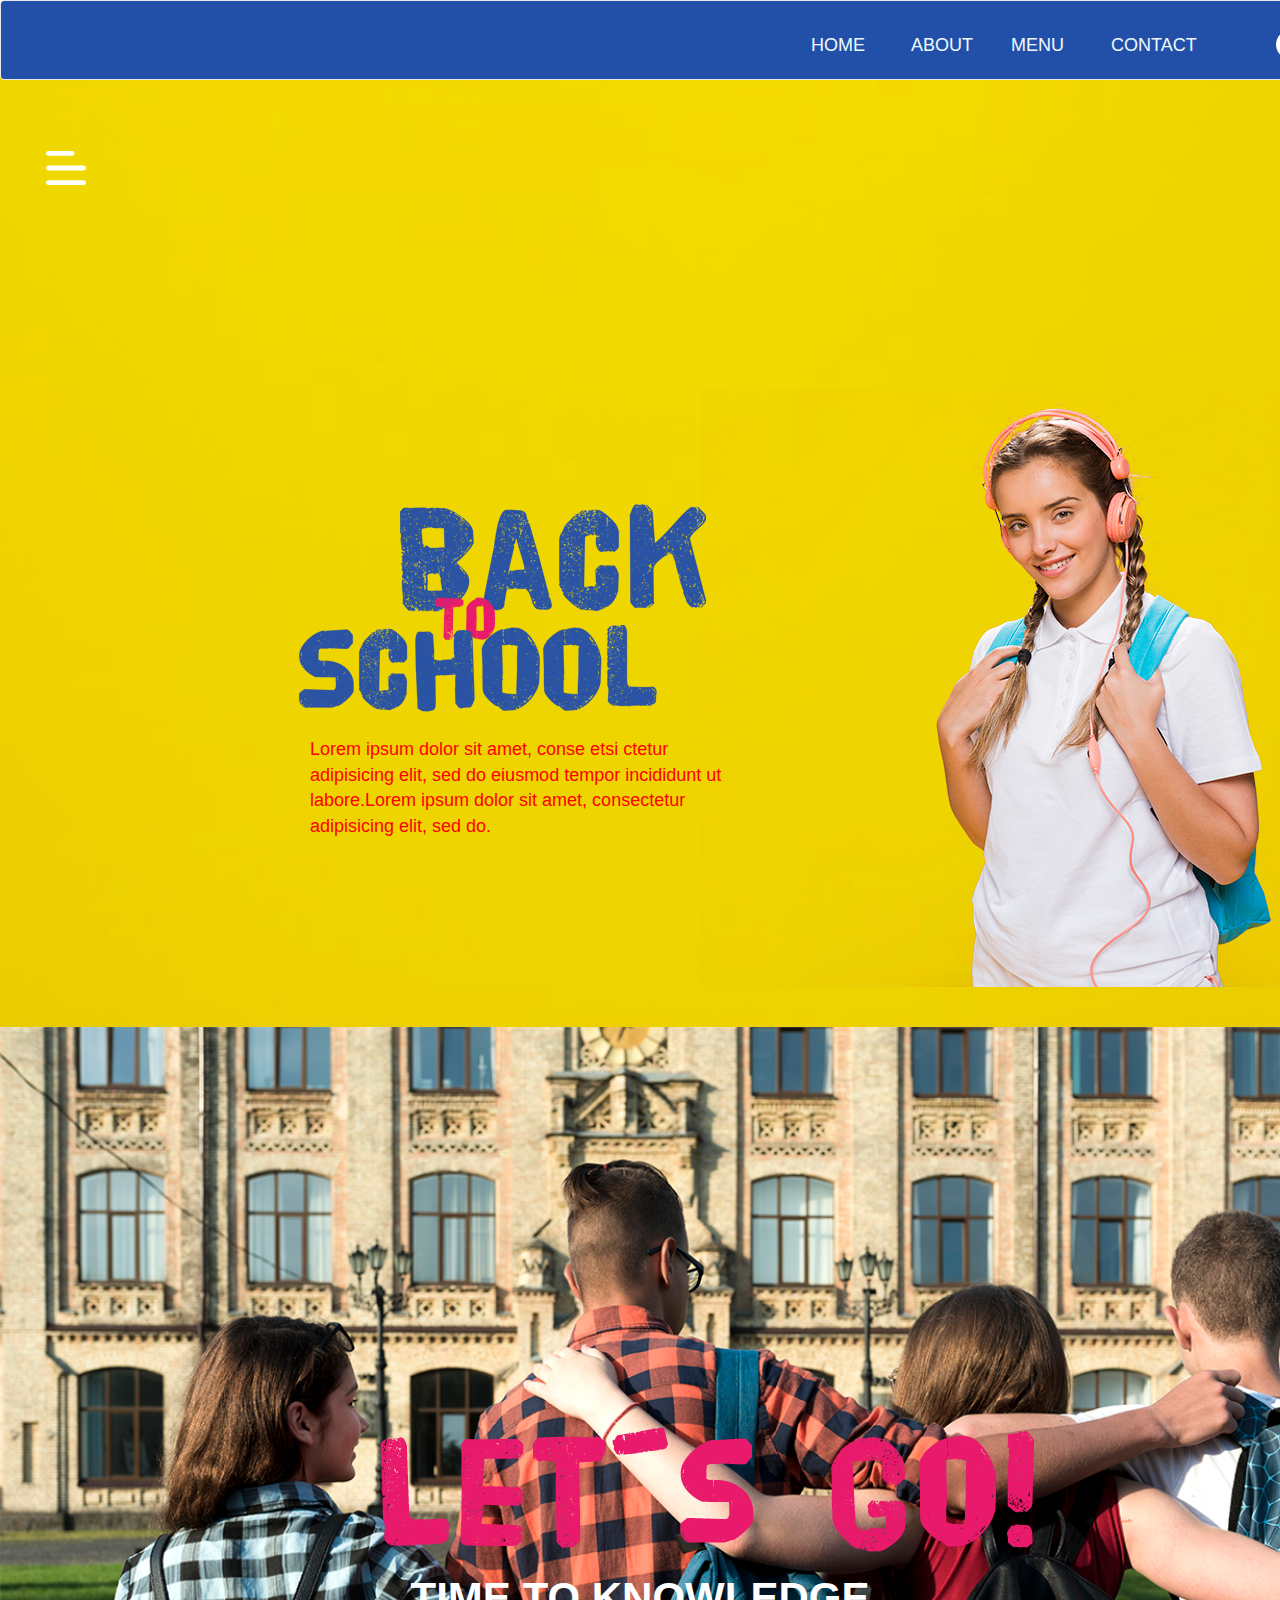
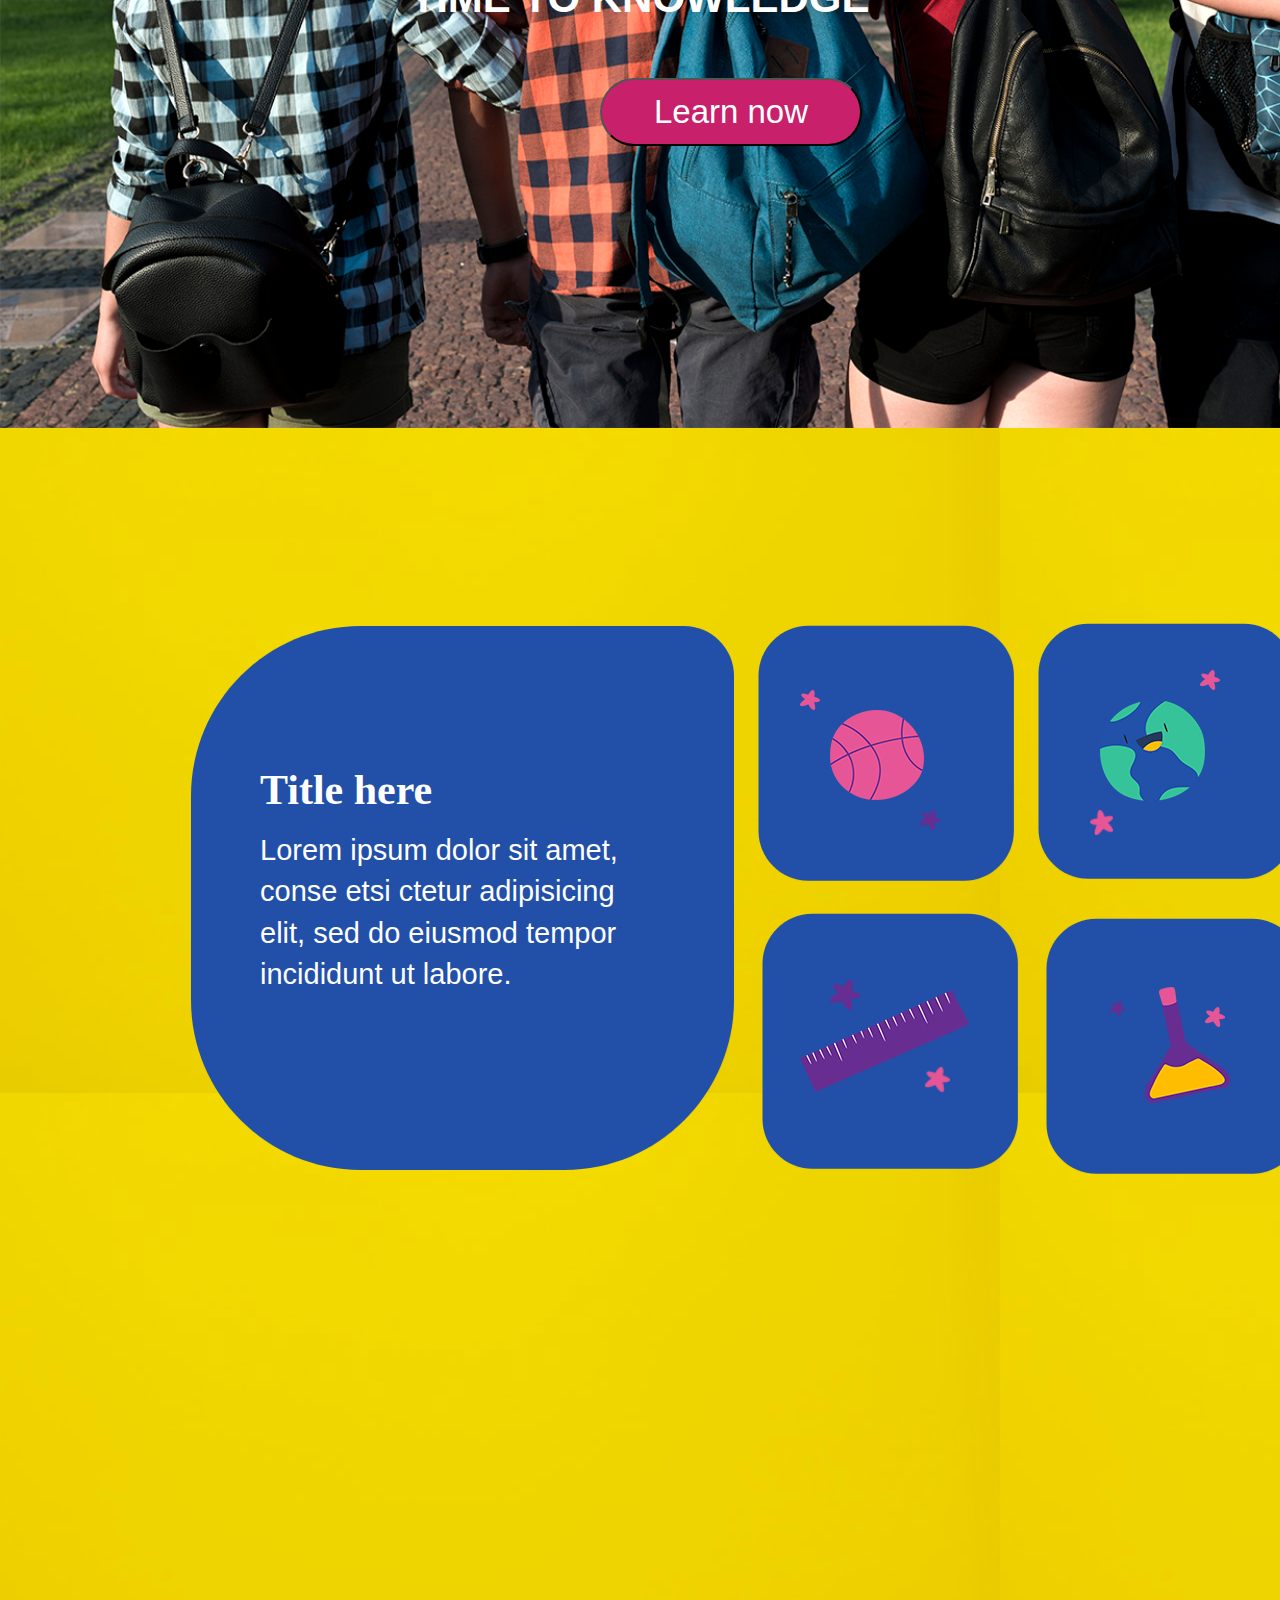
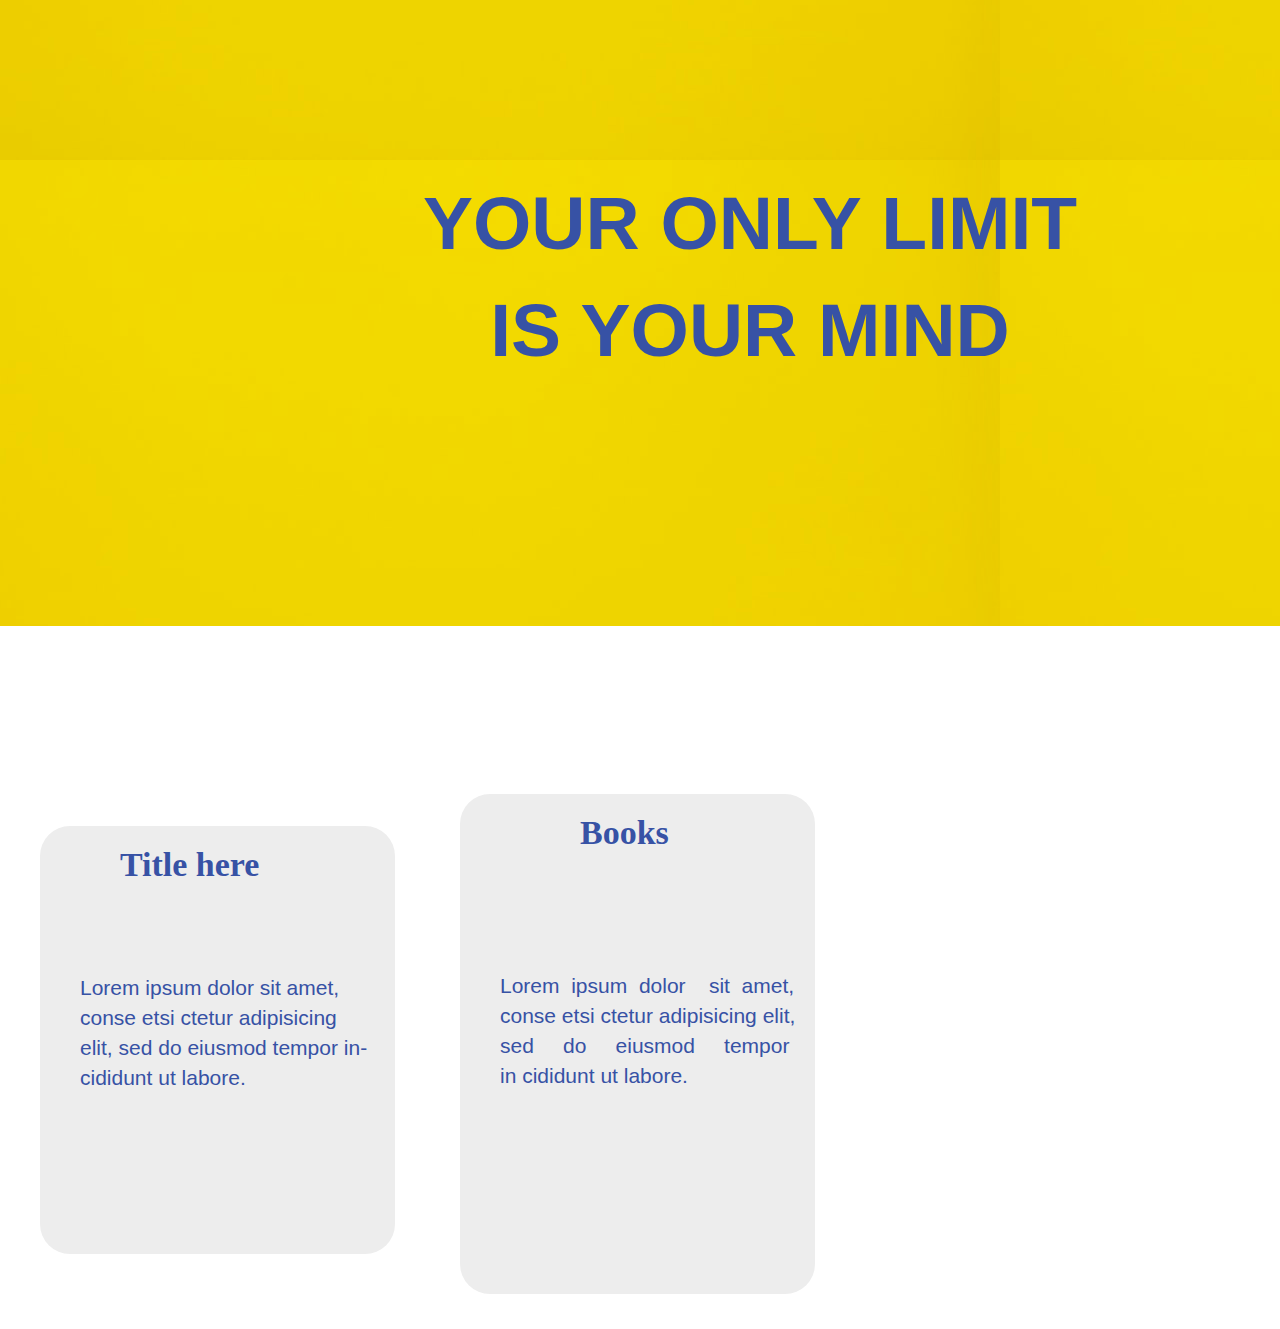
==== psp.html @ 30b1efba "commit" ====
<!DOCTYPE html>
<html lang="en">

<head>
    <meta charset="UTF-8">
    <meta http-equiv="X-UA-Compatible" content="IE=edge">
    <meta name="viewport" content="width=device-width, initial-scale=1.0">
    <title>Document</title>
    <link rel="stylesheet" href="PSP.CSS">
    <link rel="stylesheet" href="https://maxcdn.bootstrapcdn.com/bootstrap/3.4.1/css/bootstrap.min.css">
    <script src="https://ajax.googleapis.com/ajax/libs/jquery/3.6.3/jquery.min.js"></script>
    <script src="https://maxcdn.bootstrapcdn.com/bootstrap/3.4.1/js/bootstrap.min.js"></script>
</head>

<body>
    <nav class="navbar navbar-default" id="nav1">
        <div class="container-fluid">
            <div class="navbar-header">
                <div id="shape">
                    <img style="margin-top: 50px;" src="assests/Shape.png">
                </div>
                <div id="nav">
                    <a style="margin-left: 780px;color: aliceblue;margin-top: -165px;" class="navbar-brand"
                        href="#">HOME</a>
                    <a style="margin-left: 880px;color: aliceblue;margin-top: -165px;" class="navbar-brand"
                        href="#">ABOUT</a>
                    <a style="margin-left: 980px;color: aliceblue;margin-top: -165px;" class="navbar-brand"
                        href="#">MENU</a>
                    <a style="margin-left: 1080px;color: aliceblue;margin-top: -165px;" class="navbar-brand"
                        href="#">CONTACT</a>
                </div>
                <div id="img">
                    <img style="margin-right: 4px;" src="assests/Instagram.png">
                    <img style="margin-right: 4px;" src="assests/Facebook.png">
                    <img style="margin-right: 4px;" src="assests/Twitter.png">
                    <img style="margin-right: 4px;" src="assests/WhatsApp.png">
                </div>
            </div>
        </div>
    </nav>
    <div class="page1">
        <img id="pg1img1" src="assests/firstpg1.jfif" alt="">
        <img style="margin-top: -700px;margin-left: 700px;" src="assests/girl.png">
        <img style="margin-top: -1000px;margin-left: 400px;" src="assests/back.png" alt="back">
        <img style="margin-top: -880px;margin-left:-275px ;" src="assests/To.png">
        <img style="margin-left: -200px;margin-top: -780px;" src="assests/School.png">
        <p id="pg1p1">Lorem ipsum dolor sit amet, conse etsi ctetur<br>
            adipisicing elit, sed do eiusmod tempor incididunt ut <br>
            labore.Lorem ipsum dolor sit amet, consectetur<br>
            adipisicing elit, sed do.</p>
    </div>
    <div>
        <img style="margin-top: -135px;width:1500px;" src="assests/pg.png">
        <img style="margin-left: 380px;margin-top: -1100px;" src="assests/Let´s go!.png">
        <p id="pg2p1">TIME TO KNOWLEDGE</p>
        <button type="button" id="pg2b1">Learn now</button>
    </div>
    <div id="pg3div1">
        <img id="pg3img1" src="assests\Rectangle (2).png">
        <img id="pg3img2" src="assests\Rectangle (1).png">
        <img id="pg3img3" src="assests\Rectangle (1).png">
        <img id="pg3img4" src="assests\Rectangle (1).png">
        <img id="pg3img5" src="assests\Rectangle (1).png">
        <p id="pg3p1">Title here</p>
        <p id="pg3p2">Lorem ipsum dolor sit amet,<br>
            conse etsi ctetur adipisicing <br>
            elit, sed do eiusmod tempor<br>
            incididunt ut labore. </p><br>
        <img id="pg3i6star" src="assests\star.png">
        <img id="pg3i7ball" src="assests\ball.png">
        <img id="pg3i8star" src="assests\star1.png"><br>
        <img id="pg3i9bigstar" src="assests\big star.png">
        <img id="pg3i10world" src="assests\world.png">
        <img id="pg3i11star" src="assests\star.png"><br>
        <img id="pg3i12star" src="assests\star1.png">
        <img id="pg3i13scale" src="assests\scale.png" ;>
        <img id="pg3i14star" src="assests\star.png" ;><br>
        <img id="pg3i15star" src="assests\star1.png">
        <img id="pg3i16" src="assests\Vector Smart Object (Double Click to Edit) (5).png">
        <img id="pg3i17" src="assests\star.png">
        <p id="pg3p3">YOUR ONLY LIMIT <br>
            IS YOUR MIND</p>


    </div>

    <div class="card">
        <div class="card-body">
            <h5 id="pg4h1"class="card-title light by light">Title here</h5>
            <p id="pg4p1"class="card-text">Lorem ipsum dolor sit amet,<br>
                                 conse etsi ctetur adipisicing <br>
                                 elit, sed do eiusmod tempor in-<br>
                                 cididunt ut labore. </p>
        </div>
    </div>
    
    <div class="card1">
        <div class="card-body">
            <h5 id="pg4h2"class="card-title light by light">Books</h5>
            <p id="pg4p2"class="card-text">   Lorem &nbsp;ipsum&nbsp; dolor &nbsp;&nbsp; sit&nbsp;&nbsp;amet,<br>
                                              conse etsi ctetur adipisicing elit, <br>
                                              sed  &nbsp;&nbsp;&nbsp; do  &nbsp;&nbsp;&nbsp; eiusmod  &nbsp;&nbsp;&nbsp; tempor <br>
                                              in cididunt ut labore. </p>
        </div>
    </div>


</body>

</html>
---- PSP.CSS ----
#nav1 {
    background-image: url('assests/Rectangle.png');
    width: 1500px;
    height: 80px;
}

#shape {
    margin-top: 100px;
    margin-left: 30px;
    width: -40px;
}

#img {
    margin-left: 1260px;
    margin-right: 40px;
    margin-top: -155px;
}

#cls1 {
    margin-top: 60px;
    margin-left: 420px;
    height: 150px;
    display: inline-block;
}

#cls2 {
    margin-left: 320px;
    height: 50px;
    display: inline-block;
}

#cls3 {
    margin-left: 320px;
    height: 25px;
    display: inline-block;
}

#cls4 {
    margin-left: 320px;
    height: 35px;
    display: inline-block;
}

#frstpage {
    background-color: #f0b52b;
    position: absolute;
    margin-top: 0%;
    width: 1500px;
}

#p1 {
    margin-left: 70px;
}

#cls {
    float: top;
    margin-top: 50px;
}

#lg {
    height: 100px;
    width: 450px;
    margin-left: 580px;
    margin-top: 300px;
    margin-bottom: 40px;
}

#tk {
    font-size: 42px;
    color: #ffffff;
    font-weight: 600;
    font-family: "Josefin Sans";
    text-align: center;
}

#ln {
    font-size: xx-large;
    width: 262px;
    height: 68px;
    border-radius: 34px;
    text-align: center;
    background-color: #c8206a;
    margin-left: 600px;
    padding-top: 20px;
    padding-left: 10px;
    padding-right: 10px;
    color: #ffffff;
    font-family: "Josefin Sans";
}

#bg {
    height: 600px;
    width: 1500px;
    margin-top: 500px;
    background-color: #3752a5;
    /*background-image: url('pg.png');*/
    position: absolute;
}

#pg1img1 {
    width: 1500px;
    height: 1000px;
    margin-top: -158px;
}

#pg1p1 {
    color: red;
    margin-top: -330px;
    margin-left: 310px;
    width: 880px;
    height: 415px;
    font-size: 18px;
    font-weight: 400;

}

#pg2p1 {
    text-align: center;
    font-size: 42px;
    font-weight: 600;
    color: #ffffff;
    margin-top: -480px;
}

#pg2b1 {
    margin-left: 600px;
    margin-top: 40px;
    font-size: 33px;
    font-weight: 400;
    width: 262px;
    height: 68px;
    border-radius: 34px;
    background-color: #c8206a;
    color: #ffffff;
}

#pg3div1 {
    background-image: url('assests/firstpg1.jfif');
    height: 1800px;
    margin-top: 280px;
    width: 1500px;
}

#pg3img1 {
    width: 544px;
    height: 544px;
    margin-top: 200px;
    margin-left: 190px;
    border-radius: 50px;
    position: relative;
}

#pg3img2 {
    width: 256px;
    height: 256px;
    margin-top: -90px;
    margin-left: 20px;
    position: relative;
}

#pg3img3 {
    width: 256px;
    height: 256px;
    margin-top: -95px;
    margin-left: 20px;
    position: relative;
}

#pg3img4 {
    width: 256px;
    height: 256px;
    margin-left: 762px;
    margin-top: -280px;
    position: relative;
}

#pg3img5 {
    width: 256px;
    height: 256px;
    margin-left: 1046px;
    margin-top: -311px;
    position: relative;
}

#pg3p1 {
    position: absolute;
    font-size: 42px;
    font-family: "Josefin Sans";
    color: #ffffff;
    font-weight: 600;
    margin-top: -450px;
    margin-left: 260px;
}

#pg3p2 {
    position: absolute;
    width: 892px;
    height: 297px;
    font-size: 29px;
    color: #ffffff;
    font-weight: 400;
    margin-top: -380px;
    margin-left: 260px;
}

#pg3i6star {
    position: absolute;
    margin-left: 800px;
    margin-top: -520px;
}

#pg3i7ball {
    position: absolute;
    margin-left: 830px;
    margin-top: -500px;
}

#pg3i8star {
    position: absolute;
    margin-left: 920px;
    margin-top: -400px;
    height: 20px;
}

#pg3i9bigstar {
    position: absolute;
    margin-left: 1090px;
    margin-top: -420px;
    height: 25px;
}

#pg3i10world {
    position: absolute;
    margin-left: 1100px;
    margin-top: -530px;

}

#pg3i11star {
    position: absolute;
    margin-left: 1200px;
    margin-top: -560px;
}

#pg3i13scale {
    position: absolute;
    margin-left: 800px;
    margin-top: -260px;
}

#pg3i12star {
    position: absolute;
    margin-left: 830px;
    margin-top: -270px;
    height: 30px;
}

#pg3i14star {
    position: absolute;
    margin-left: 925px;
    margin-top: -183px;
    height: 25px;
}

#pg3i15star {
    position: absolute;
    margin-left: 1110px;
    margin-top: -269px;
    height: 15px;
}

#pg3i16 {
    position: absolute;
    margin-left: 1145px;
    margin-top: -283px;

}

#pg3i17 {
    position: absolute;
    margin-left: 1205px;
    margin-top: -263px;

}

#pg3p3 {
    text-align: center;
    font-size: 75px;
    color: #3752a5;
    font-weight: 700;
    margin-top: 500px;
}

.card {
    width: 355px;
    height: 428px;
    border-radius: 30px;
    background-color: #ededed;
    margin-left: 40px;
    margin-top: 200px;
}

#pg4h1 {
    font-size: 34px;
    color: #3752a5;
    font-weight: 700;
    padding-left: 80px;
    padding-top: 20px;
    font-family: "Josefin Sans";
}

#pg4p1 {
    width: 674px;
    height: 436px;
    font-size: 21px;
    color: #3752a5;
    font-weight: 400;
    padding-left: 40px;
    padding-top: 80px;

}
.card1 {
    width: 355px;
    height: 500px;
    border-radius: 30px;
    background-color: #ededed;
    margin-left: 460px;
    margin-top: -470px;
}
#pg4h2{
    font-size: 34px;
    color: #3752a5;
    font-weight: 700;
    padding-left: 120px;
    padding-top: 20px;
    font-family: "Josefin Sans";
}
#pg4p2{
    width: 674px;
    height: 436px;
    font-size: 21px;
    color: #3752a5;
    font-weight: 400;
    padding-left: 40px;
    padding-top: 110px;
}
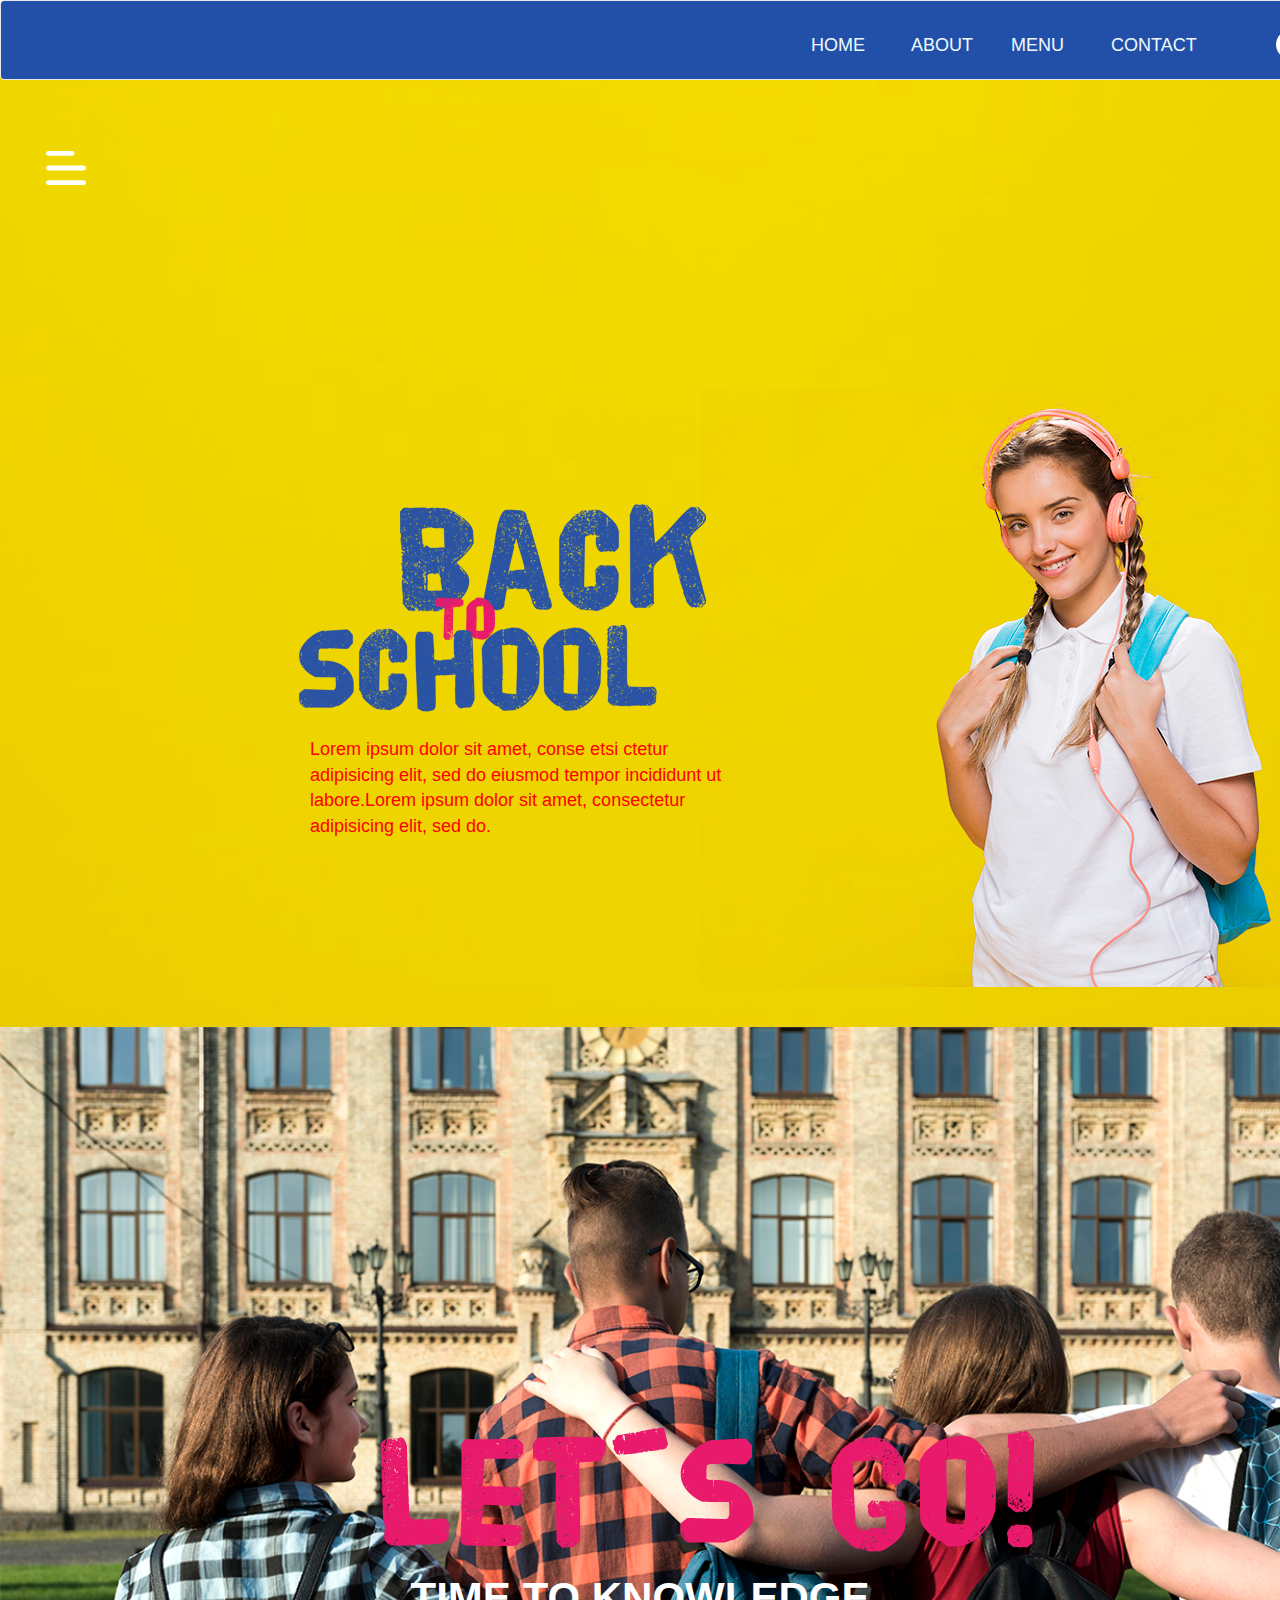
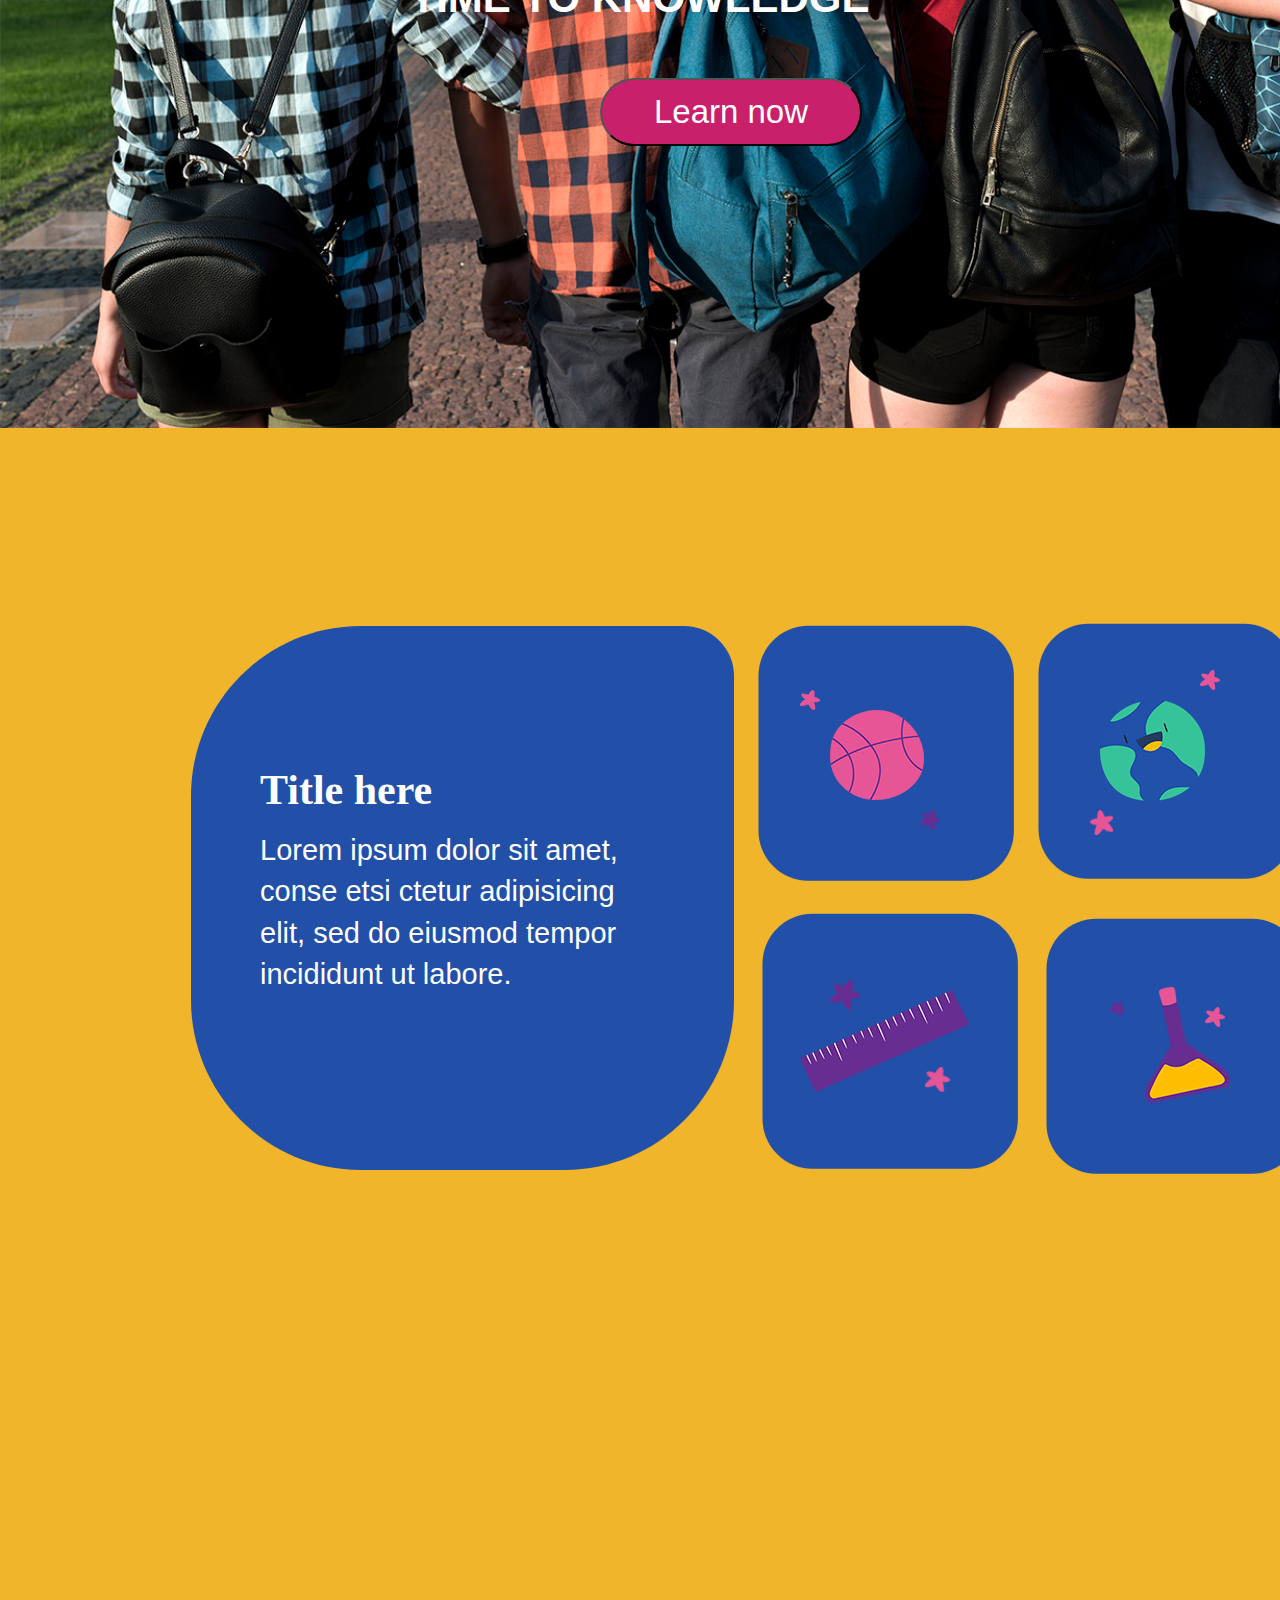
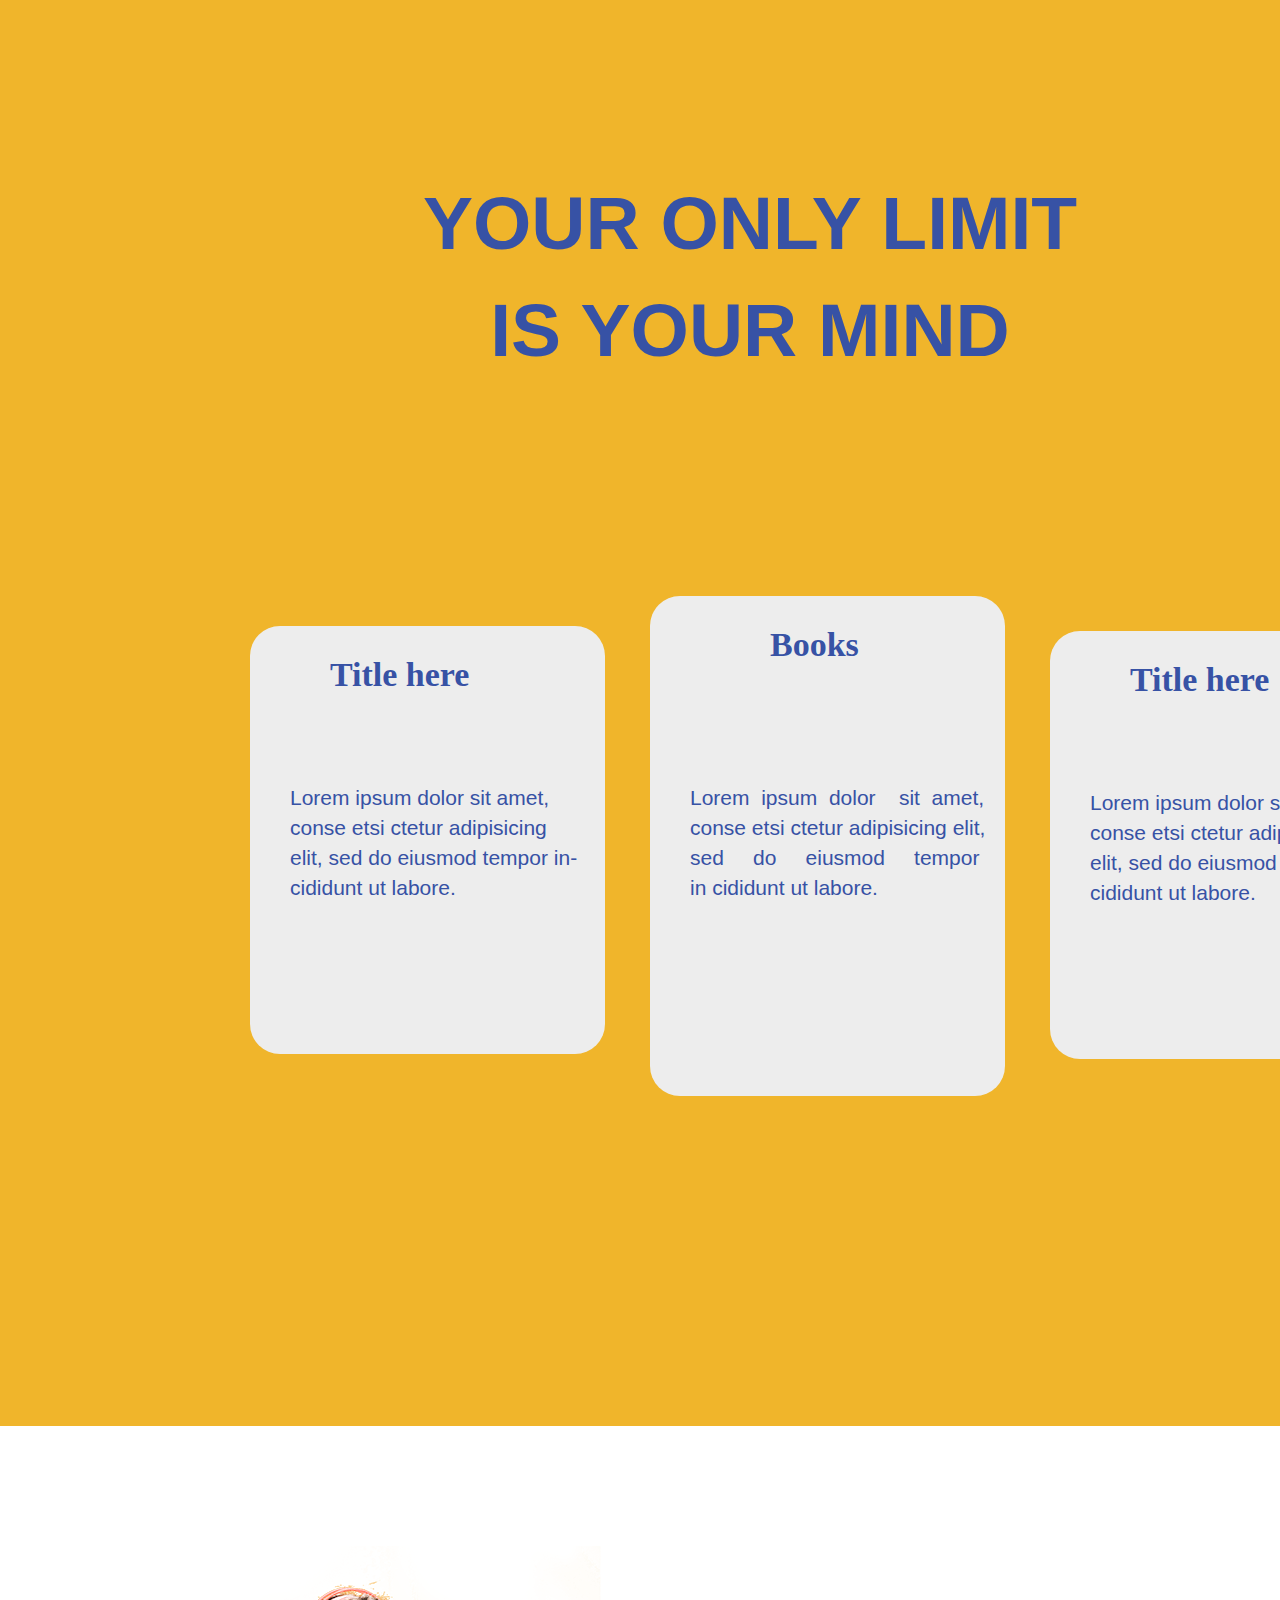
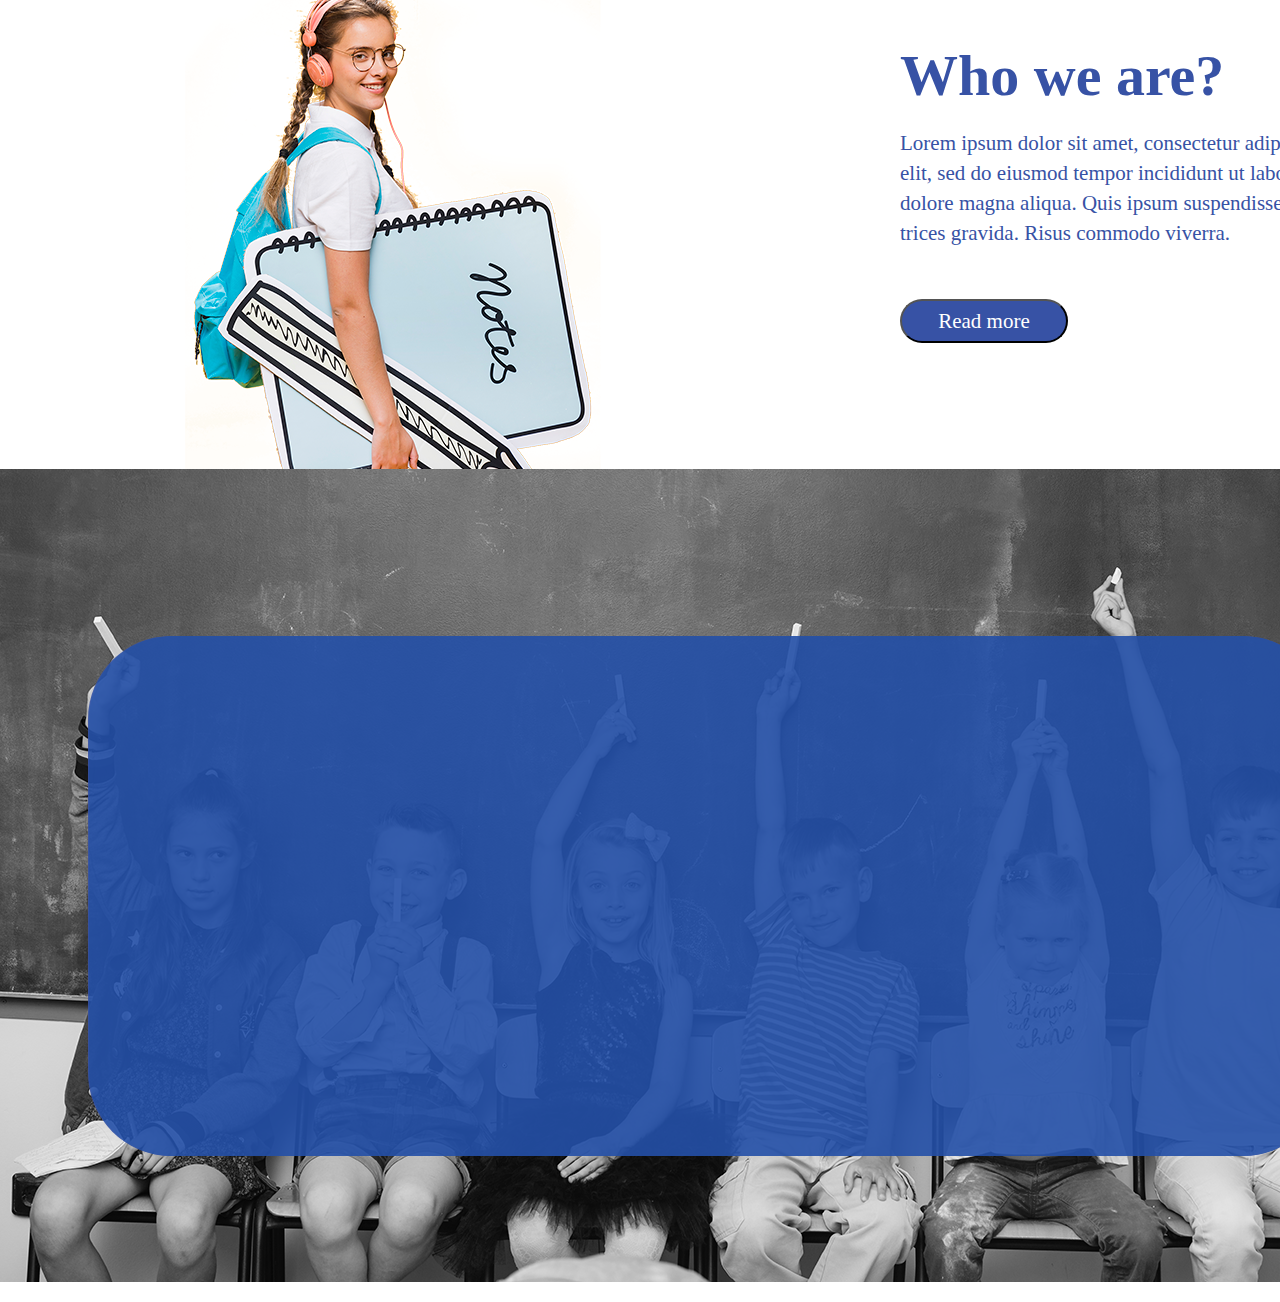
==== commit 4299e006: "commit" ====
--- a/psp.html
+++ b/psp.html
@@ -83,28 +83,51 @@
 
 
     </div>
+    <div id="pg4div1">
+        <div class="card">
+            <div class="card-body">
+                <h5 id="pg4h1" class="card-title light by light">Title here</h5>
+                <p id="pg4p1" class="card-text">Lorem ipsum dolor sit amet,<br>
+                    conse etsi ctetur adipisicing <br>
+                    elit, sed do eiusmod tempor in-<br>
+                    cididunt ut labore. </p>
+            </div>
+        </div>
 
-    <div class="card">
-        <div class="card-body">
-            <h5 id="pg4h1"class="card-title light by light">Title here</h5>
-            <p id="pg4p1"class="card-text">Lorem ipsum dolor sit amet,<br>
-                                 conse etsi ctetur adipisicing <br>
-                                 elit, sed do eiusmod tempor in-<br>
-                                 cididunt ut labore. </p>
+        <div class="card1">
+            <div class="card-body">
+                <h5 id="pg4h2" class="card-title light by light">Books</h5>
+                <p id="pg4p2" class="card-text"> Lorem &nbsp;ipsum&nbsp; dolor &nbsp;&nbsp; sit&nbsp;&nbsp;amet,<br>
+                    conse etsi ctetur adipisicing elit, <br>
+                    sed &nbsp;&nbsp;&nbsp; do &nbsp;&nbsp;&nbsp; eiusmod &nbsp;&nbsp;&nbsp; tempor <br>
+                    in cididunt ut labore. </p>
+            </div>
+        </div>
+        <div class="card2">
+            <div class="card-body">
+                <h5 id="pg4h3" class="card-title light by light">Title here</h5>
+                <p id="pg4p3" class="card-text">Lorem ipsum dolor sit amet,<br>
+                    conse etsi ctetur adipisicing <br>
+                    elit, sed do eiusmod tempor in-<br>
+                    cididunt ut labore. </p>
+            </div>
         </div>
     </div>
-    
-    <div class="card1">
-        <div class="card-body">
-            <h5 id="pg4h2"class="card-title light by light">Books</h5>
-            <p id="pg4p2"class="card-text">   Lorem &nbsp;ipsum&nbsp; dolor &nbsp;&nbsp; sit&nbsp;&nbsp;amet,<br>
-                                              conse etsi ctetur adipisicing elit, <br>
-                                              sed  &nbsp;&nbsp;&nbsp; do  &nbsp;&nbsp;&nbsp; eiusmod  &nbsp;&nbsp;&nbsp; tempor <br>
-                                              in cididunt ut labore. </p>
-        </div>
+    <div class="pg5div1">
+        <img id="pg5img1" src="assests\girl1.png">
+        <p id="pg5p1"><b>Who we are?</b></p>
+        <p id="pg5p2">Lorem ipsum dolor sit amet, 
+            consectetur adipiscing <br> elit, sed do eiusmod tempor incididunt ut
+            labore et <br>dolore magna aliqua. Quis ipsum suspendisse ul-<br>trices gravida. Risus commodo viverra.</p>
+        <button id="pg5b1"type="button">Read more</button>
+
     </div>
+<div class="pg6div1">
+    <img id="pg6img1" src="assests\childrens.png">
+    <img id="pg6img2" src="assests\Rectangle (3).png">
 
 
+</div>
 </body>
 
 </html>--- a/PSP.CSS
+++ b/PSP.CSS
@@ -135,7 +135,7 @@
 }
 
 #pg3div1 {
-    background-image: url('assests/firstpg1.jfif');
+    background-color: #f0b52b;
     height: 1800px;
     margin-top: 280px;
     width: 1500px;
@@ -296,8 +296,9 @@
     height: 428px;
     border-radius: 30px;
     background-color: #ededed;
-    margin-left: 40px;
+    margin-left: 250px;
     margin-top: 200px;
+    position: absolute;
 }
 
 #pg4h1 {
@@ -319,23 +320,28 @@
     padding-top: 80px;
 
 }
+
 .card1 {
     width: 355px;
     height: 500px;
     border-radius: 30px;
     background-color: #ededed;
-    margin-left: 460px;
-    margin-top: -470px;
-}
-#pg4h2{
+    margin-left: 650px;
+    margin-top: 170px;
+    position: absolute;
+}
+
+#pg4h2 {
     font-size: 34px;
     color: #3752a5;
     font-weight: 700;
     padding-left: 120px;
     padding-top: 20px;
     font-family: "Josefin Sans";
-}
-#pg4p2{
+
+}
+
+#pg4p2 {
     width: 674px;
     height: 436px;
     font-size: 21px;
@@ -343,4 +349,95 @@
     font-weight: 400;
     padding-left: 40px;
     padding-top: 110px;
+}
+
+.card2 {
+    width: 355px;
+    height: 428px;
+    border-radius: 30px;
+    background-color: #ededed;
+    margin-left: 1050px;
+    margin-top: 205px;
+    position: absolute;
+}
+
+#pg4h3 {
+    font-size: 34px;
+    color: #3752a5;
+    font-weight: 700;
+    padding-left: 80px;
+    padding-top: 20px;
+    font-family: "Josefin Sans";
+}
+
+#pg4p3 {
+    width: 674px;
+    height: 436px;
+    font-size: 21px;
+    color: #3752a5;
+    font-weight: 400;
+    padding-left: 40px;
+    padding-top: 80px;
+}
+
+#pg4div1 {
+    background-color: #f0b52b;
+    height: 1000px;
+    margin-top: -200px;
+    width: 1500px;
+    position: relative;
+}
+
+#pg5img1 {
+    margin-top: 120px;
+    margin-left: 160px;
+}
+
+#pg5p1 {
+    font-size: 58px;
+    color: #3752a5;
+    font-weight: 700;
+    margin-left: 900px;
+    margin-top: -500px;
+    font-family: "Josefin Sans";
+}
+
+#pg5p2 {
+    width: 452px;
+    height: 331px;
+    font-size: 21px;
+    color: #3752a5;
+    font-weight: 400;
+    font-family: "Josefin Sans";
+    margin-left: 900px;
+}
+
+#pg5b1 {
+    font-size: 21px;
+    color: #ffffff;
+    font-weight: 400;
+    text-align: center;
+    font-family: "Josefin Sans";
+    background-color: #3752a5;
+    margin-left: 900px;
+    margin-top: -170px;
+    width: 168px;
+    height: 44px;
+    border-radius: 22px;
+    position: absolute;
+}
+
+#pg6img1 {
+    position: relative;
+    filter: grayscale(100%);
+}
+
+#pg6img2 {
+    opacity: 0.902;
+    width: 1238px;
+    height: 520px;
+    border-radius: 83px;
+    background-color: #3752a5;
+    margin-top: -795px;
+    margin-left: 88px;
 }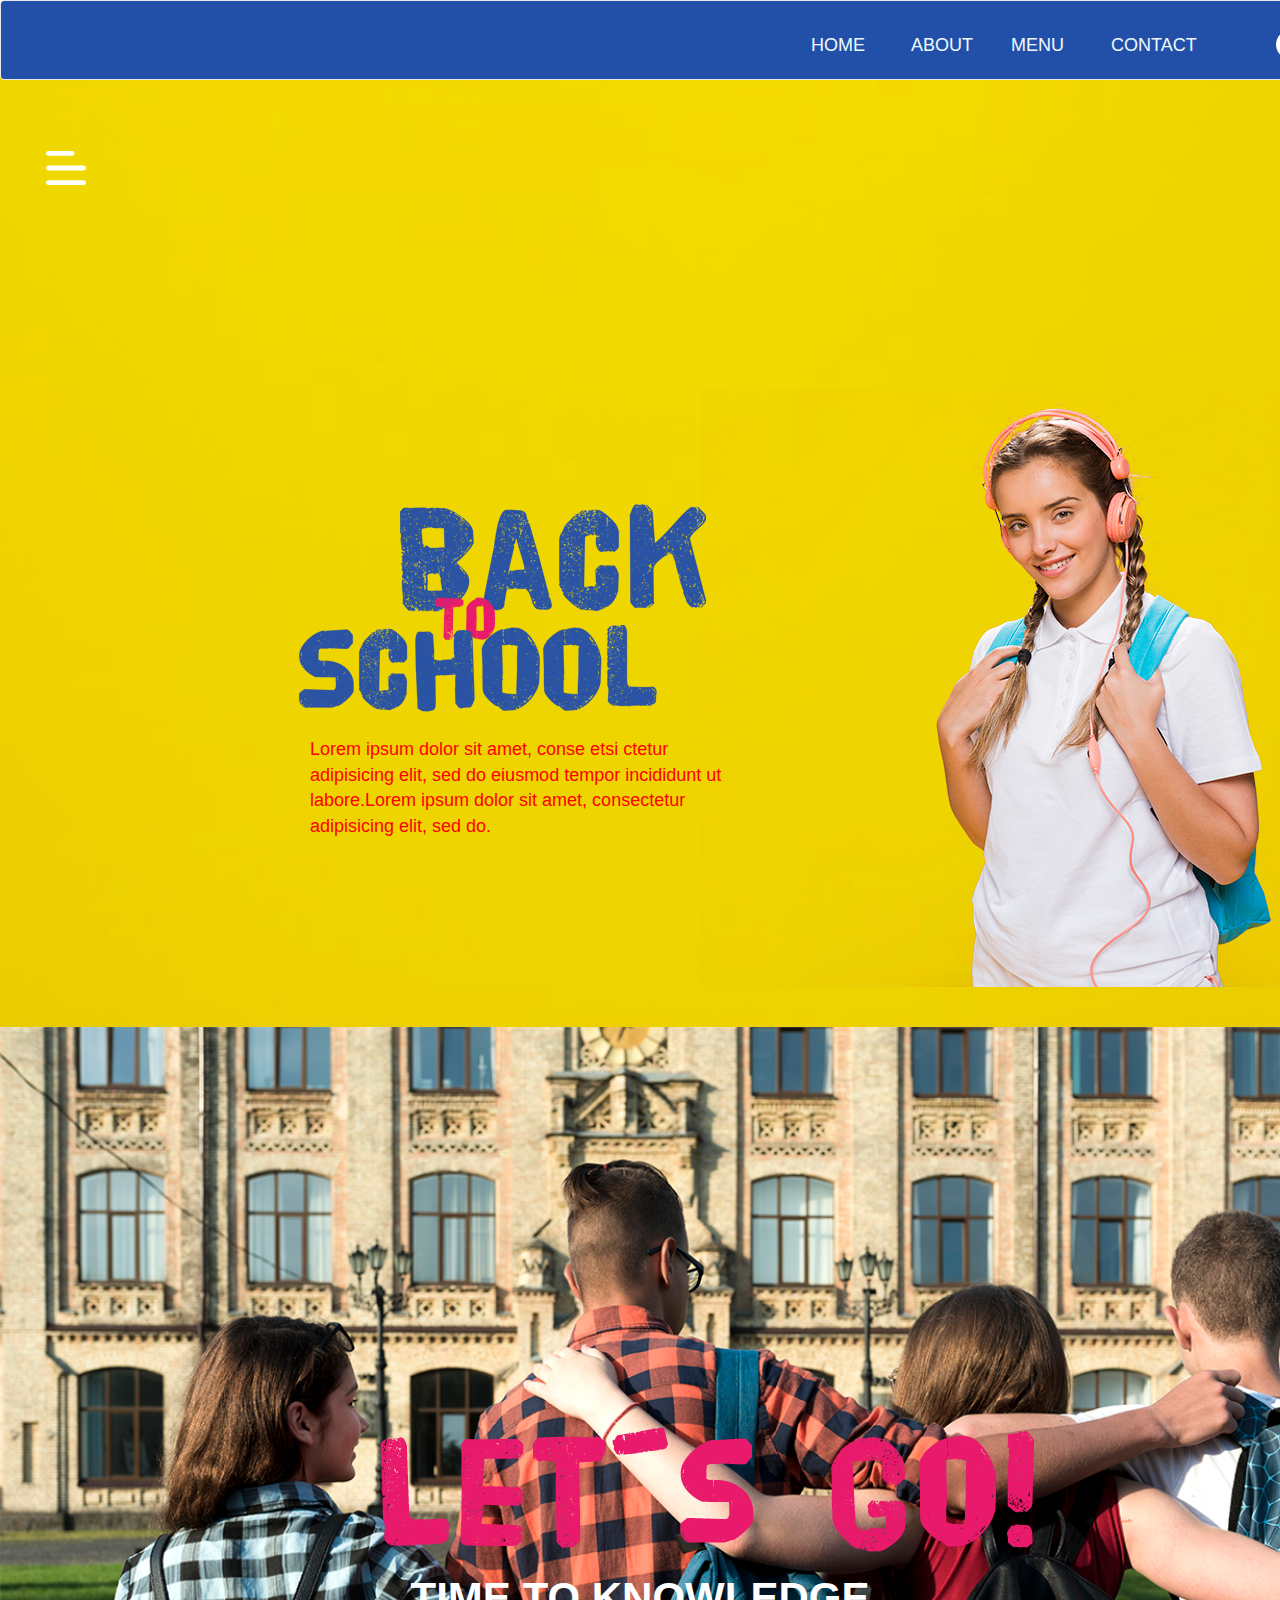
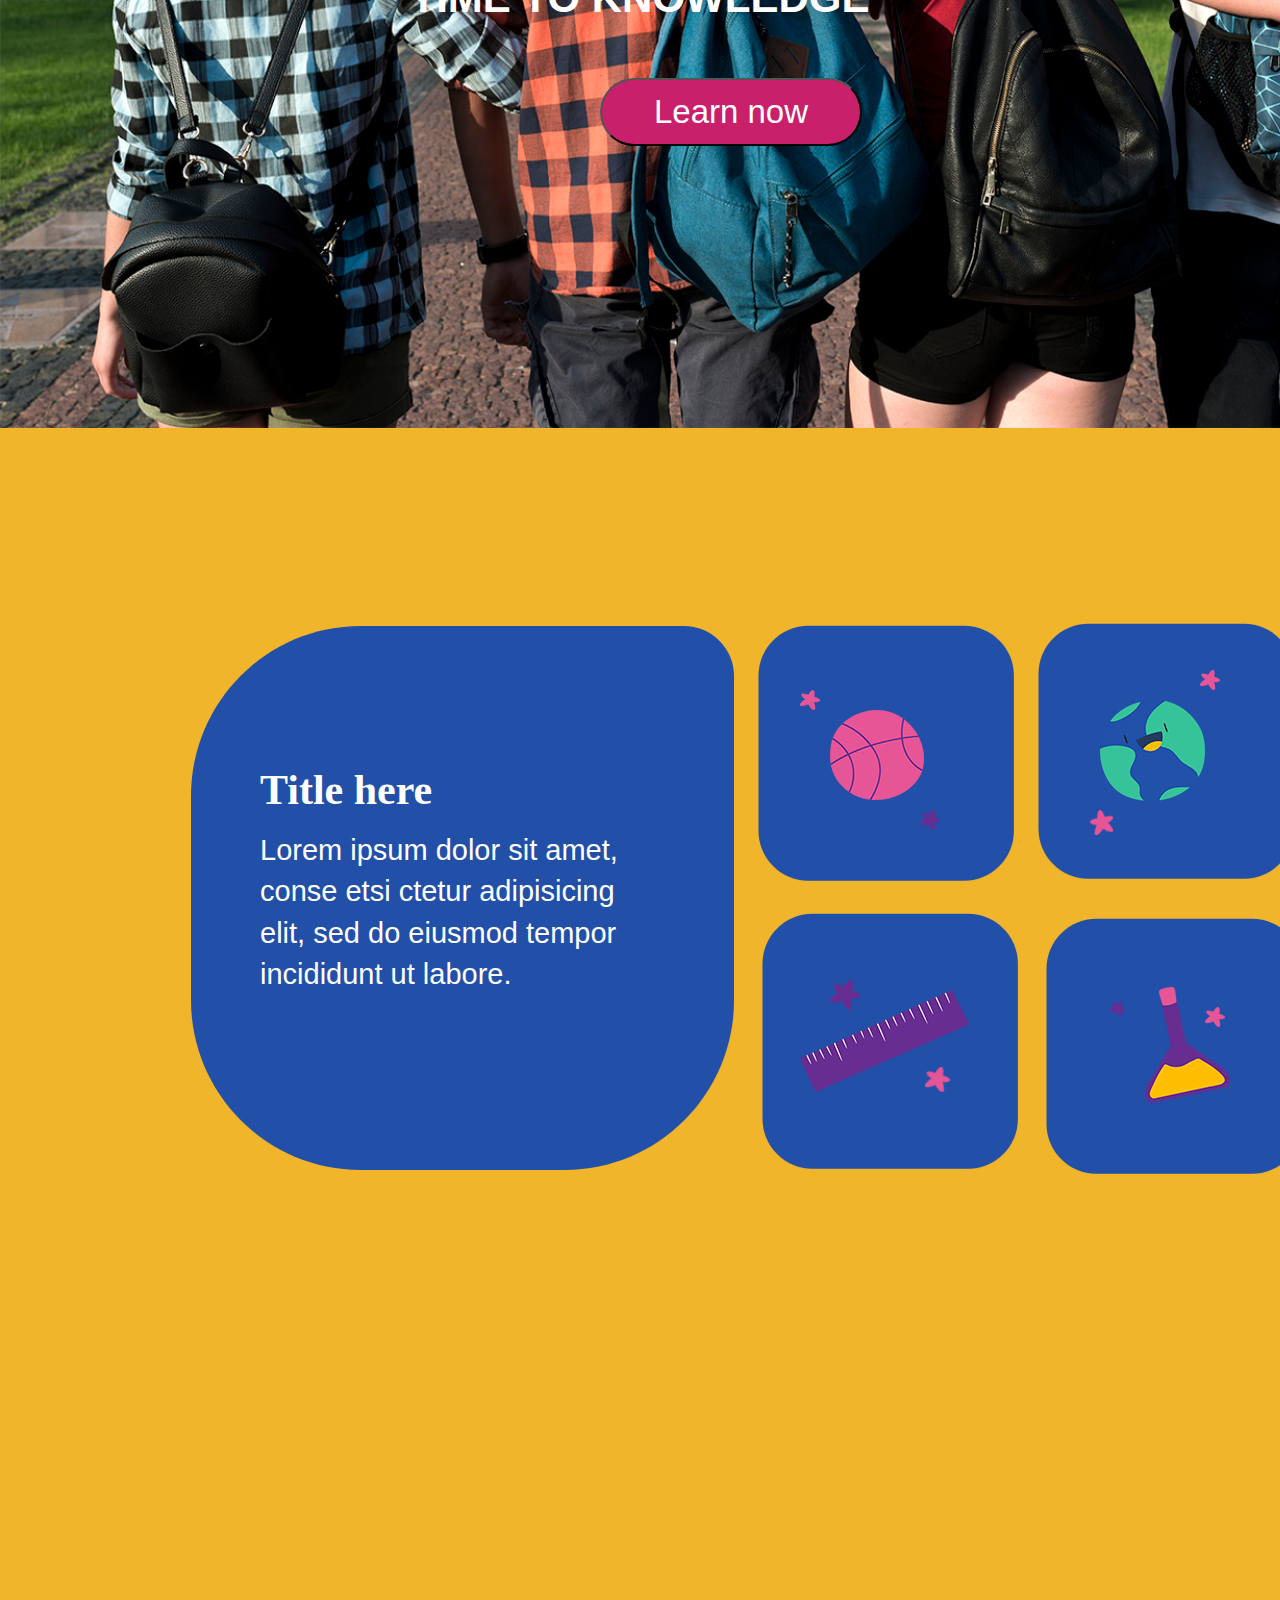
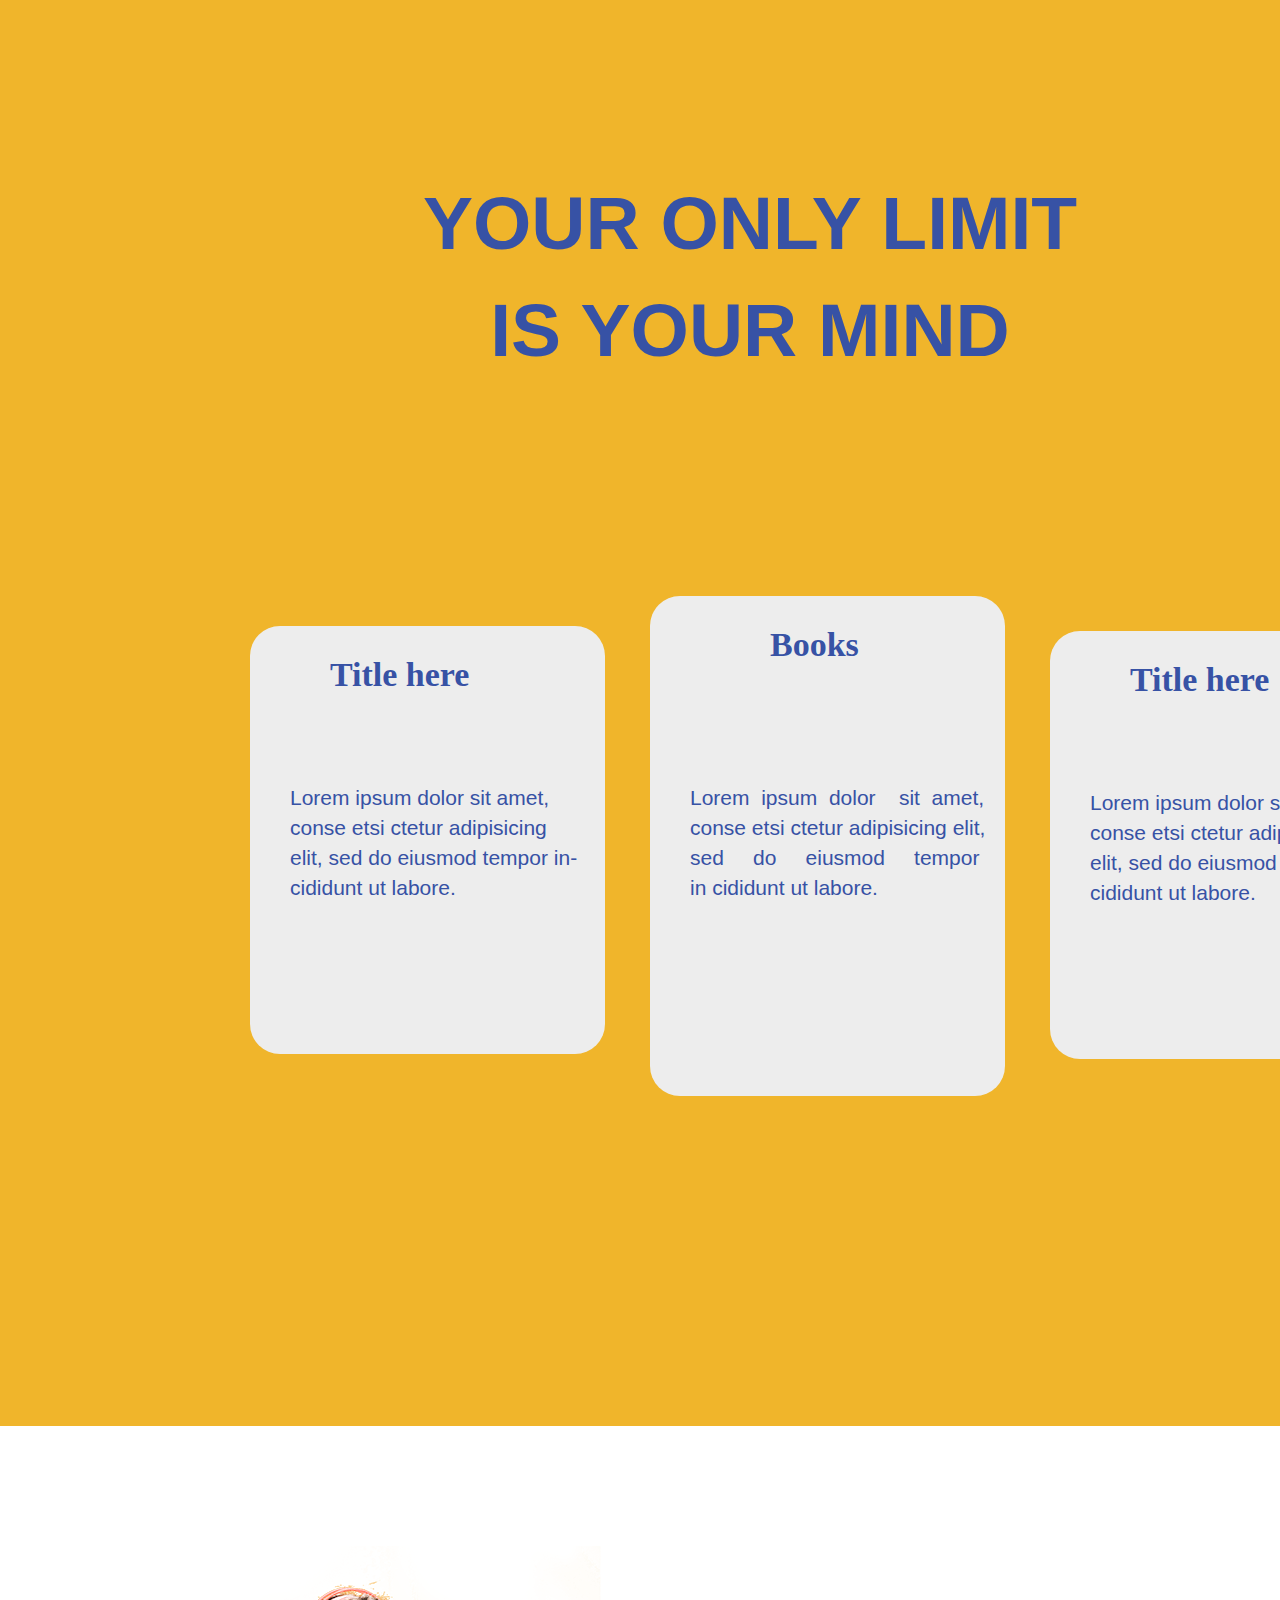
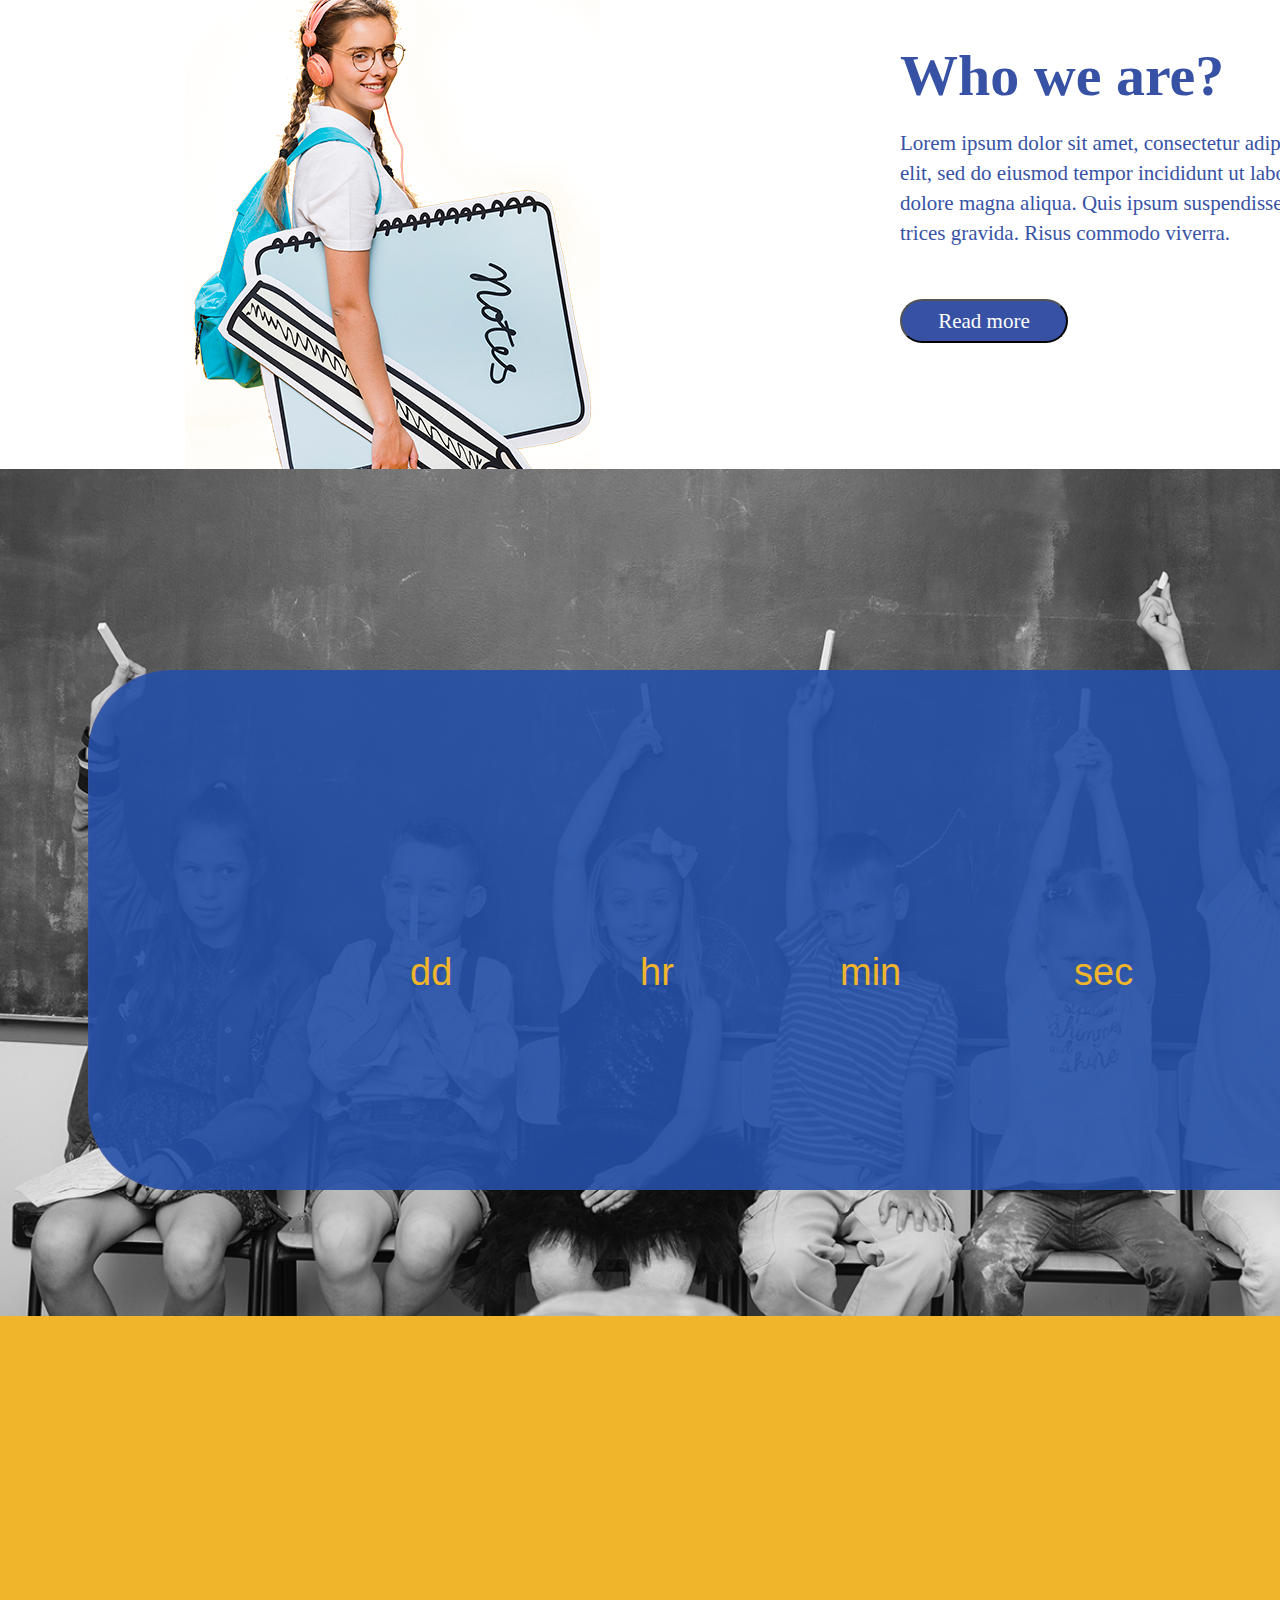
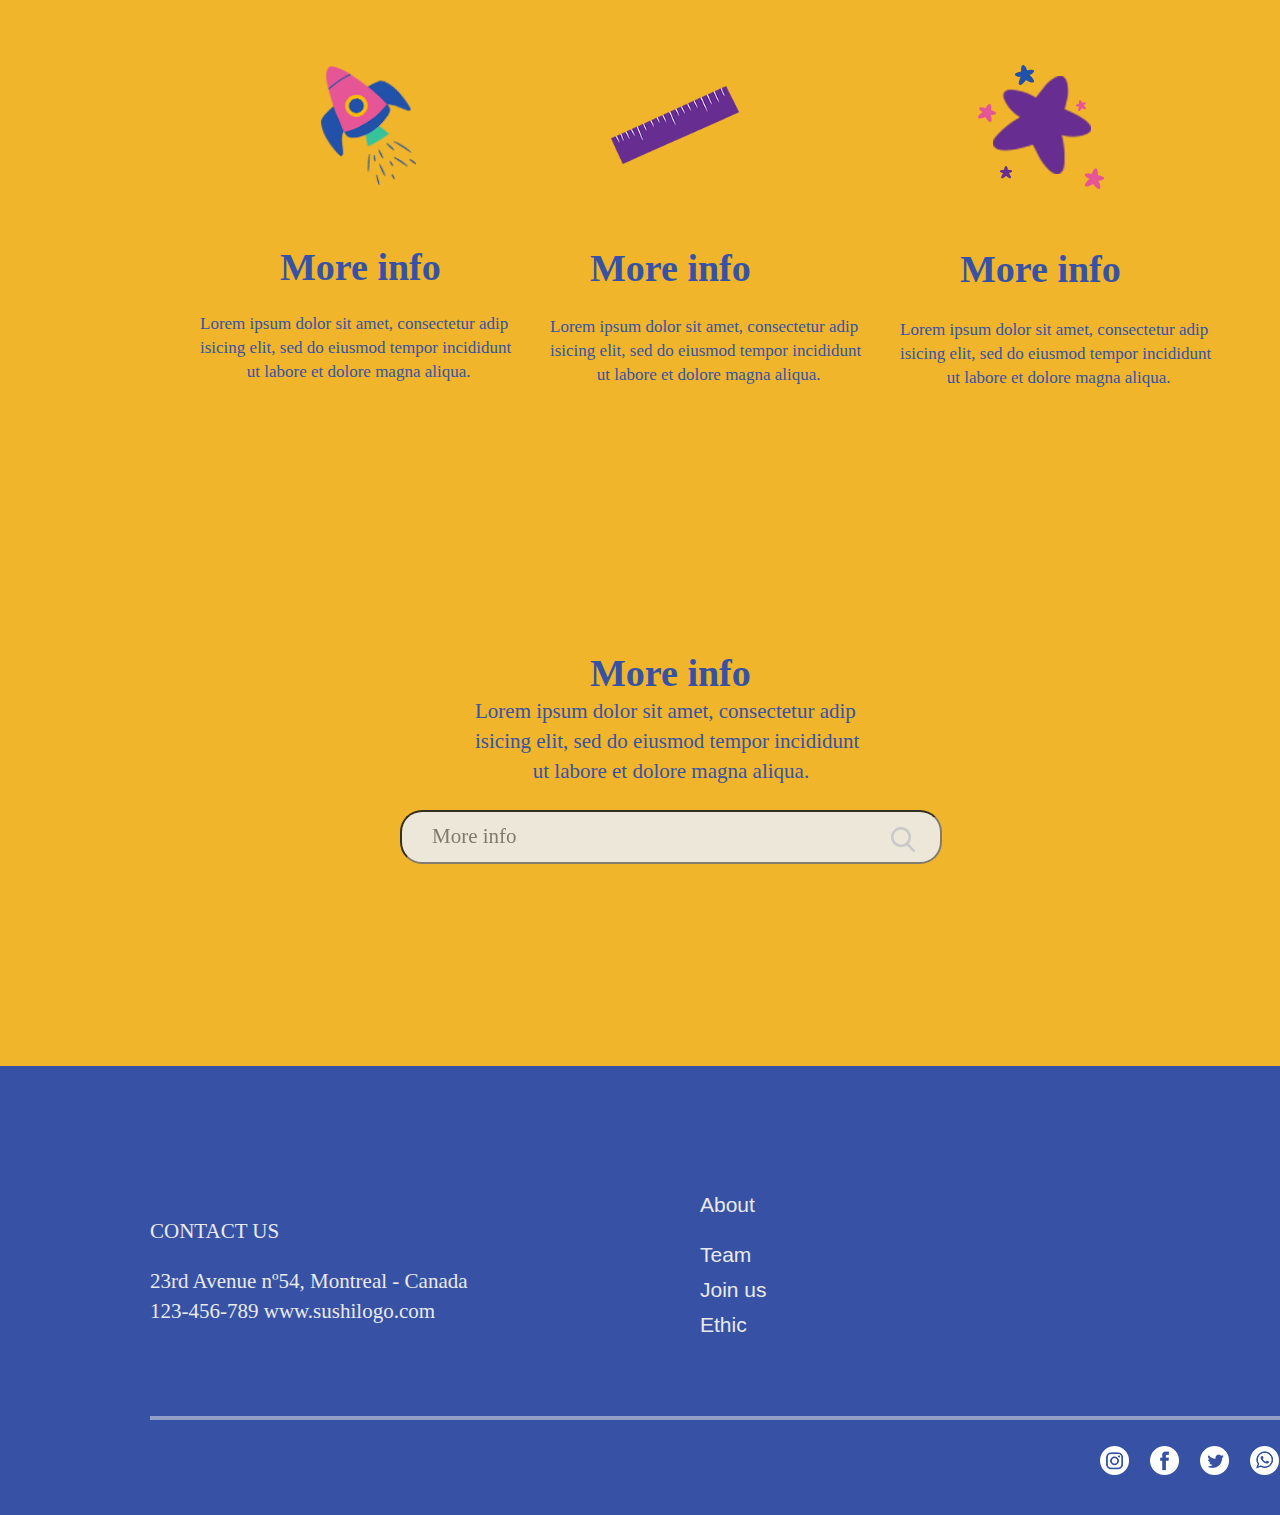
==== commit 5ad64afc: "commit" ====
--- a/psp.html
+++ b/psp.html
@@ -50,8 +50,8 @@
             adipisicing elit, sed do.</p>
     </div>
     <div>
-        <img style="margin-top: -135px;width:1500px;" src="assests/pg.png">
-        <img style="margin-left: 380px;margin-top: -1100px;" src="assests/Let´s go!.png">
+        <img id="pg2img1" style="margin-top: -135px;width:1500px;" src="assests/pg.png">
+        <img id="pg2img2" style="margin-left: 380px;margin-top: -1100px;" src="assests/Let´s go!.png">
         <p id="pg2p1">TIME TO KNOWLEDGE</p>
         <button type="button" id="pg2b1">Learn now</button>
     </div>
@@ -116,18 +116,70 @@
     <div class="pg5div1">
         <img id="pg5img1" src="assests\girl1.png">
         <p id="pg5p1"><b>Who we are?</b></p>
-        <p id="pg5p2">Lorem ipsum dolor sit amet, 
+        <p id="pg5p2">Lorem ipsum dolor sit amet,
             consectetur adipiscing <br> elit, sed do eiusmod tempor incididunt ut
             labore et <br>dolore magna aliqua. Quis ipsum suspendisse ul-<br>trices gravida. Risus commodo viverra.</p>
-        <button id="pg5b1"type="button">Read more</button>
+        <button id="pg5b1" type="button">Read more</button>
 
     </div>
-<div class="pg6div1">
-    <img id="pg6img1" src="assests\childrens.png">
-    <img id="pg6img2" src="assests\Rectangle (3).png">
-
-
-</div>
+    <div class="pg6div1">
+        <img id="pg6img1" src="assests\childrens.png">
+        <img id="pg6img2" src="assests\Rectangle (3).png">
+        <img id="pg6img3" src="assests\15.png">
+        <img id="pg6img4" src="assests\30.png">
+        <img id="pg6img5" src="assests\23.png">
+        <img id="pg6img6" src="assests\05.png">
+        <img id="pg6img7" src="assests\Shape 1.png">
+        <img id="pg6img8" src="assests\Shape 1.png">
+        <img id="pg6img9" src="assests\Shape 1.png">
+        <img id="pg6img10" src="assests\Shape 1.png">
+        <img id="pg6img11" src="assests\Shape 1.png">
+        <p id="pg6p1">dd</p>
+        <p id="pg6p2">hr</p>
+        <p id="pg6p3">min</p>
+        <p id="pg6p4">sec</p>
+    </div>
+    <div class="pg7div1">
+        <img id="pg7img1" src="assests\rocket.png">
+        <img id="pg7img2" src="assests\scale.png">
+        <img id="pg7img3" src="assests\s.png">
+        <img id="pg7img4" src="assests\s1.png">
+        <img id="pg7img5" src="assests\s2.png">
+        <img id="pg7img6" src="assests\s3.png">
+        <img id="pg7img7" src="assests\s4.png">
+        <p id="pg7p1">More info</p>
+        <p id="pg7p2">More info</p>
+        <p id="pg7p3">More info</p>
+        <P id="pg7p4">Lorem ipsum dolor sit amet, consectetur
+            adip<br>isicing elit, sed do eiusmod tempor incididunt<br>
+            &nbsp;&nbsp;&nbsp;&nbsp;&nbsp;&nbsp;&nbsp;&nbsp;&nbsp;&nbsp;&nbsp;ut labore et dolore magna aliqua.</P>
+        <P id="pg7p5">Lorem ipsum dolor sit amet, consectetur
+            adip<br>isicing elit, sed do eiusmod tempor incididunt<br>
+            &nbsp;&nbsp;&nbsp;&nbsp;&nbsp;&nbsp;&nbsp;&nbsp;&nbsp;&nbsp;&nbsp;ut labore et dolore magna aliqua.</P>
+        <P id="pg7p6">Lorem ipsum dolor sit amet, consectetur
+            adip<br>isicing elit, sed do eiusmod tempor incididunt<br>
+            &nbsp;&nbsp;&nbsp;&nbsp;&nbsp;&nbsp;&nbsp;&nbsp;&nbsp;&nbsp;&nbsp;ut labore et dolore magna aliqua.</P>
+        <p id="pg7p7">More info</p>
+        <P id="pg7p8">Lorem ipsum dolor sit amet, consectetur
+            adip<br>isicing elit, sed do eiusmod tempor incididunt<br>
+            &nbsp;&nbsp;&nbsp;&nbsp;&nbsp;&nbsp;&nbsp;&nbsp;&nbsp;&nbsp;&nbsp;ut labore et dolore magna aliqua.</P>
+        <input id="pg7ip1" type="text" placeholder="More info">
+        <img id="pg7img8" src="assests\Glasses.png">
+    </div>
+    <div class="pg8div1">
+        <p id="pg8p1">contact us</p>
+        <p id="pg8p2">23rd Avenue nº54, Montreal - Canada<br>
+            123-456-789 www.sushilogo.com</p>
+        <p id="pg8p3">About</p>
+        <p id="pg8p4">Team</p>
+        <p id="pg8p5">Join us</p>
+        <p id="pg8p6">Ethic</p>
+        <hr id="pg8hr1">
+        <img id="pg8img9" src="assests/Instagram.png">
+        <img id="pg8img10" src="assests/Facebook.png">
+        <img id="pg8img11"src="assests/Twitter.png">
+        <img id="pg8img12" src="assests/WhatsApp.png">
+    </div>
 </body>
 
 </html>--- a/PSP.CSS
+++ b/PSP.CSS
@@ -388,6 +388,9 @@
     position: relative;
 }
 
+.pg5div1{
+  
+}
 #pg5img1 {
     margin-top: 120px;
     margin-left: 160px;
@@ -430,14 +433,380 @@
 #pg6img1 {
     position: relative;
     filter: grayscale(100%);
+    width: 1500px;
 }
 
 #pg6img2 {
     opacity: 0.902;
-    width: 1238px;
+    width: 1298px;
     height: 520px;
     border-radius: 83px;
     background-color: #3752a5;
     margin-top: -795px;
     margin-left: 88px;
-}+}
+
+#pg6img3 {
+    position: absolute;
+    margin-left: -980px;
+    margin-top: -455px;
+}
+
+#pg6img4 {
+    margin-left: -780px;
+    position: absolute;
+    margin-top: -450px;
+}
+
+#pg6img5 {
+    margin-left: -560px;
+    position: absolute;
+    margin-top: -455px;
+}
+
+#pg6img6 {
+    position: absolute;
+    margin-left: -335px;
+    margin-top: -455px;
+
+}
+
+#pg6img7 {
+    position: absolute;
+    margin-left: -1050px;
+    margin-top: -440px;
+}
+
+#pg6img8 {
+    position: absolute;
+    margin-left: -830px;
+    margin-top: -440px;
+}
+
+#pg6img9 {
+    position: absolute;
+    margin-left: -620px;
+    margin-top: -440px;
+}
+
+#pg6img10 {
+    position: absolute;
+    margin-left: -405px;
+    margin-top: -440px;
+}
+
+#pg6img11 {
+    position: absolute;
+    margin-left: -185px;
+    margin-top: -440px;
+}
+
+#pg6p1 {
+    position: absolute;
+    font-size: 38px;
+    color: #f0b52b;
+    font-weight: 400;
+    margin-left: 410px;
+    margin-top: -391px;
+}
+
+#pg6p2 {
+    position: absolute;
+    font-size: 38px;
+    color: #f0b52b;
+    font-weight: 400;
+    margin-left: 640px;
+    margin-top: -391px;
+}
+
+#pg6p3 {
+    position: absolute;
+    font-size: 38px;
+    color: #f0b52b;
+    font-weight: 400;
+    margin-left: 840px;
+    margin-top: -391px;
+}
+
+#pg6p4 {
+    position: absolute;
+    font-size: 38px;
+    color: #f0b52b;
+    font-weight: 400;
+    margin-left: 1074px;
+    margin-top: -391px;
+}
+
+.pg7div1 {
+    background-color: #f0b52b;
+    height: 1500px;
+    width: 1500px;
+    margin-top: -20px;
+}
+
+#pg7img1 {
+    margin-left: 320px;
+    margin-top: 350px;
+    height: 119px;
+    width: 97px;
+}
+
+#pg7img2 {
+    margin-left: 190px;
+    margin-top: 350px;
+    height: 78px;
+    width: 128px;
+}
+
+#pg7img3 {
+    margin-left: 250px;
+    margin-top: 350px;
+}
+
+#pg7img4 {
+    position: absolute;
+    margin-top: 450px;
+    margin-left: -95px;
+}
+
+#pg7img5 {
+    margin-left: -80px;
+    margin-top: 250px;
+}
+
+#pg7img6 {
+    margin-left: -60px;
+    margin-top: 325px;
+}
+
+#pg7img7 {
+    margin-left: 77px;
+    margin-top: 310px;
+}
+
+#pg7p1 {
+    width: 410px;
+    height: 60px;
+    font-size: 38px;
+    color: #3752a5;
+    font-weight: 700;
+    font-family: "Josefin Sans";
+    margin-left: 280px;
+    margin-top: 55px;
+}
+
+#pg7p2 {
+    width: 410px;
+    height: 60px;
+    font-size: 38px;
+    color: #3752a5;
+    font-weight: 700;
+    font-family: "Josefin Sans";
+    margin-left: 590px;
+    margin-top: -69px;
+}
+
+#pg7p3 {
+    width: 410px;
+    height: 60px;
+    font-size: 38px;
+    color: #3752a5;
+    font-weight: 700;
+    font-family: "Josefin Sans";
+    margin-left: 960px;
+    margin-top: -69px;
+}
+
+#pg7p4 {
+    width: 348px;
+    height: 58px;
+    font-size: 17px;
+    color: #3752a5;
+    font-weight: 400;
+    font-family: "Josefin Sans";
+    margin-left: 200px;
+}
+
+#pg7p5 {
+
+    width: 348px;
+    height: 58px;
+    font-size: 17px;
+    color: #3752a5;
+    font-weight: 400;
+    font-family: "Josefin Sans";
+    margin-left: 550px;
+    margin-top: -65px;
+}
+
+#pg7p6 {
+
+    width: 348px;
+    height: 58px;
+    font-size: 17px;
+    color: #3752a5;
+    font-weight: 400;
+    font-family: "Josefin Sans";
+    margin-left: 900px;
+    margin-top: -65px;
+}
+
+#pg7p7 {
+    width: 410px;
+    height: 60px;
+    font-size: 38px;
+    color: #3752a5;
+    font-weight: 700;
+    font-family: "Josefin Sans";
+    margin-left: 590px;
+    margin-top: 270px;
+}
+
+#pg7p8 {
+
+
+    width: 532px;
+    height: 74px;
+    font-size: 21px;
+    color: #3752a5;
+    font-weight: 400;
+    font-family: "Josefin Sans";
+    margin-left: 475px;
+    margin-top: -20px;
+
+}
+
+#pg7ip1 {
+    font-size: 21px;
+    color: #c6c6c6;
+    font-weight: 400;
+    font-family: "Josefin Sans";
+    opacity: 0.902;
+    width: 542px;
+    height: 54px;
+    border-radius: 22px;
+    background-color: #ededed;
+    padding-left: 30px;
+    margin-top: 30px;
+    margin-left: 400px;
+}
+
+#pg7img8 {
+    margin-left: -55px;
+    color: #c6c6c6;
+    opacity: 0.9;
+}
+
+.pg8div1 {
+    width: 1500px;
+    height: 449px;
+    background-color: #3752a5;
+    position: relative;
+    margin-top: -150px;
+}
+
+#pg8p1 {
+    position: absolute;
+    width: 235px;
+    height: 32px;
+    font-size: 21px;
+    text-transform: uppercase;
+    color: #eaeaea;
+    font-weight: 400;
+    font-family: "Josefin Sans";
+    margin-left: 150px;
+    margin-top: 150px;
+
+}
+
+#pg8p2 {
+    position: absolute;
+    width: 411px;
+    height: 130px;
+    font-size: 21px;
+    color: #eaeaea;
+    font-weight: 400;
+    font-family: "Josefin Sans";
+    margin-left: 150px;
+    margin-top: 200px;
+}
+
+#pg8p3 {
+    width: 161px;
+    height: 32px;
+    font-size: 21px;
+    line-height: 38px;
+    color: #eaeaea;
+    font-weight: 400;
+    margin-left: 700px;
+    margin-top: 120px;
+    position: absolute;
+}
+
+#pg8p4 {
+    position: absolute;
+    width: 161px;
+    height: 17px;
+    font-size: 21px;
+    line-height: 38px;
+    color: #eaeaea;
+    font-weight: 400;
+    margin-left: 700px;
+    margin-top: 170px;
+
+}
+
+#pg8p5 {
+    position: absolute;
+    width: 161px;
+    height: 17px;
+    font-size: 21px;
+    line-height: 38px;
+    color: #eaeaea;
+    font-weight: 400;
+    margin-left: 700px;
+    margin-top: 205px;
+}
+
+#pg8p6 {
+    position: absolute;
+    width: 161px;
+    height: 17px;
+    font-size: 21px;
+    line-height: 38px;
+    color: #eaeaea;
+    font-weight: 400;
+    margin-left: 700px;
+    margin-top: 240px;
+}
+
+#pg8hr1 {
+    position: absolute;
+    opacity: 0.502;
+    width: 1132px;
+    height: 3px;
+    background-color: #eaeaea;
+    margin-top: 350px;
+    margin-left: 150px;
+   
+}
+#pg8img9{
+    position: absolute;
+    margin-top: 380px;
+    margin-left: 1100px;
+}
+#pg8img10{
+    position: absolute;
+    margin-top: 380px;
+    margin-left: 1150px;
+}
+#pg8img11{
+    position: absolute;
+    margin-top: 380px;
+    margin-left: 1200px;
+}
+#pg8img12{
+    position: absolute;
+    margin-top: 380px;
+    margin-left: 1250px;
+}
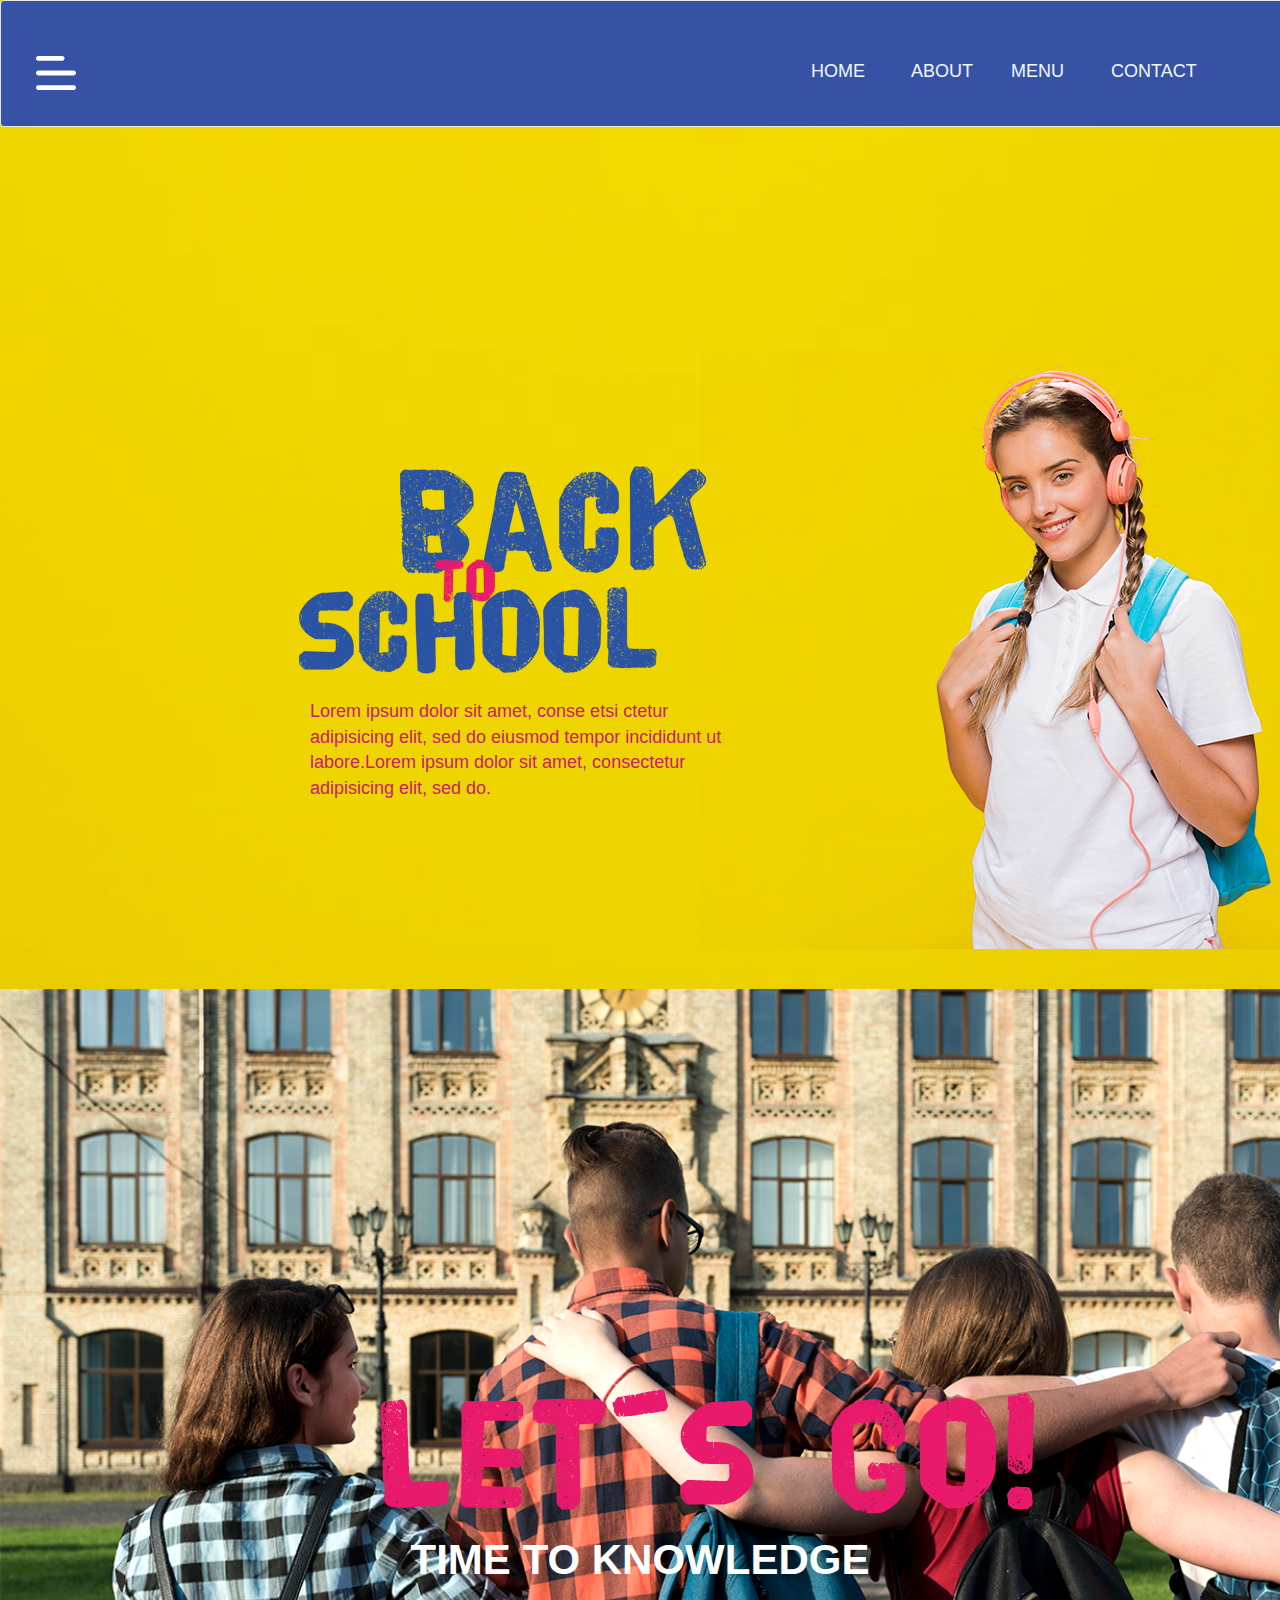
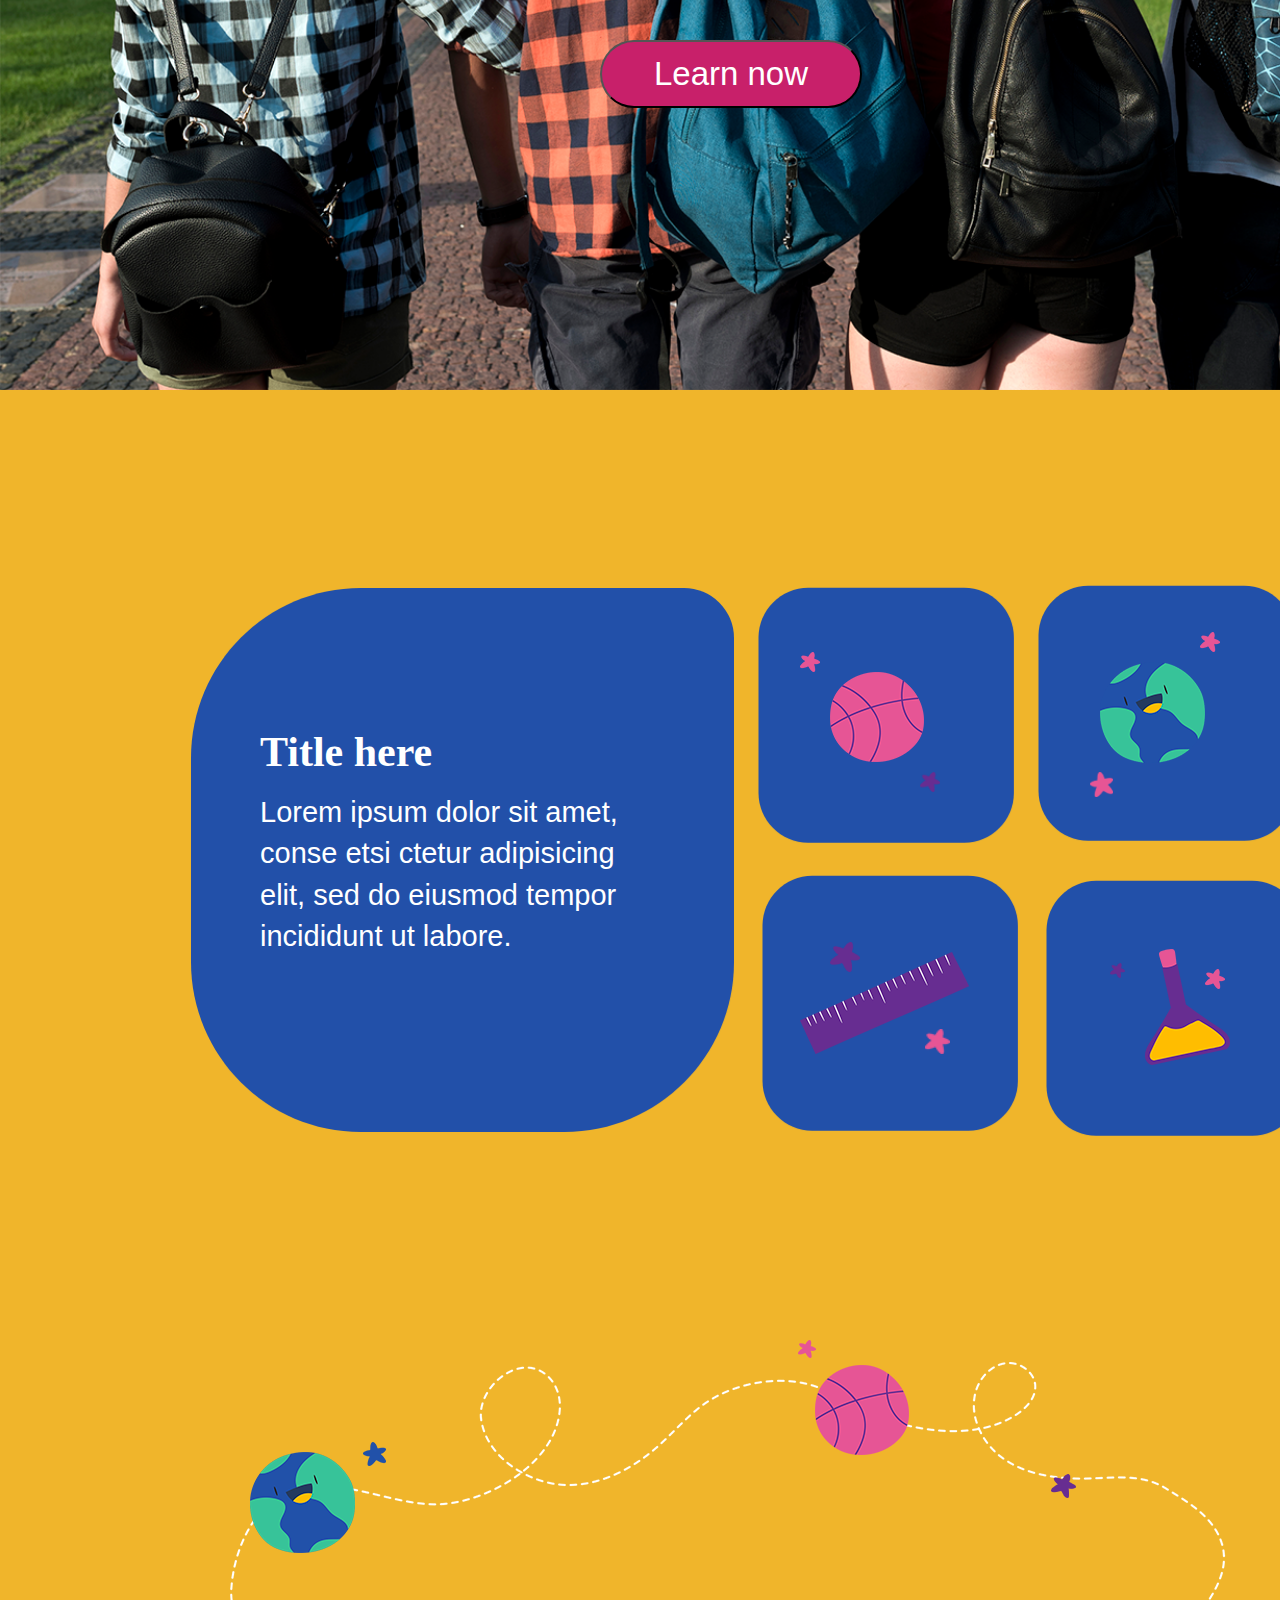
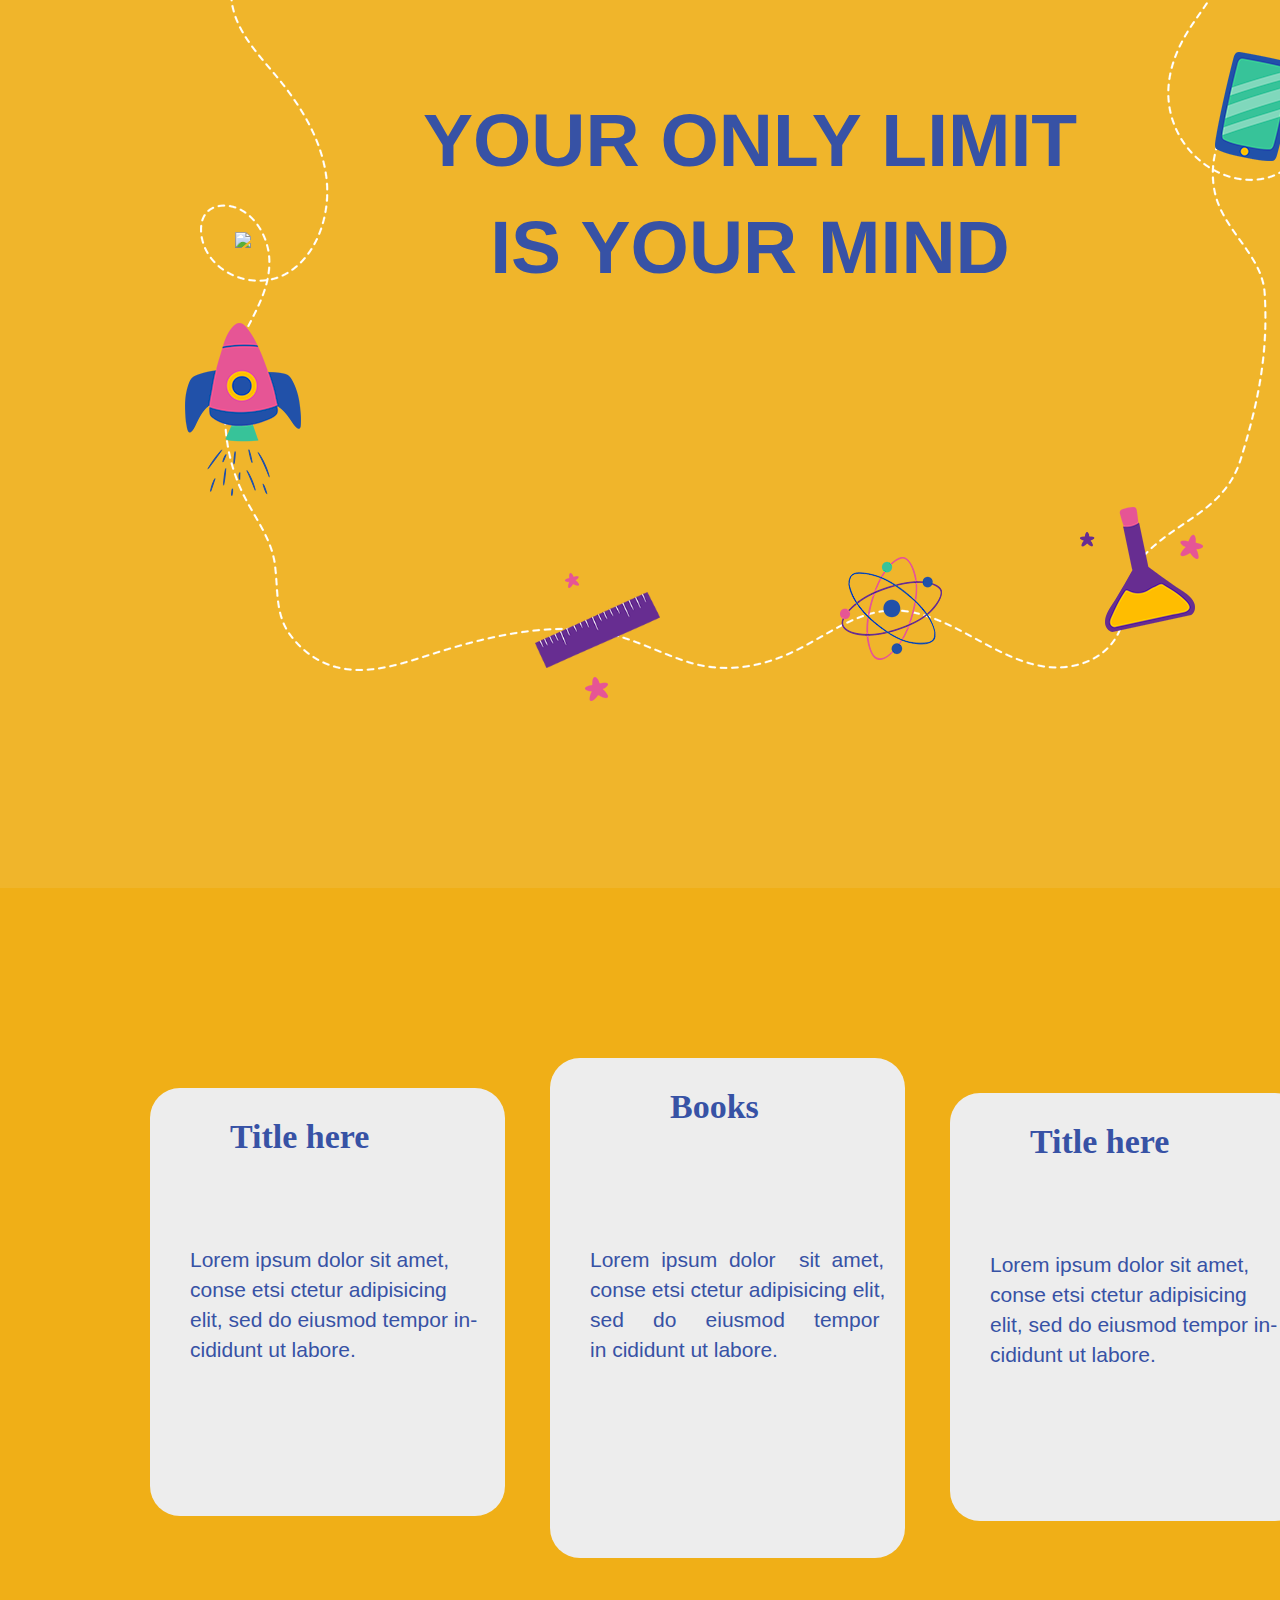
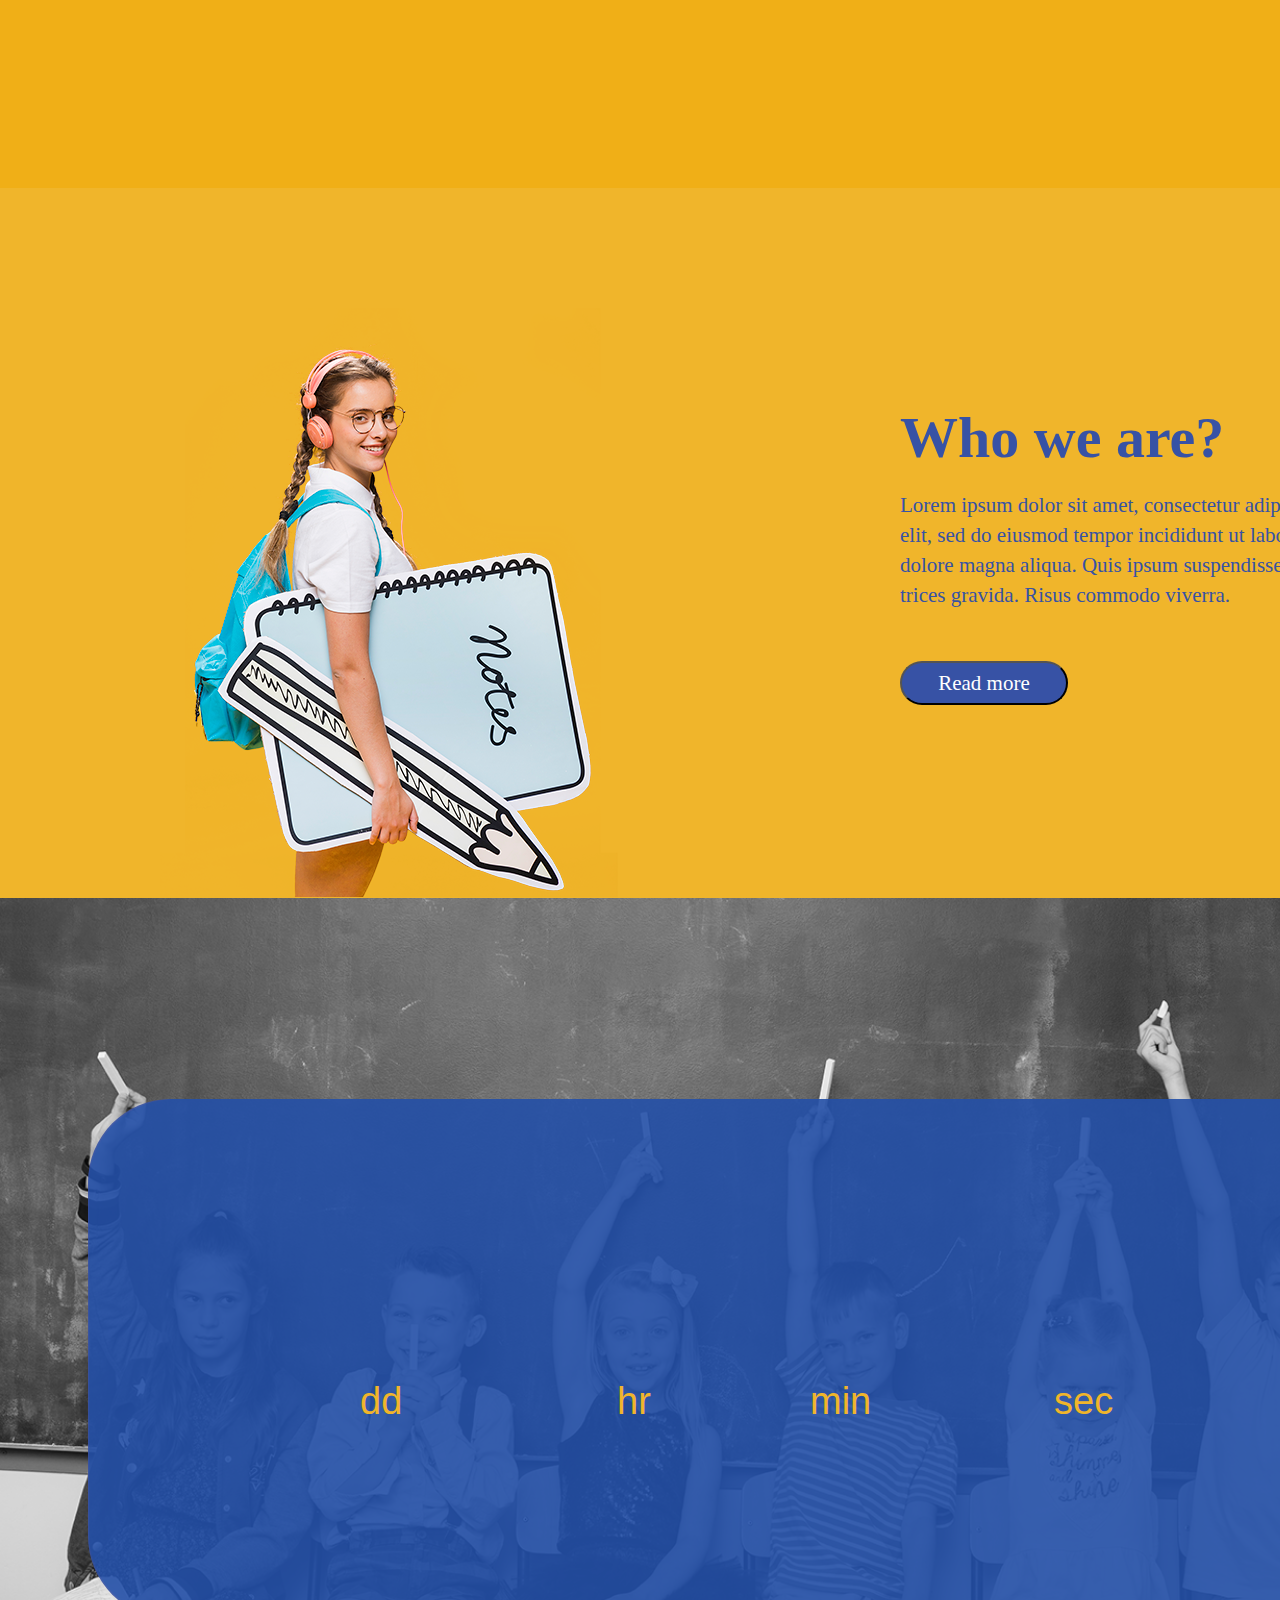
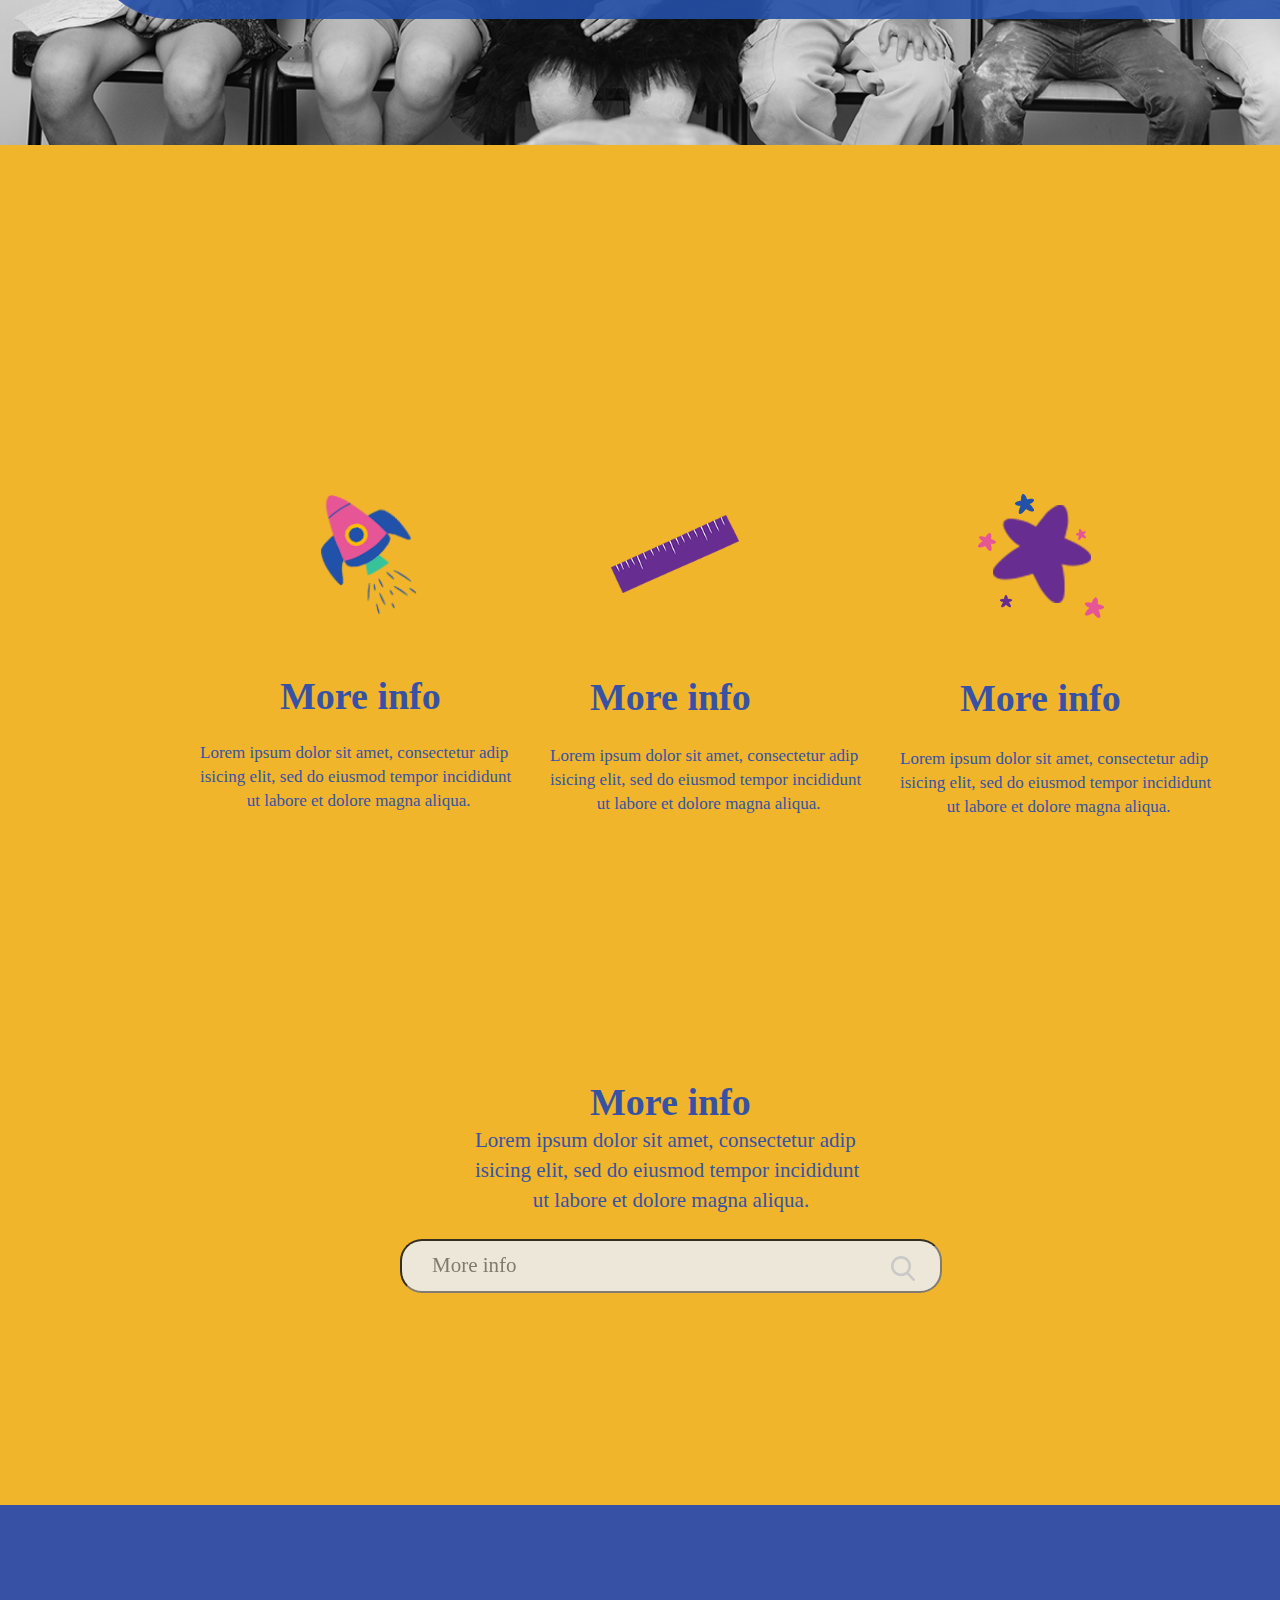
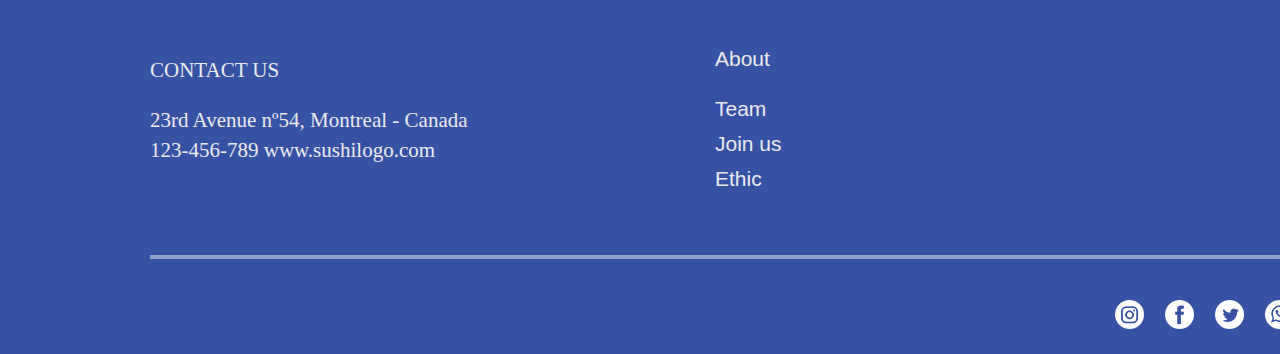
==== commit 818cf76f: "commit" ====
--- a/psp.html
+++ b/psp.html
@@ -5,7 +5,7 @@
     <meta charset="UTF-8">
     <meta http-equiv="X-UA-Compatible" content="IE=edge">
     <meta name="viewport" content="width=device-width, initial-scale=1.0">
-    <title>Document</title>
+    <title> BACK TO SCHOOL </title>
     <link rel="stylesheet" href="PSP.CSS">
     <link rel="stylesheet" href="https://maxcdn.bootstrapcdn.com/bootstrap/3.4.1/css/bootstrap.min.css">
     <script src="https://ajax.googleapis.com/ajax/libs/jquery/3.6.3/jquery.min.js"></script>
@@ -16,40 +16,38 @@
     <nav class="navbar navbar-default" id="nav1">
         <div class="container-fluid">
             <div class="navbar-header">
-                <div id="shape">
-                    <img style="margin-top: 50px;" src="assests/Shape.png">
-                </div>
                 <div id="nav">
-                    <a style="margin-left: 780px;color: aliceblue;margin-top: -165px;" class="navbar-brand"
-                        href="#">HOME</a>
-                    <a style="margin-left: 880px;color: aliceblue;margin-top: -165px;" class="navbar-brand"
-                        href="#">ABOUT</a>
-                    <a style="margin-left: 980px;color: aliceblue;margin-top: -165px;" class="navbar-brand"
-                        href="#">MENU</a>
-                    <a style="margin-left: 1080px;color: aliceblue;margin-top: -165px;" class="navbar-brand"
-                        href="#">CONTACT</a>
-                </div>
-                <div id="img">
-                    <img style="margin-right: 4px;" src="assests/Instagram.png">
-                    <img style="margin-right: 4px;" src="assests/Facebook.png">
-                    <img style="margin-right: 4px;" src="assests/Twitter.png">
-                    <img style="margin-right: 4px;" src="assests/WhatsApp.png">
+                    <a id="nava1" class="navbar-brand" href="https://www.citizensinformation.ie/"
+                        target="_blank">HOME</a>
+                    <a id="nava2" class="navbar-brand"
+                        href="https://www.citizensinformation.ie/en/about_citizens_information.html"
+                        target="_blank">ABOUT</a>
+                    <a id="nava3" class="navbar-brand" href="https://www.citizensinformation.ie/en/categorytree.html"
+                        target="_blank">MENU</a>
+                    <a id="nava4" class="navbar-brand" href="https://www.citizensinformation.ie/en/contact_us.html"
+                        target="_blank">CONTACT</a>
+                    <a id="nava5" class="navbar-brand" href="#"> <img id="navimg1" src="assests/Shape.png"></a>
+                    <a id="navimg2" class="navbar-brand" href="#"> <img src="assests/Instagram.png"></a>
+                    <a id="navimg3" class="navbar-brand" href="#"> <img src="assests/Facebook.png"></a>
+                    <a id="navimg4" class="navbar-brand" href="#"> <img src="assests/Twitter.png"></a>
+                    <a id="navimg5" class="navbar-brand" href="#"> <img src="assests/WhatsApp.png"></a>
+
                 </div>
             </div>
         </div>
     </nav>
     <div class="page1">
         <img id="pg1img1" src="assests/firstpg1.jfif" alt="">
-        <img style="margin-top: -700px;margin-left: 700px;" src="assests/girl.png">
-        <img style="margin-top: -1000px;margin-left: 400px;" src="assests/back.png" alt="back">
-        <img style="margin-top: -880px;margin-left:-275px ;" src="assests/To.png">
-        <img style="margin-left: -200px;margin-top: -780px;" src="assests/School.png">
+        <img id="pg1img2" style="margin-top: -700px;margin-left: 700px;" src="assests/girl.png">
+        <img id="pg1img3" style="margin-top: -1000px;margin-left: 400px;" src="assests/back.png" alt="back">
+        <img id="pg1img4" style="margin-top: -880px;margin-left:-275px ;" src="assests/To.png">
+        <img id="pg1img5" style="margin-left: -200px;margin-top: -780px;" src="assests/School.png">
         <p id="pg1p1">Lorem ipsum dolor sit amet, conse etsi ctetur<br>
             adipisicing elit, sed do eiusmod tempor incididunt ut <br>
             labore.Lorem ipsum dolor sit amet, consectetur<br>
             adipisicing elit, sed do.</p>
     </div>
-    <div>
+    <div class="pg2div1">
         <img id="pg2img1" style="margin-top: -135px;width:1500px;" src="assests/pg.png">
         <img id="pg2img2" style="margin-left: 380px;margin-top: -1100px;" src="assests/Let´s go!.png">
         <p id="pg2p1">TIME TO KNOWLEDGE</p>
@@ -78,11 +76,29 @@
         <img id="pg3i15star" src="assests\star1.png">
         <img id="pg3i16" src="assests\Vector Smart Object (Double Click to Edit) (5).png">
         <img id="pg3i17" src="assests\star.png">
+        <img id="pg3i18" src="assests\design.png">
+        <img id="pg3i19" src="assests\world.png">
+        <img id="pg3i20" src="assests\s5.png">
+        <img id="pg3i21" src="assests\ball.png">
+        <img id="pg3i22" src="assests\s3.png">
+        <img id="pg3i23" src="assests\star1.png">
+        <img id="pg3i24" src="assests\phone.png">
+        <img id="pg3i25" src="assests\s6.png">
+        <img id="pg3i26" src="assests\r1.png">
+        <img id="pg3i27" src="assests\s7.png">
+        <img id="pg3i28" src="assests\scale.png">
+        <img id="pg3i29" src="assests\s8.png">
+        <img id="pg3i30" src="assests\planet.png">
+        <img id="pg3i31" src="assests\s9.png">
+        <img id="pg3i32" src="assests\pg3i.png">
+
+
         <p id="pg3p3">YOUR ONLY LIMIT <br>
             IS YOUR MIND</p>
 
 
     </div>
+
     <div id="pg4div1">
         <div class="card">
             <div class="card-body">
@@ -112,6 +128,7 @@
                     cididunt ut labore. </p>
             </div>
         </div>
+
     </div>
     <div class="pg5div1">
         <img id="pg5img1" src="assests\girl1.png">
@@ -164,21 +181,29 @@
             adip<br>isicing elit, sed do eiusmod tempor incididunt<br>
             &nbsp;&nbsp;&nbsp;&nbsp;&nbsp;&nbsp;&nbsp;&nbsp;&nbsp;&nbsp;&nbsp;ut labore et dolore magna aliqua.</P>
         <input id="pg7ip1" type="text" placeholder="More info">
-        <img id="pg7img8" src="assests\Glasses.png">
+        <img id="pg7img8" src="assests/Glasses.png">
+
     </div>
     <div class="pg8div1">
         <p id="pg8p1">contact us</p>
         <p id="pg8p2">23rd Avenue nº54, Montreal - Canada<br>
             123-456-789 www.sushilogo.com</p>
-        <p id="pg8p3">About</p>
-        <p id="pg8p4">Team</p>
-        <p id="pg8p5">Join us</p>
-        <p id="pg8p6">Ethic</p>
+        <a id="pg8p3" class="navbar-brand" href="#">
+            <p>About
+        </a>
+        <a id="pg8p4" class="navbar-brand" href="#">Team </a>
+        <a id="pg8p5" class="navbar-brand" href="#">Join us</a>
+        <a id="pg8p6" class="navbar-brand" href="#">Ethic</a>
         <hr id="pg8hr1">
-        <img id="pg8img9" src="assests/Instagram.png">
-        <img id="pg8img10" src="assests/Facebook.png">
-        <img id="pg8img11"src="assests/Twitter.png">
-        <img id="pg8img12" src="assests/WhatsApp.png">
+        <a id="pg8img9" class="navbar-brand" href="https://www.instagram.com/" target="_blank"> <img
+                src="assests/Instagram.png"></a>
+        <a id="pg8img10" class="navbar-brand" href="https://www.facebook.com/login/" target="_blank"> <img
+                src="assests/Facebook.png"></a>
+        <a id="pg8img11" class="navbar-brand" href="https://twitter.com/" target="_blank"> <img
+                src="assests/Twitter.png"></a>
+        <a id="pg8img12" class="navbar-brand" href="https://www.whatsapp.com/" target="_blank"> <img
+                src="assests/WhatsApp.png"></a>
+
     </div>
 </body>
 
--- a/PSP.CSS
+++ b/PSP.CSS
@@ -1,46 +1,54 @@
 #nav1 {
-    background-image: url('assests/Rectangle.png');
+
     width: 1500px;
-    height: 80px;
-}
-
-#shape {
-    margin-top: 100px;
-    margin-left: 30px;
-    width: -40px;
-}
-
-#img {
-    margin-left: 1260px;
-    margin-right: 40px;
-    margin-top: -155px;
-}
-
-#cls1 {
-    margin-top: 60px;
-    margin-left: 420px;
-    height: 150px;
-    display: inline-block;
-}
-
-#cls2 {
-    margin-left: 320px;
-    height: 50px;
-    display: inline-block;
-}
-
-#cls3 {
-    margin-left: 320px;
-    height: 25px;
-    display: inline-block;
-}
-
-#cls4 {
-    margin-left: 320px;
-    height: 35px;
-    display: inline-block;
-}
-
+    height: 127px;
+    background-color: #3752a5;
+}
+
+#nava1 {
+    margin-left: 780px;
+    color: aliceblue;
+    margin-top: 45px;
+    position: absolute;
+}
+
+#nava2 {
+    position: absolute;
+    margin-left: 880px;
+    color: aliceblue;
+    margin-top: 45px;
+}
+
+#nava3 {
+    position: absolute;
+    margin-left: 980px;
+    color: aliceblue;
+    margin-top: 45px;
+}
+
+#nava4 {
+    position: absolute;
+    margin-left: 1080px;
+    color: aliceblue;
+    margin-top: 45px;
+}
+#navimg1{
+    margin-top: 40px;
+    margin-left: 20px;
+}
+#navimg2{
+    margin-left: 1200px;
+    margin-top: 40px;
+}
+#navimg3{
+    margin-top: 40px;
+}
+#navimg4{
+    margin-top: 40px;
+}
+#navimg5{
+    margin-top: 40px;
+}
 #frstpage {
     background-color: #f0b52b;
     position: absolute;
@@ -104,7 +112,7 @@
 }
 
 #pg1p1 {
-    color: red;
+    color: #c8206a;
     margin-top: -330px;
     margin-left: 310px;
     width: 880px;
@@ -136,7 +144,7 @@
 
 #pg3div1 {
     background-color: #f0b52b;
-    height: 1800px;
+    height: 2300px;
     margin-top: 280px;
     width: 1500px;
 }
@@ -282,13 +290,97 @@
     margin-top: -263px;
 
 }
-
+#pg3i18{
+    position: absolute;
+    margin-left:200px ;
+    margin-top: 130px;
+}
+#pg3i19{
+    position: absolute;
+    margin-top: 220px;
+    margin-left: 250px;
+}
+#pg3i20{
+    position: absolute;
+    margin-top: 210px;
+    margin-left: 363px;
+}
+#pg3i21{
+    position: absolute;
+    margin-top: 133px;
+    margin-left: 815px;
+}
+#pg3i22{
+    position: absolute;
+    margin-top: 108px;
+    margin-left: 798px;
+}
+#pg3i23{
+    height: 24px;
+    width: 25px;
+    position: absolute;
+    margin-top: 242px;
+    margin-left: 1051px;
+}
+#pg3i24{
+   
+    position: absolute;
+    margin-top: 420px;
+    margin-left: 1215px;
+}
+#pg3i25{
+   
+    position: absolute;
+    margin-top: 600px;
+    margin-left: 235px;
+}
+#pg3i26{
+    position: absolute;
+    margin-top: 691px;
+    margin-left: 185px;
+}
+#pg3i27{
+    position: absolute;
+    margin-top: 941px;
+    margin-left: 565px;
+}
+#pg3i28{
+    position: absolute;
+    margin-top: 960px;
+    margin-left: 535px;
+    height: 76px;
+    width: 125px;
+}
+#pg3i29{
+    position: absolute;
+    margin-top: 1045px;
+    margin-left: 585px;
+  
+}
+#pg3i30{
+    position: absolute;
+    margin-top: 925px;
+    margin-left: 840px;
+  
+}
+#pg3i31{
+    position: absolute;
+    margin-top: 900px;
+    margin-left: 1080px;
+  
+}
+#pg3i32{
+    position: absolute;
+    margin-top: 875px;
+    margin-left: 1105px;
+  
+}
 #pg3p3 {
     text-align: center;
     font-size: 75px;
     color: #3752a5;
     font-weight: 700;
-    margin-top: 500px;
+    margin-top: 455px;
 }
 
 .card {
@@ -296,7 +388,7 @@
     height: 428px;
     border-radius: 30px;
     background-color: #ededed;
-    margin-left: 250px;
+    margin-left: 150px;
     margin-top: 200px;
     position: absolute;
 }
@@ -326,7 +418,7 @@
     height: 500px;
     border-radius: 30px;
     background-color: #ededed;
-    margin-left: 650px;
+    margin-left: 550px;
     margin-top: 170px;
     position: absolute;
 }
@@ -346,6 +438,7 @@
     height: 436px;
     font-size: 21px;
     color: #3752a5;
+   
     font-weight: 400;
     padding-left: 40px;
     padding-top: 110px;
@@ -356,7 +449,7 @@
     height: 428px;
     border-radius: 30px;
     background-color: #ededed;
-    margin-left: 1050px;
+    margin-left: 950px;
     margin-top: 205px;
     position: absolute;
 }
@@ -381,16 +474,19 @@
 }
 
 #pg4div1 {
-    background-color: #f0b52b;
-    height: 1000px;
+    background-color: #f0af17;
+    height: 900px;
     margin-top: -200px;
     width: 1500px;
     position: relative;
 }
 
 .pg5div1{
-  
-}
+    background-color: #f0b52b;
+    width: 1500px;
+    height: 710px;
+}
+
 #pg5img1 {
     margin-top: 120px;
     margin-left: 160px;
@@ -430,6 +526,9 @@
     position: absolute;
 }
 
+.pg6div1{
+    margin-top: 0px;
+}
 #pg6img1 {
     position: relative;
     filter: grayscale(100%);
@@ -448,56 +547,56 @@
 
 #pg6img3 {
     position: absolute;
-    margin-left: -980px;
+    margin-left: -1028px;
     margin-top: -455px;
 }
 
 #pg6img4 {
-    margin-left: -780px;
+    margin-left: -810px;
     position: absolute;
     margin-top: -450px;
 }
 
 #pg6img5 {
-    margin-left: -560px;
+    margin-left: -590px;
     position: absolute;
     margin-top: -455px;
 }
 
 #pg6img6 {
     position: absolute;
-    margin-left: -335px;
+    margin-left: -357px;
     margin-top: -455px;
 
 }
 
 #pg6img7 {
     position: absolute;
-    margin-left: -1050px;
+    margin-left: -1100px;
     margin-top: -440px;
 }
 
 #pg6img8 {
     position: absolute;
-    margin-left: -830px;
+    margin-left: -873px;
     margin-top: -440px;
 }
 
 #pg6img9 {
     position: absolute;
-    margin-left: -620px;
+    margin-left: -650px;
     margin-top: -440px;
 }
 
 #pg6img10 {
     position: absolute;
-    margin-left: -405px;
+    margin-left: -425px;
     margin-top: -440px;
 }
 
 #pg6img11 {
     position: absolute;
-    margin-left: -185px;
+    margin-left: -195px;
     margin-top: -440px;
 }
 
@@ -506,7 +605,7 @@
     font-size: 38px;
     color: #f0b52b;
     font-weight: 400;
-    margin-left: 410px;
+    margin-left: 360px;
     margin-top: -391px;
 }
 
@@ -515,7 +614,7 @@
     font-size: 38px;
     color: #f0b52b;
     font-weight: 400;
-    margin-left: 640px;
+    margin-left: 617px;
     margin-top: -391px;
 }
 
@@ -524,7 +623,7 @@
     font-size: 38px;
     color: #f0b52b;
     font-weight: 400;
-    margin-left: 840px;
+    margin-left: 810px;
     margin-top: -391px;
 }
 
@@ -533,7 +632,7 @@
     font-size: 38px;
     color: #f0b52b;
     font-weight: 400;
-    margin-left: 1074px;
+    margin-left: 1054px;
     margin-top: -391px;
 }
 
@@ -693,7 +792,7 @@
 
 #pg7img8 {
     margin-left: -55px;
-    color: #c6c6c6;
+    color: #c6c6c6;;
     opacity: 0.9;
 }
 
@@ -788,24 +887,28 @@
     background-color: #eaeaea;
     margin-top: 350px;
     margin-left: 150px;
-   
-}
-#pg8img9{
+
+}
+
+#pg8img9 {
     position: absolute;
     margin-top: 380px;
     margin-left: 1100px;
 }
-#pg8img10{
+
+#pg8img10 {
     position: absolute;
     margin-top: 380px;
     margin-left: 1150px;
 }
-#pg8img11{
+
+#pg8img11 {
     position: absolute;
     margin-top: 380px;
     margin-left: 1200px;
 }
-#pg8img12{
+
+#pg8img12 {
     position: absolute;
     margin-top: 380px;
     margin-left: 1250px;
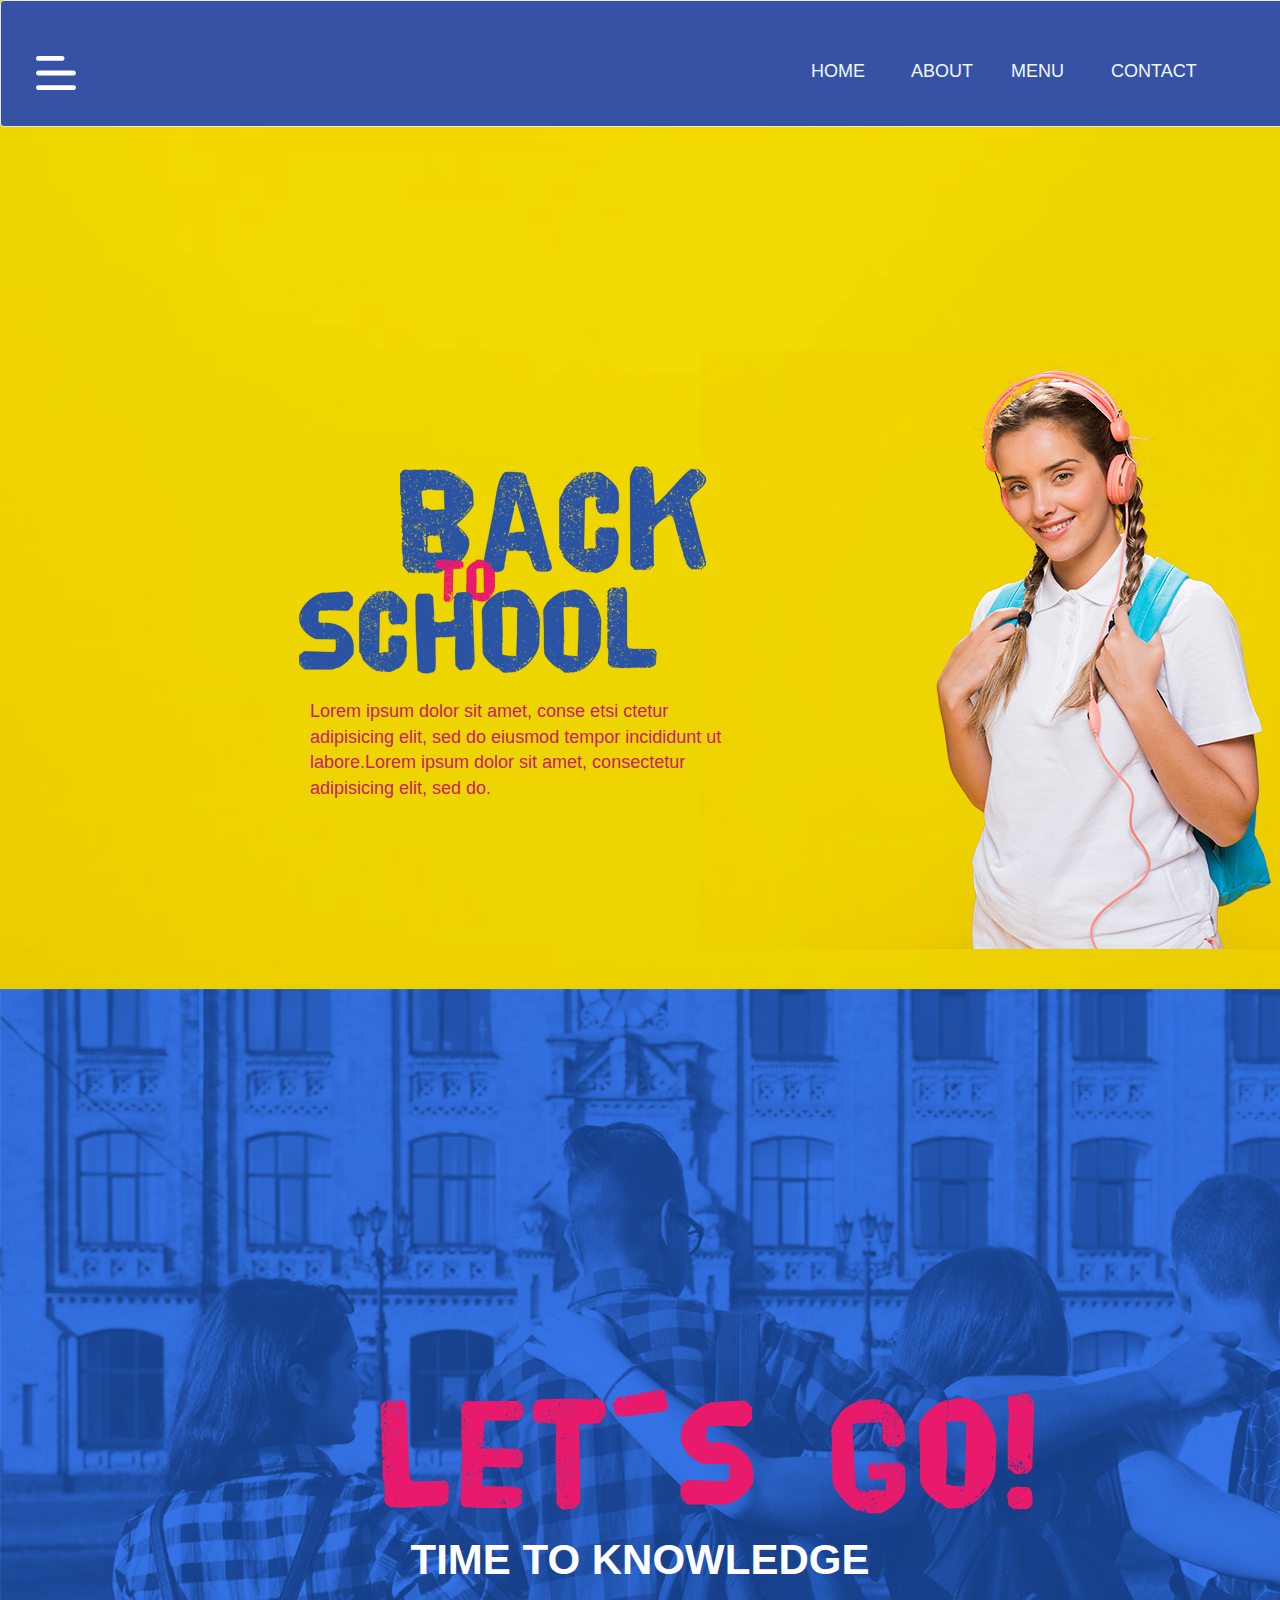
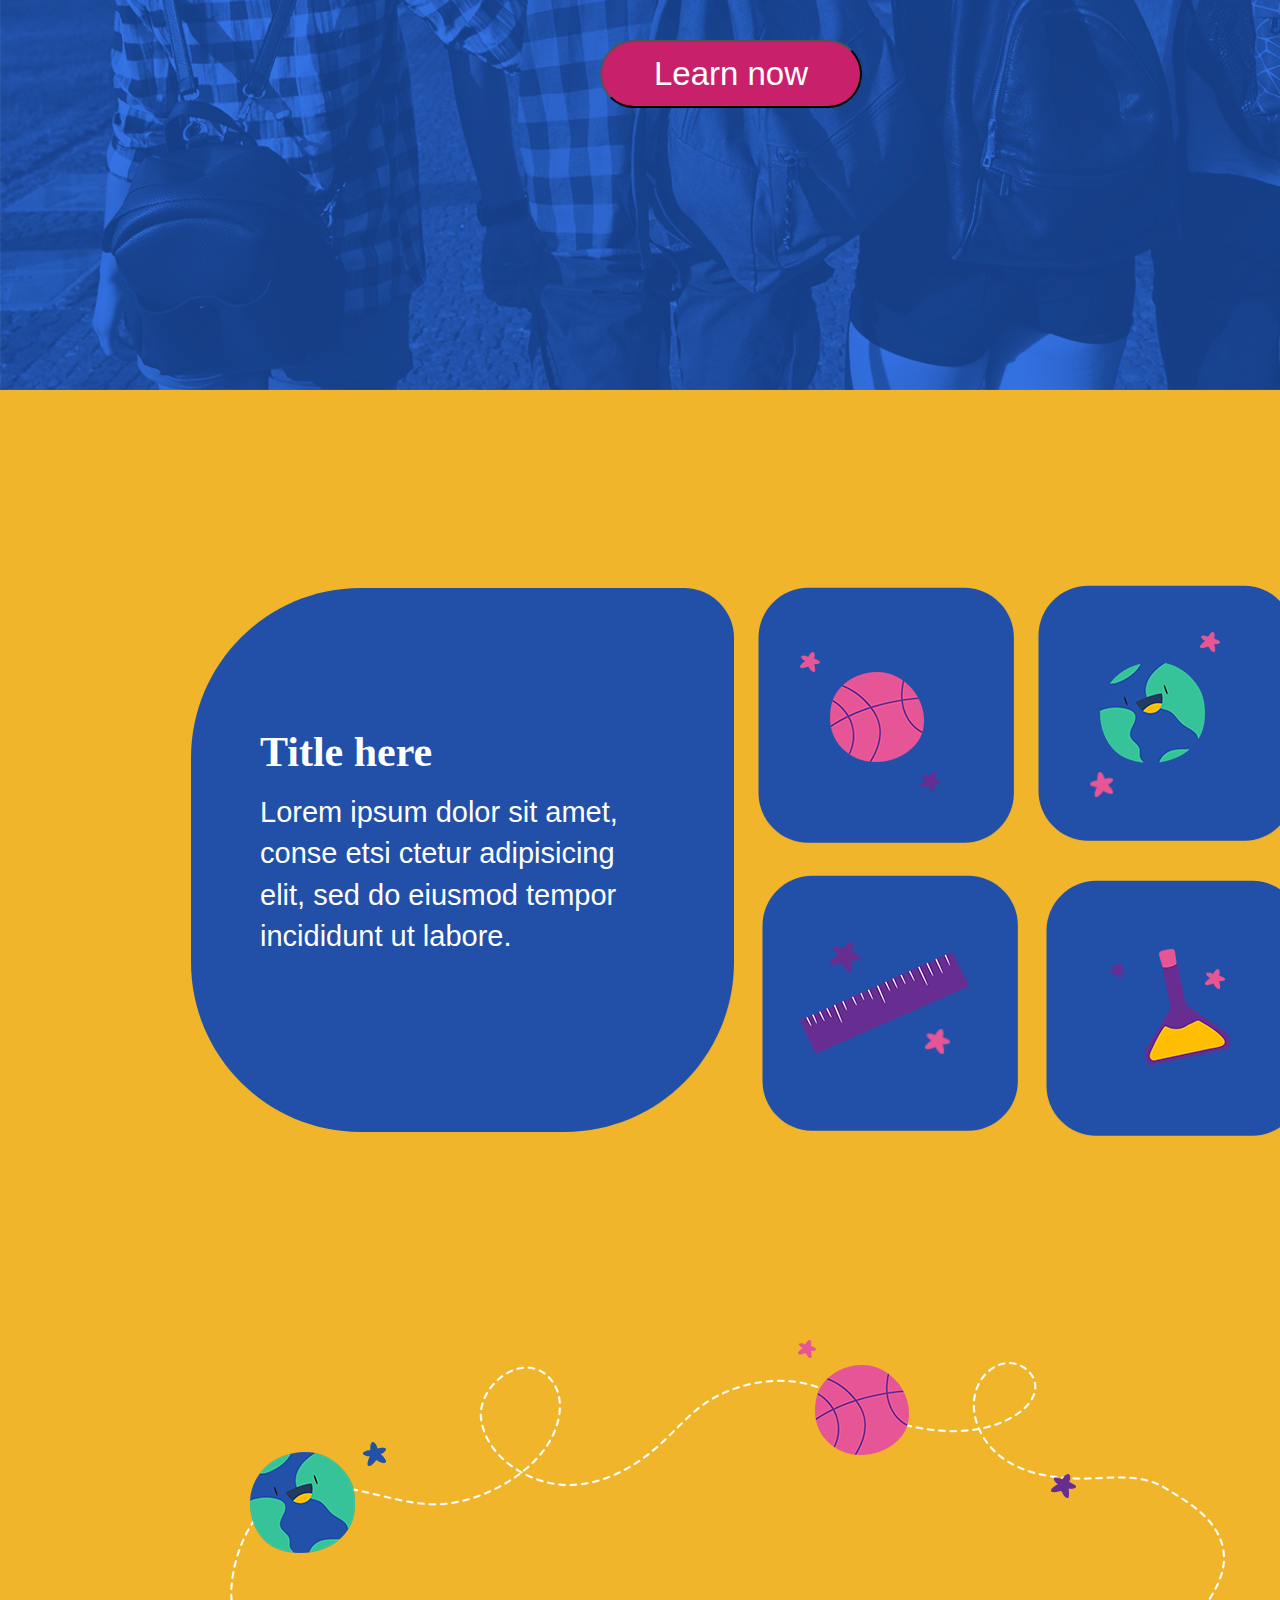
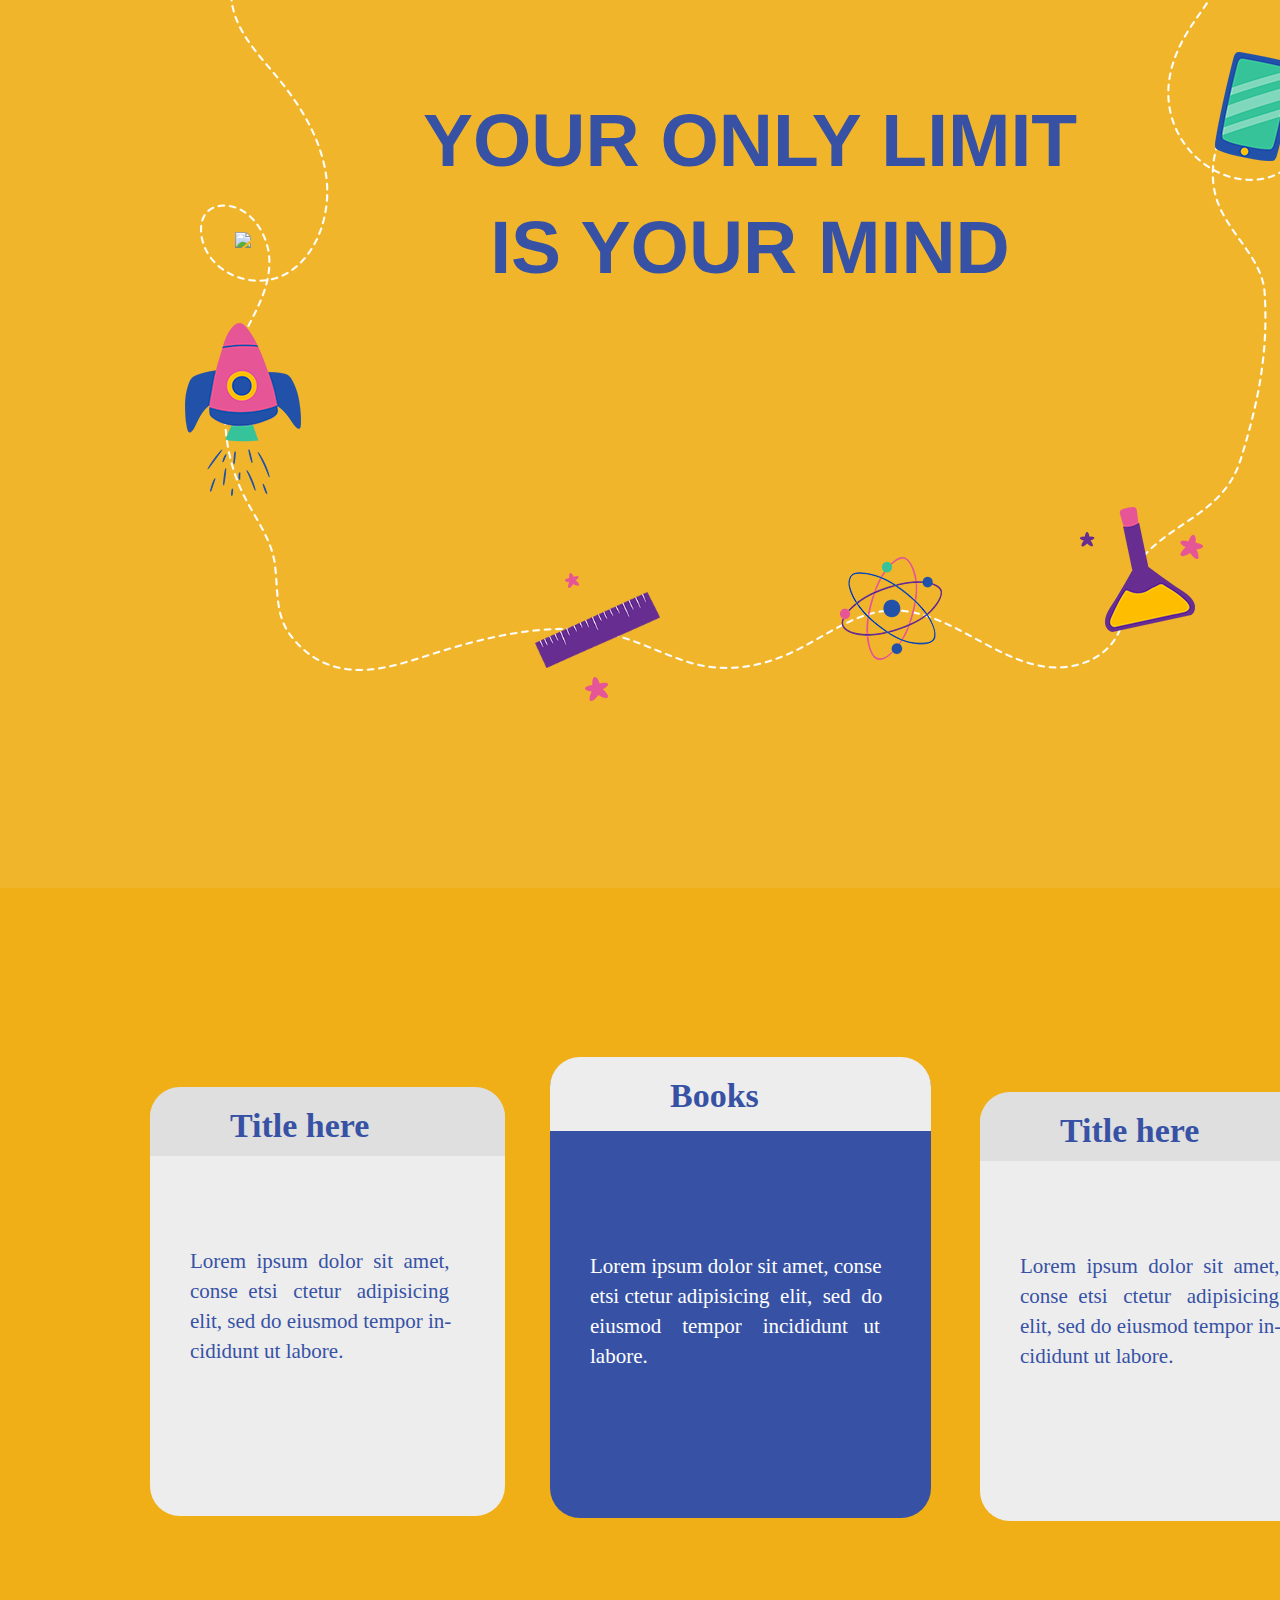
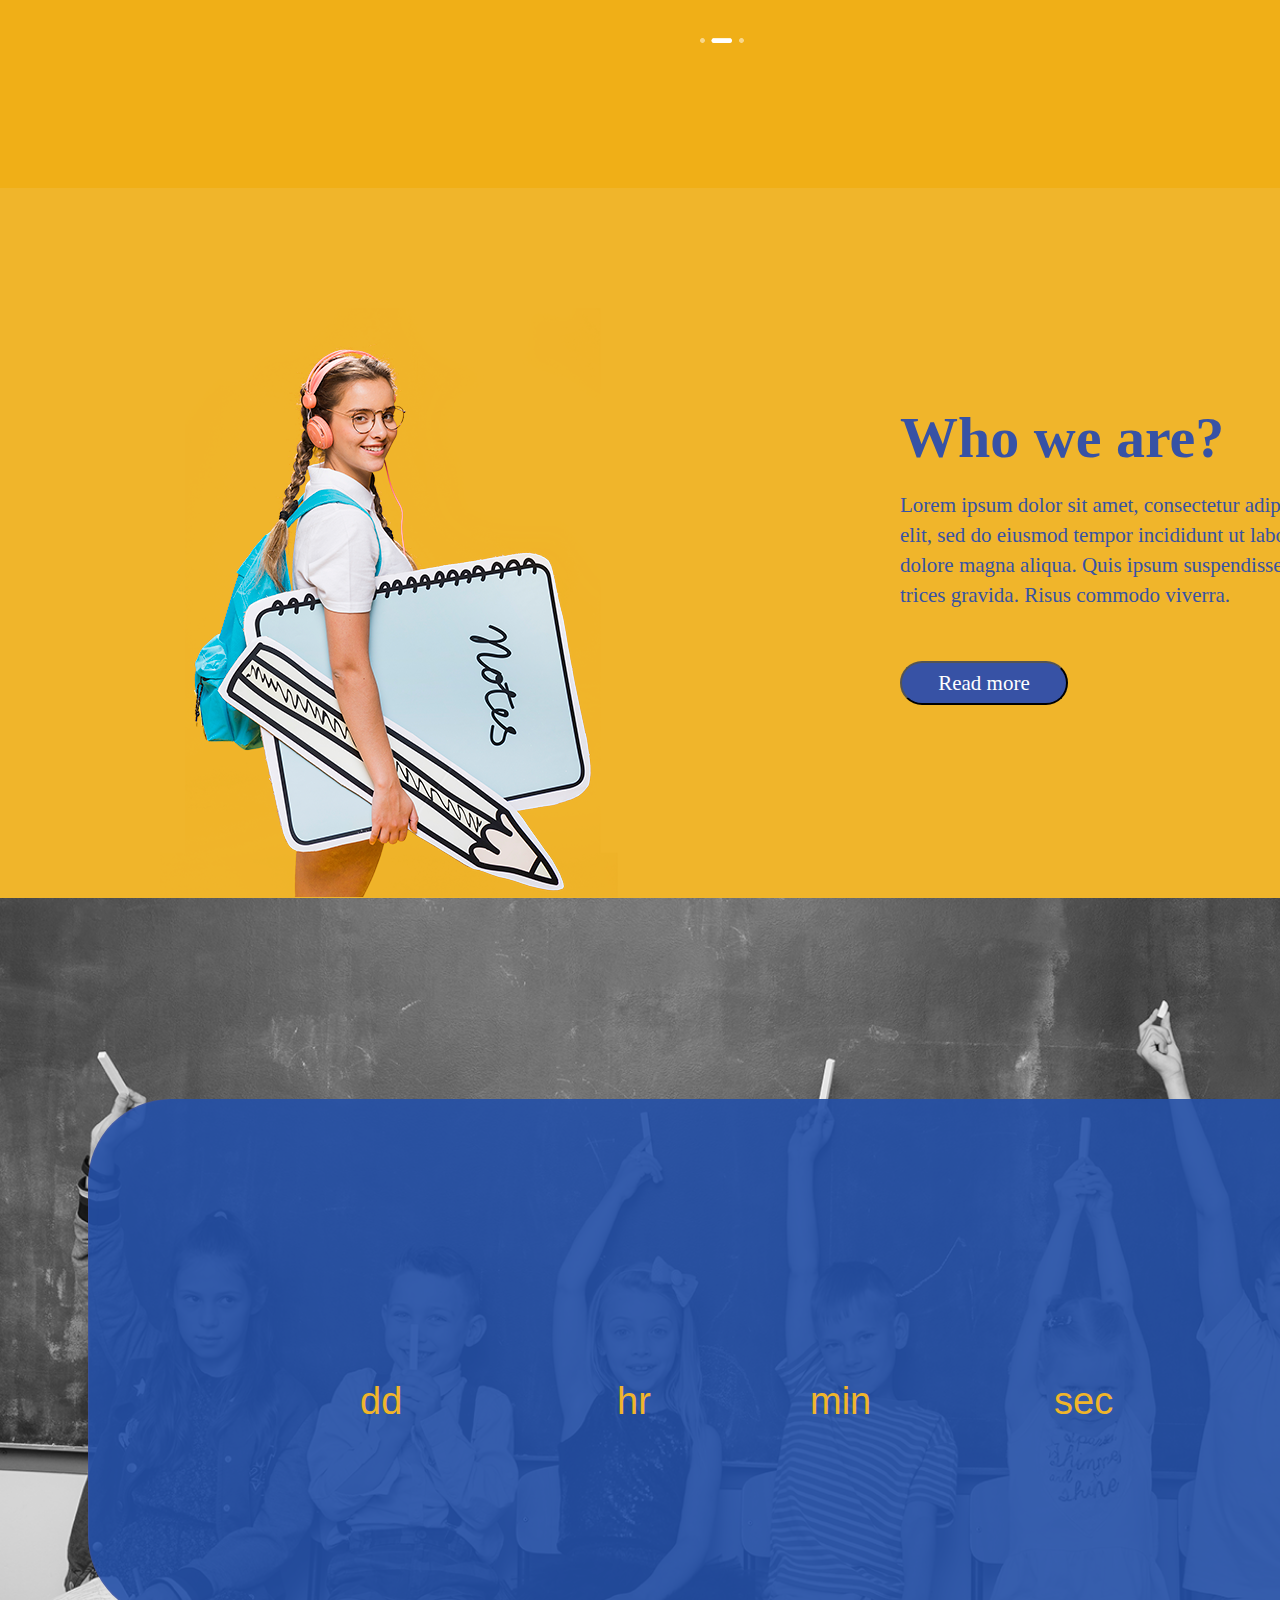
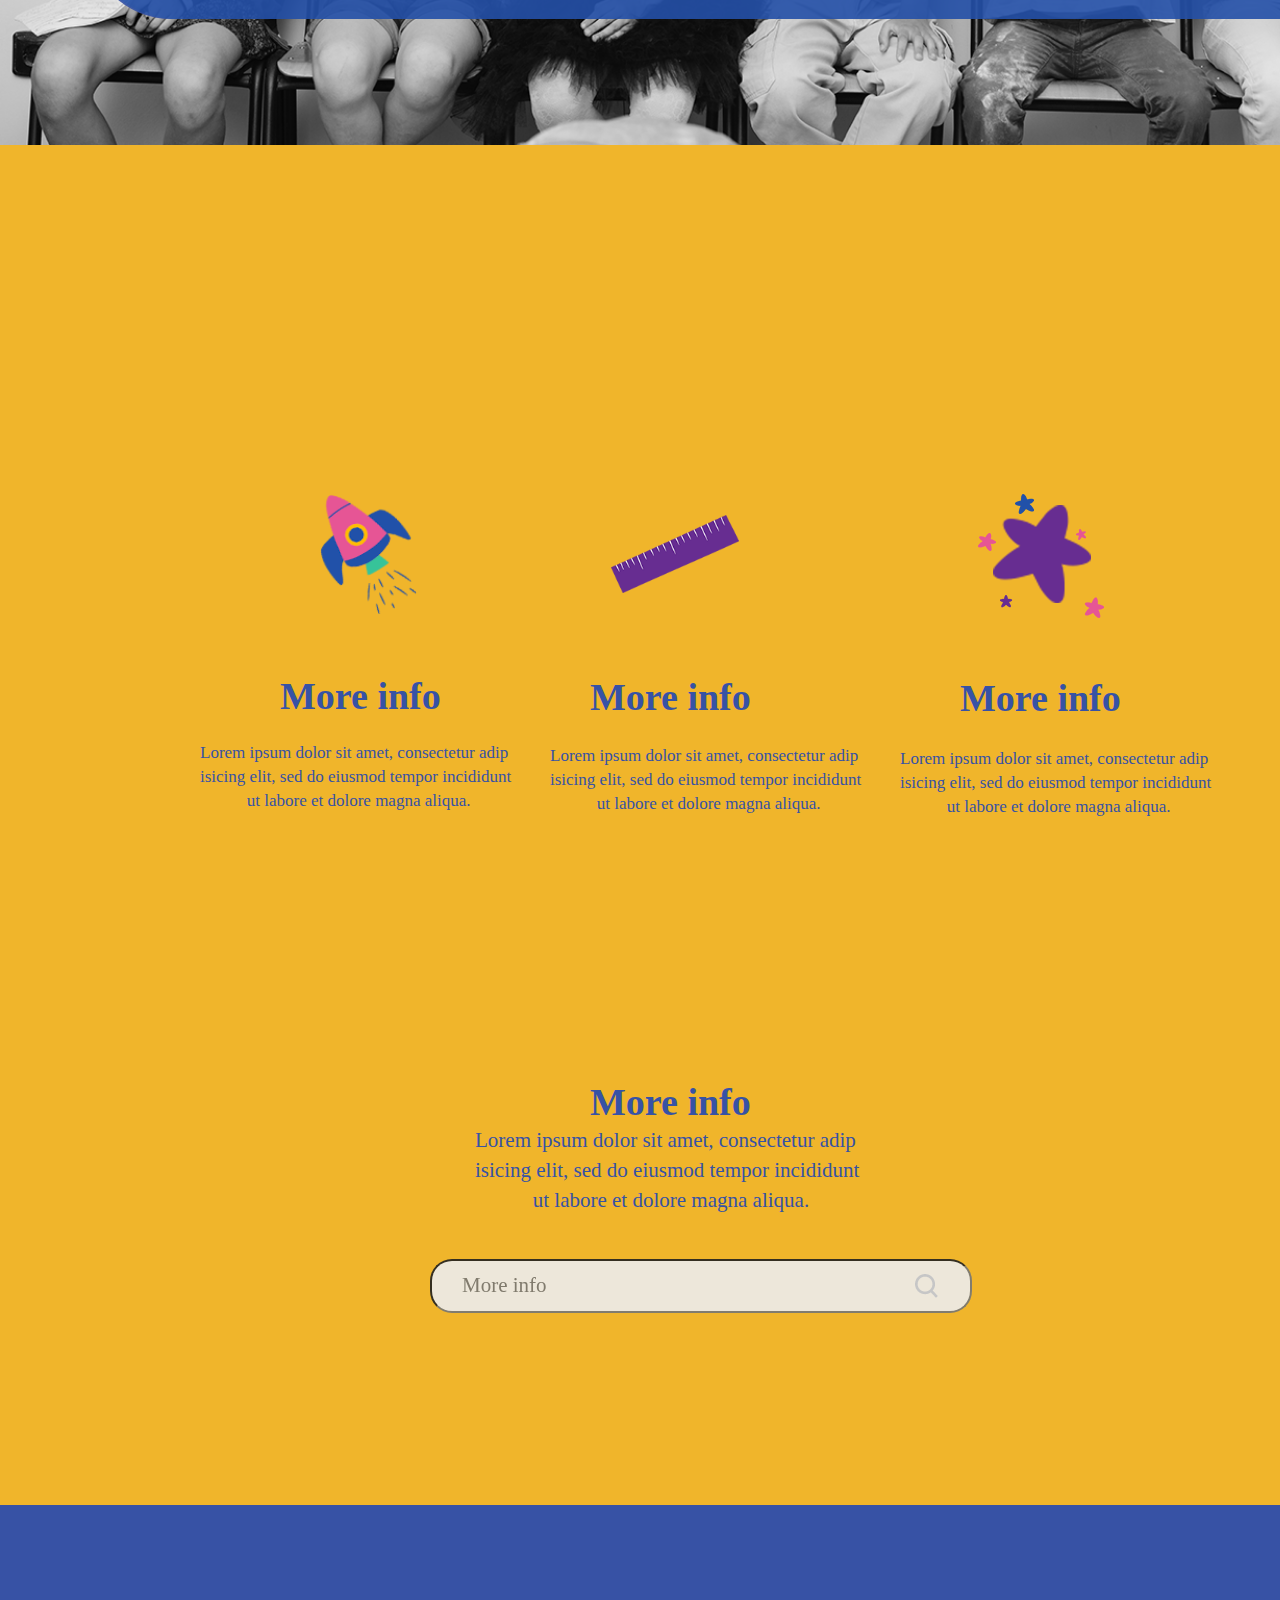
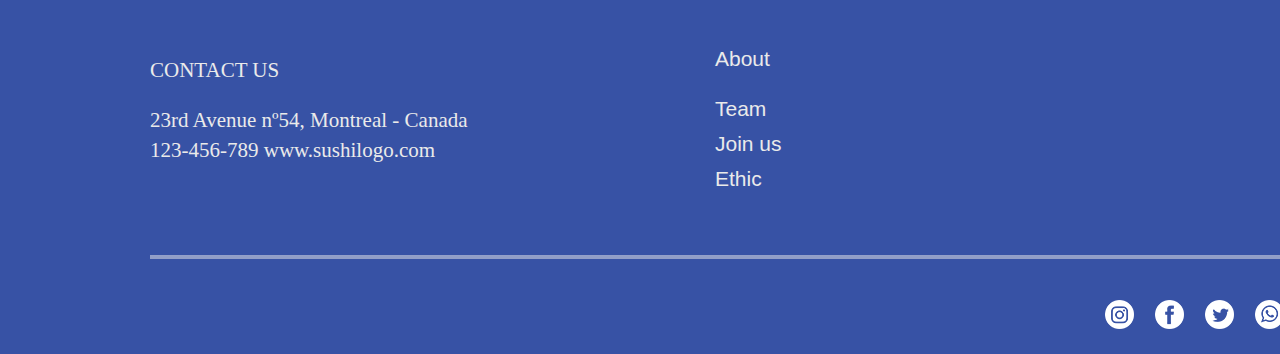
==== commit d1988543: "commit" ====
--- a/psp.html
+++ b/psp.html
@@ -17,7 +17,8 @@
         <div class="container-fluid">
             <div class="navbar-header">
                 <div id="nav">
-                    <a id="nava1" class="navbar-brand" href="https://www.citizensinformation.ie/"
+                    <a id="nava1" class="navbar-brand"
+                        href="https://www.citizensinformation.ie/en/social_welfare/social_welfare_payments/social_welfare_payments_to_families_and_children/back_to_school_clothing_and_footwear_allowance.html"
                         target="_blank">HOME</a>
                     <a id="nava2" class="navbar-brand"
                         href="https://www.citizensinformation.ie/en/about_citizens_information.html"
@@ -27,10 +28,10 @@
                     <a id="nava4" class="navbar-brand" href="https://www.citizensinformation.ie/en/contact_us.html"
                         target="_blank">CONTACT</a>
                     <a id="nava5" class="navbar-brand" href="#"> <img id="navimg1" src="assests/Shape.png"></a>
-                    <a id="navimg2" class="navbar-brand" href="#"> <img src="assests/Instagram.png"></a>
-                    <a id="navimg3" class="navbar-brand" href="#"> <img src="assests/Facebook.png"></a>
-                    <a id="navimg4" class="navbar-brand" href="#"> <img src="assests/Twitter.png"></a>
-                    <a id="navimg5" class="navbar-brand" href="#"> <img src="assests/WhatsApp.png"></a>
+                    <a id="navimg2" class="navbar-brand" href="https://www.instagram.com/" target="_blank"> <img src="assests/Instagram.png"></a>
+                    <a id="navimg3" class="navbar-brand" href="https://www.facebook.com/login/" target="_blank"> <img src="assests/Facebook.png"></a>
+                    <a id="navimg4" class="navbar-brand" href="https://twitter.com/"target="_blank"> <img src="assests/Twitter.png"></a>
+                    <a id="navimg5" class="navbar-brand" href="https://www.whatsapp.com/" target="_blank"> <img src="assests/WhatsApp.png"></a>
 
                 </div>
             </div>
@@ -48,7 +49,7 @@
             adipisicing elit, sed do.</p>
     </div>
     <div class="pg2div1">
-        <img id="pg2img1" style="margin-top: -135px;width:1500px;" src="assests/pg.png">
+        <img id="pg2img1" style="margin-top: -135px;width:1500px;" src="assests/bg.png">
         <img id="pg2img2" style="margin-left: 380px;margin-top: -1100px;" src="assests/Let´s go!.png">
         <p id="pg2p1">TIME TO KNOWLEDGE</p>
         <button type="button" id="pg2b1">Learn now</button>
@@ -91,8 +92,6 @@
         <img id="pg3i30" src="assests\planet.png">
         <img id="pg3i31" src="assests\s9.png">
         <img id="pg3i32" src="assests\pg3i.png">
-
-
         <p id="pg3p3">YOUR ONLY LIMIT <br>
             IS YOUR MIND</p>
 
@@ -102,9 +101,9 @@
     <div id="pg4div1">
         <div class="card">
             <div class="card-body">
-                <h5 id="pg4h1" class="card-title light by light">Title here</h5>
-                <p id="pg4p1" class="card-text">Lorem ipsum dolor sit amet,<br>
-                    conse etsi ctetur adipisicing <br>
+                <h5 id="pg4h1" class="card-title light by light" >Title here</h5>
+                <p id="pg4p1" class="card-text">Lorem &nbsp;ipsum &nbsp;dolor&nbsp; sit&nbsp; amet,<br>
+                    conse &nbsp;etsi &nbsp;&nbsp;ctetur&nbsp; &nbsp;adipisicing <br>
                     elit, sed do eiusmod tempor in-<br>
                     cididunt ut labore. </p>
             </div>
@@ -112,23 +111,24 @@
 
         <div class="card1">
             <div class="card-body">
-                <h5 id="pg4h2" class="card-title light by light">Books</h5>
-                <p id="pg4p2" class="card-text"> Lorem &nbsp;ipsum&nbsp; dolor &nbsp;&nbsp; sit&nbsp;&nbsp;amet,<br>
-                    conse etsi ctetur adipisicing elit, <br>
-                    sed &nbsp;&nbsp;&nbsp; do &nbsp;&nbsp;&nbsp; eiusmod &nbsp;&nbsp;&nbsp; tempor <br>
-                    in cididunt ut labore. </p>
+                <div class="card1div1">
+                <h5 id="pg4h2" class="card-title light by light">Books</h5></div>
+               <div class="card1div"><p id="pg4p2" class="card-text"> Lorem ipsum dolor sit amet, conse <br>
+                etsi ctetur adipisicing&nbsp; elit, &nbsp;sed &nbsp;do <br>
+                eiusmod &nbsp;&nbsp;&nbsp;tempor &nbsp;&nbsp;&nbsp;incididunt&nbsp;&nbsp; ut<br>
+                 labore.  </p></div>
             </div>
         </div>
         <div class="card2">
             <div class="card-body">
                 <h5 id="pg4h3" class="card-title light by light">Title here</h5>
-                <p id="pg4p3" class="card-text">Lorem ipsum dolor sit amet,<br>
-                    conse etsi ctetur adipisicing <br>
+                <p id="pg4p3" class="card-text">Lorem &nbsp;ipsum &nbsp;dolor&nbsp; sit&nbsp; amet,<br>
+                    conse &nbsp;etsi &nbsp;&nbsp;ctetur&nbsp; &nbsp;adipisicing <br>
                     elit, sed do eiusmod tempor in-<br>
-                    cididunt ut labore. </p>
-            </div>
-        </div>
-
+                    cididunt ut labore.</p>
+            </div>
+        </div>
+        <img id="pg4img1"src="assests\Shape (3).png">
     </div>
     <div class="pg5div1">
         <img id="pg5img1" src="assests\girl1.png">
@@ -181,14 +181,16 @@
             adip<br>isicing elit, sed do eiusmod tempor incididunt<br>
             &nbsp;&nbsp;&nbsp;&nbsp;&nbsp;&nbsp;&nbsp;&nbsp;&nbsp;&nbsp;&nbsp;ut labore et dolore magna aliqua.</P>
         <input id="pg7ip1" type="text" placeholder="More info">
-        <img id="pg7img8" src="assests/Glasses.png">
+        <a class="navbar-brand" href="#" > <img id="pg7img8" src="assests/Glasses.png"></a>
+       
 
     </div>
     <div class="pg8div1">
         <p id="pg8p1">contact us</p>
         <p id="pg8p2">23rd Avenue nº54, Montreal - Canada<br>
             123-456-789 www.sushilogo.com</p>
-        <a id="pg8p3" class="navbar-brand" href="#">
+        <a id="pg8p3" class="navbar-brand" href="https://www.citizensinformation.ie/en/about_citizens_information.html"
+            target="_blank">
             <p>About
         </a>
         <a id="pg8p4" class="navbar-brand" href="#">Team </a>
--- a/PSP.CSS
+++ b/PSP.CSS
@@ -32,23 +32,29 @@
     color: aliceblue;
     margin-top: 45px;
 }
-#navimg1{
+
+#navimg1 {
     margin-top: 40px;
     margin-left: 20px;
 }
-#navimg2{
+
+#navimg2 {
     margin-left: 1200px;
     margin-top: 40px;
 }
-#navimg3{
+
+#navimg3 {
     margin-top: 40px;
 }
-#navimg4{
+
+#navimg4 {
     margin-top: 40px;
 }
-#navimg5{
+
+#navimg5 {
     margin-top: 40px;
 }
+
 #frstpage {
     background-color: #f0b52b;
     position: absolute;
@@ -290,91 +296,107 @@
     margin-top: -263px;
 
 }
-#pg3i18{
-    position: absolute;
-    margin-left:200px ;
+
+#pg3i18 {
+    position: absolute;
+    margin-left: 200px;
     margin-top: 130px;
 }
-#pg3i19{
+
+#pg3i19 {
     position: absolute;
     margin-top: 220px;
     margin-left: 250px;
 }
-#pg3i20{
+
+#pg3i20 {
     position: absolute;
     margin-top: 210px;
     margin-left: 363px;
 }
-#pg3i21{
+
+#pg3i21 {
     position: absolute;
     margin-top: 133px;
     margin-left: 815px;
 }
-#pg3i22{
+
+#pg3i22 {
     position: absolute;
     margin-top: 108px;
     margin-left: 798px;
 }
-#pg3i23{
+
+#pg3i23 {
     height: 24px;
     width: 25px;
     position: absolute;
     margin-top: 242px;
     margin-left: 1051px;
 }
-#pg3i24{
-   
+
+#pg3i24 {
+
     position: absolute;
     margin-top: 420px;
     margin-left: 1215px;
 }
-#pg3i25{
-   
+
+#pg3i25 {
+
     position: absolute;
     margin-top: 600px;
     margin-left: 235px;
 }
-#pg3i26{
+
+#pg3i26 {
     position: absolute;
     margin-top: 691px;
     margin-left: 185px;
 }
-#pg3i27{
+
+#pg3i27 {
     position: absolute;
     margin-top: 941px;
     margin-left: 565px;
 }
-#pg3i28{
+
+#pg3i28 {
     position: absolute;
     margin-top: 960px;
     margin-left: 535px;
     height: 76px;
     width: 125px;
 }
-#pg3i29{
+
+#pg3i29 {
     position: absolute;
     margin-top: 1045px;
     margin-left: 585px;
-  
-}
-#pg3i30{
+
+}
+
+#pg3i30 {
     position: absolute;
     margin-top: 925px;
     margin-left: 840px;
-  
-}
-#pg3i31{
+
+}
+
+#pg3i31 {
     position: absolute;
     margin-top: 900px;
     margin-left: 1080px;
-  
-}
-#pg3i32{
+
+}
+
+#pg3i32 {
     position: absolute;
     margin-top: 875px;
     margin-left: 1105px;
-  
-}
+
+}
+
 #pg3p3 {
     text-align: center;
     font-size: 75px;
@@ -410,17 +432,20 @@
     font-weight: 400;
     padding-left: 40px;
     padding-top: 80px;
+    font-family: "Josefin Sans";
 
 }
 
 .card1 {
-    width: 355px;
-    height: 500px;
+   
     border-radius: 30px;
-    background-color: #ededed;
     margin-left: 550px;
     margin-top: 170px;
     position: absolute;
+    width: 381px;
+    height: 460px;
+    border-radius: 30px;
+    background-color: #3752a5;
 }
 
 #pg4h2 {
@@ -430,6 +455,11 @@
     padding-left: 120px;
     padding-top: 20px;
     font-family: "Josefin Sans";
+    width: 381px;
+    height: 74px;
+    border-radius: 30px 30px 0px 0px;
+    margin-top: -1px;
+    background-color: #ededed;
 
 }
 
@@ -438,7 +468,7 @@
     height: 436px;
     font-size: 21px;
     color: #3752a5;
-   
+    font-family: "Josefin Sans";
     font-weight: 400;
     padding-left: 40px;
     padding-top: 110px;
@@ -449,9 +479,10 @@
     height: 428px;
     border-radius: 30px;
     background-color: #ededed;
-    margin-left: 950px;
+    margin-left: 980px;
     margin-top: 205px;
     position: absolute;
+
 }
 
 #pg4h3 {
@@ -461,6 +492,11 @@
     padding-left: 80px;
     padding-top: 20px;
     font-family: "Josefin Sans";
+    width: 355px;
+    height: 69px;
+    border-radius: 30px 30px 0px 0px;
+    background-color: #dfdfdf;
+    margin-top: -1px;
 }
 
 #pg4p3 {
@@ -471,6 +507,7 @@
     font-weight: 400;
     padding-left: 40px;
     padding-top: 80px;
+    font-family: "Josefin Sans";
 }
 
 #pg4div1 {
@@ -481,7 +518,39 @@
     position: relative;
 }
 
-.pg5div1{
+#pg4h1 {
+    width: 355px;
+    height: 69px;
+    margin-top: -1px;
+    border-radius: 30px 30px 0px 0px;
+    background-color: #dfdfdf;
+}
+
+#pg4p2 {
+    width: 674px;
+    height: 436px;
+    font-size: 21px;
+    color: #ffffff;
+    font-weight: 400;
+    font-family: "Josefin Sans";
+    text-align: left;
+}
+
+.card1div2 {
+
+    height: 40px;
+    border-radius: 30px;
+    background-color: #3752a5;
+}
+
+#pg4img1 {
+    margin-left: 700px;
+    position: absolute;
+    margin-top: 750px;
+    color: #ffffff;
+}
+
+.pg5div1 {
     background-color: #f0b52b;
     width: 1500px;
     height: 710px;
@@ -526,9 +595,10 @@
     position: absolute;
 }
 
-.pg6div1{
+.pg6div1 {
     margin-top: 0px;
 }
+
 #pg6img1 {
     position: relative;
     filter: grayscale(100%);
@@ -786,14 +856,20 @@
     border-radius: 22px;
     background-color: #ededed;
     padding-left: 30px;
-    margin-top: 30px;
+    margin-top: 50px;
     margin-left: 400px;
 }
 
 #pg7img8 {
-    margin-left: -55px;
-    color: #c6c6c6;;
-    opacity: 0.9;
+    position: absolute;
+    margin-top: 50px;
+    margin-left: 900px;
+    color: #c6c6c6;
+    opacity: 1.9;
+    width: 24px;
+    height: 25px;
+    border-radius: 7px;
+
 }
 
 .pg8div1 {
@@ -893,23 +969,23 @@
 #pg8img9 {
     position: absolute;
     margin-top: 380px;
-    margin-left: 1100px;
+    margin-left: 1090px;
 }
 
 #pg8img10 {
     position: absolute;
     margin-top: 380px;
-    margin-left: 1150px;
+    margin-left: 1140px;
 }
 
 #pg8img11 {
     position: absolute;
     margin-top: 380px;
-    margin-left: 1200px;
+    margin-left: 1190px;
 }
 
 #pg8img12 {
     position: absolute;
     margin-top: 380px;
-    margin-left: 1250px;
-}
+    margin-left: 1240px;
+}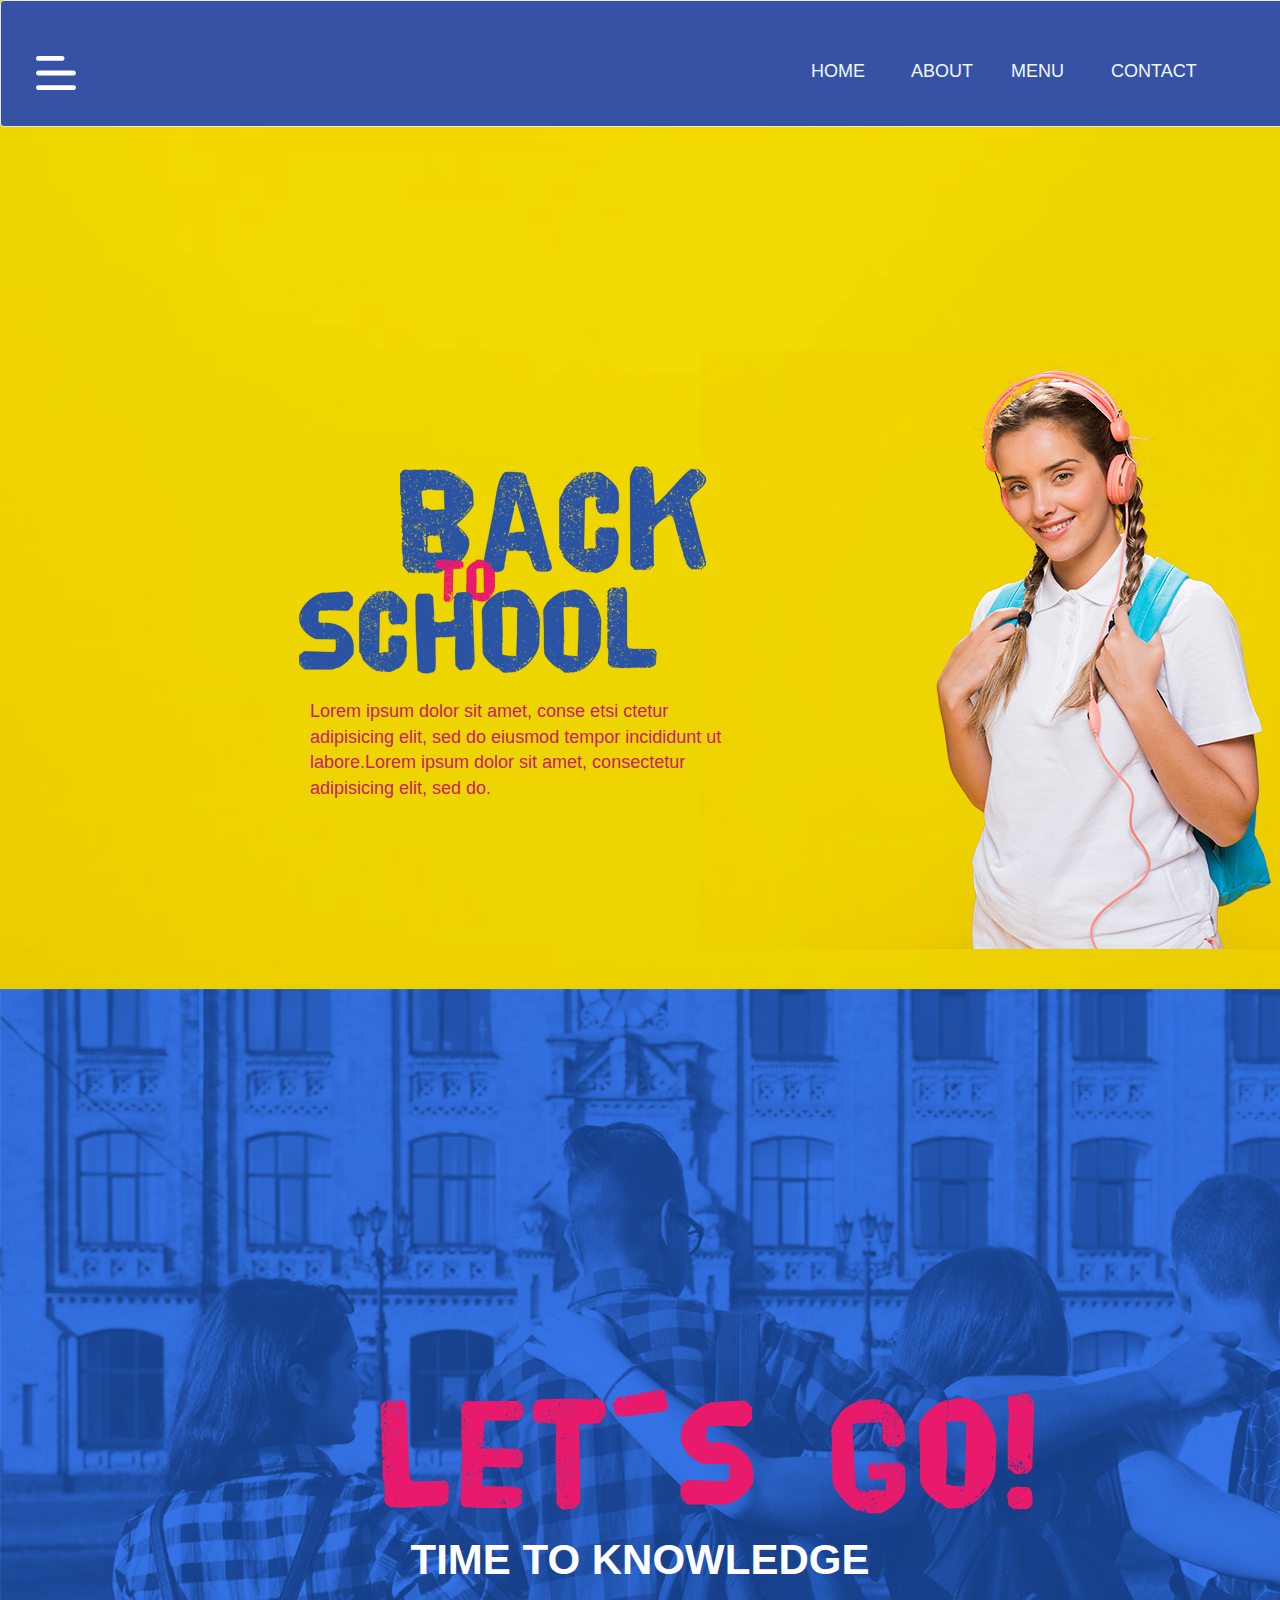
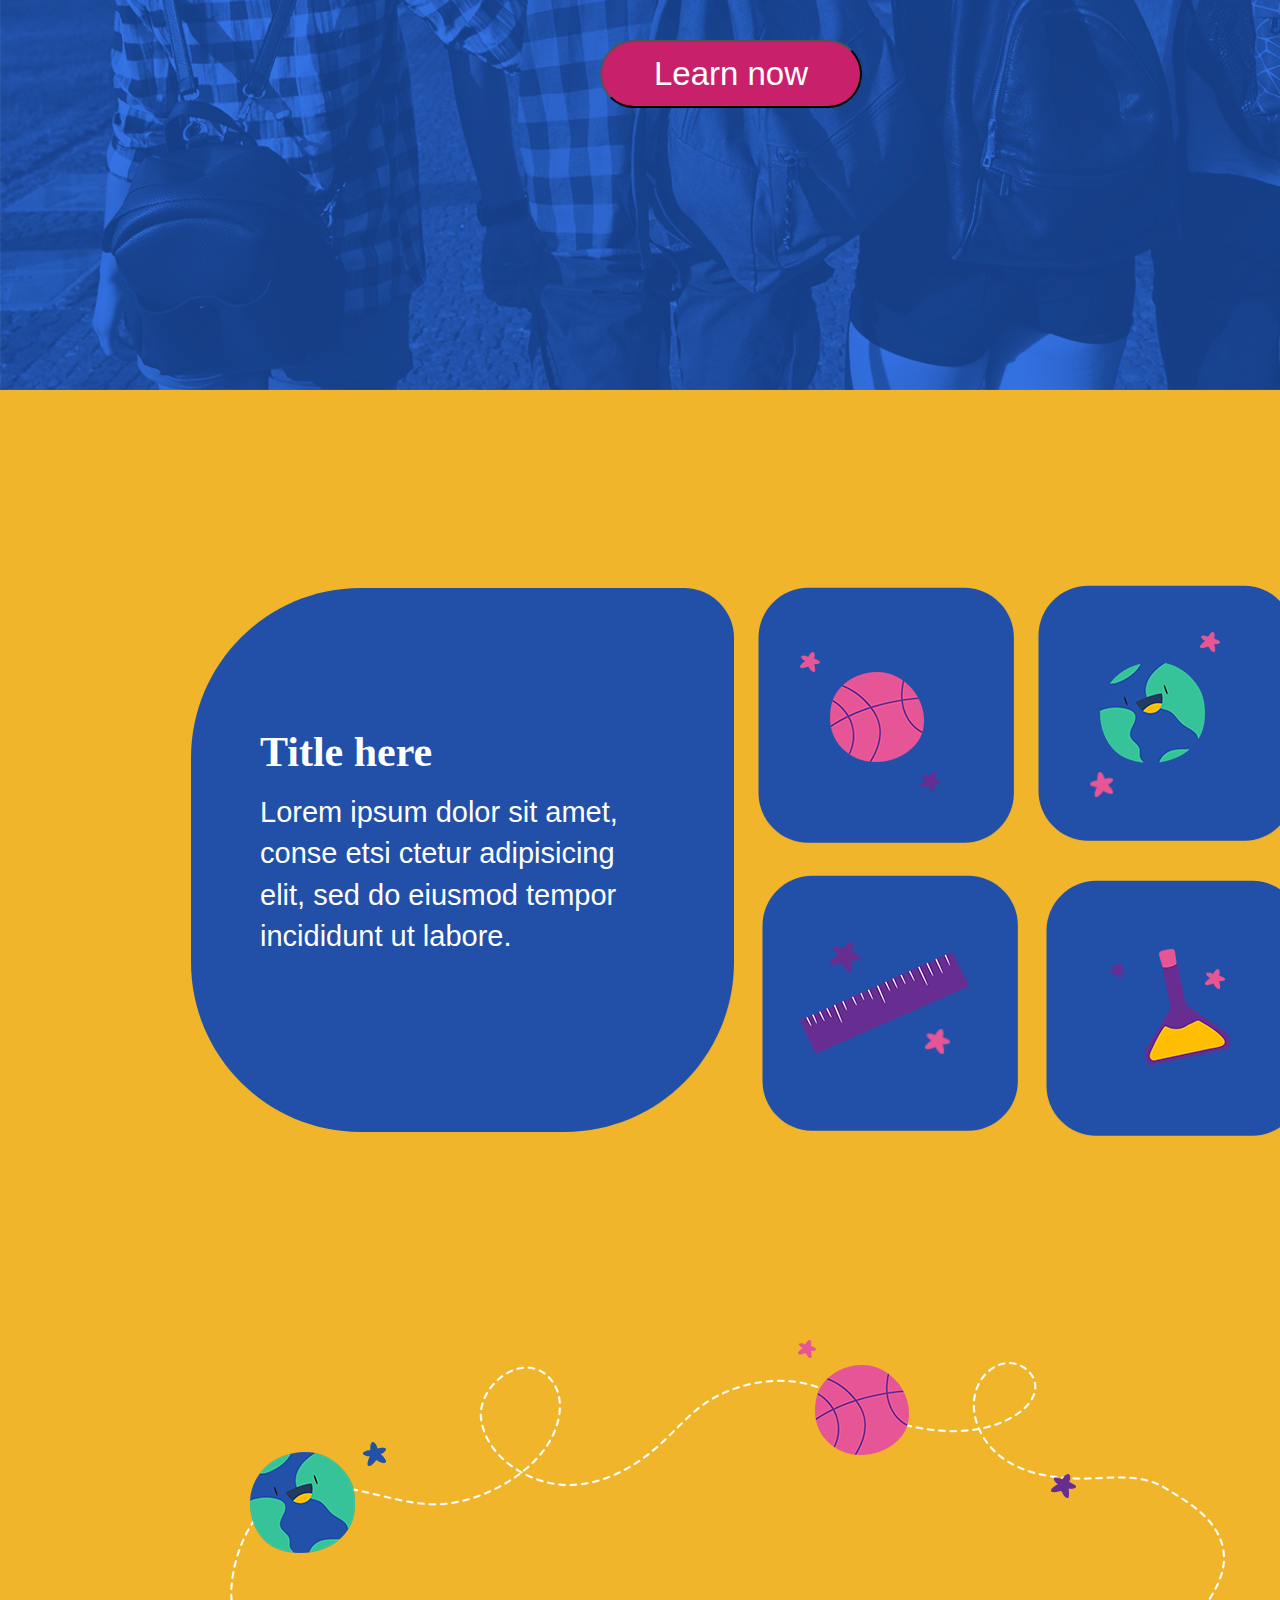
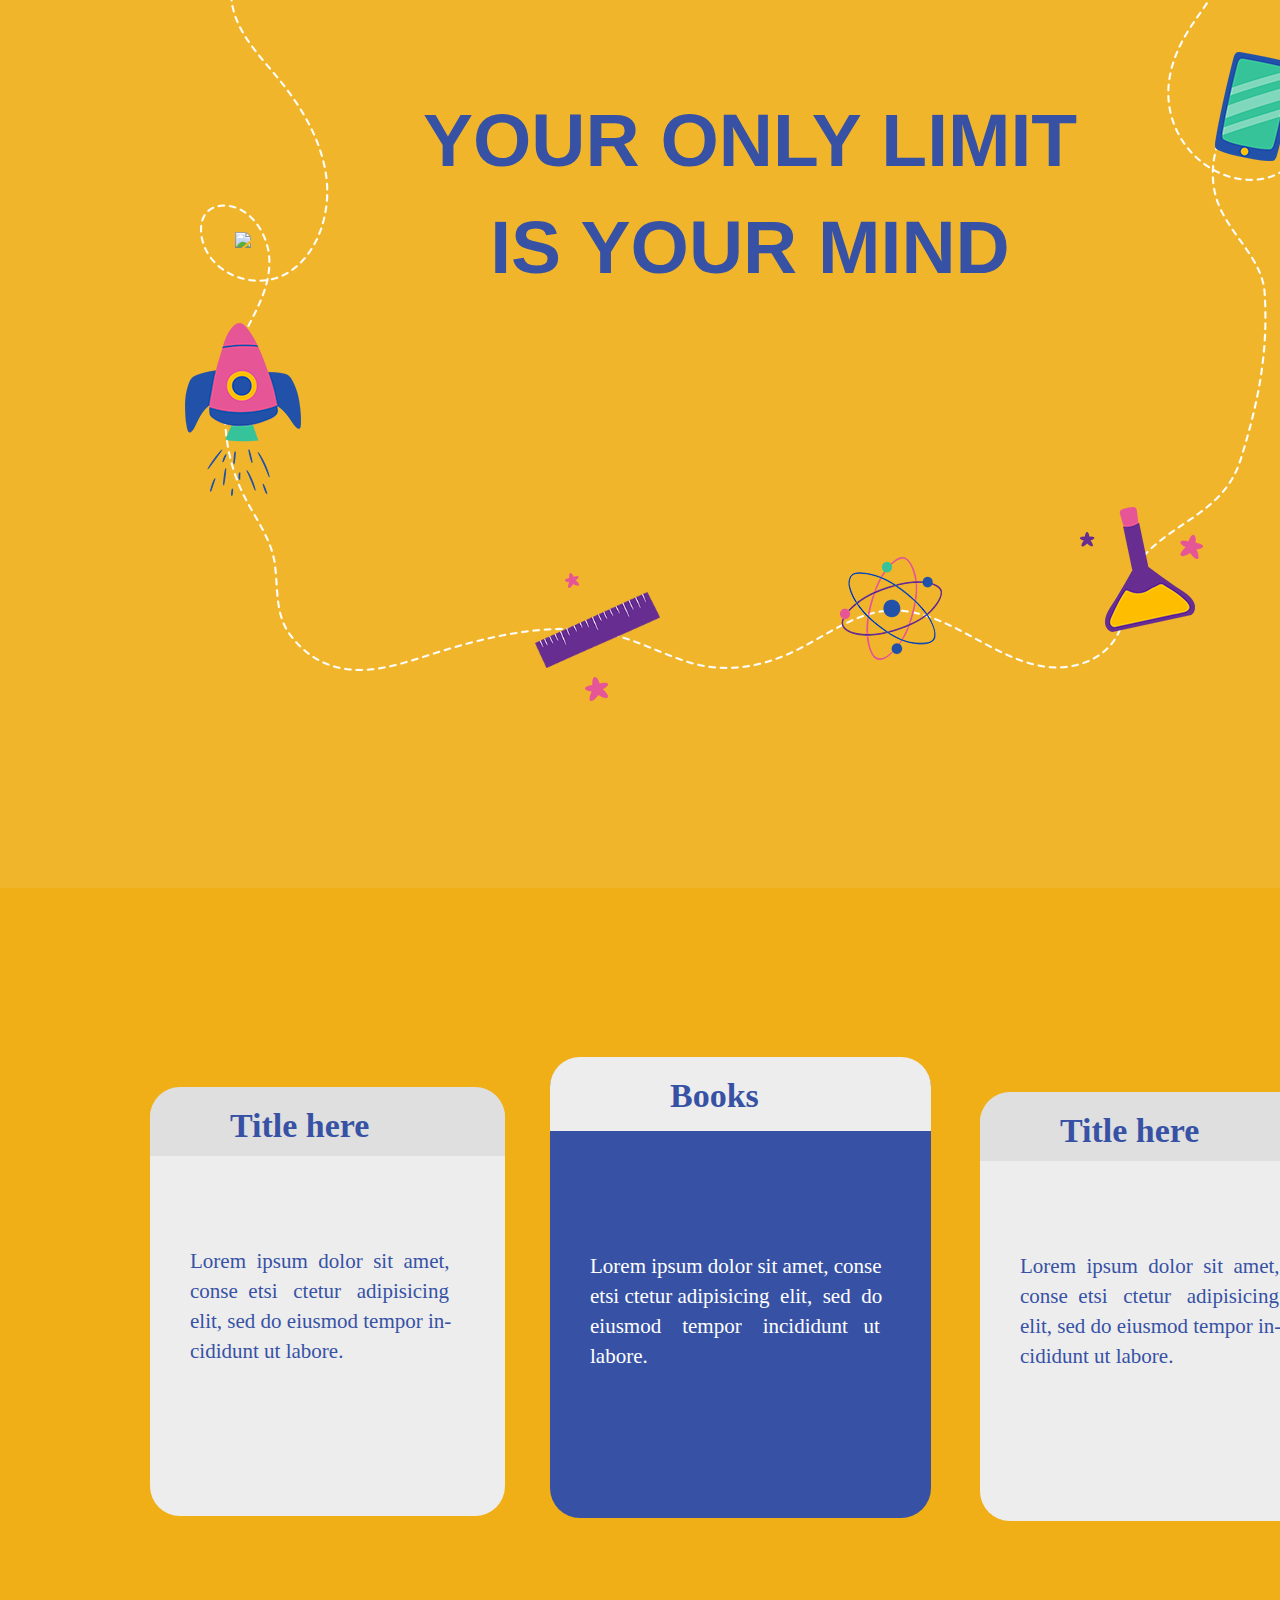
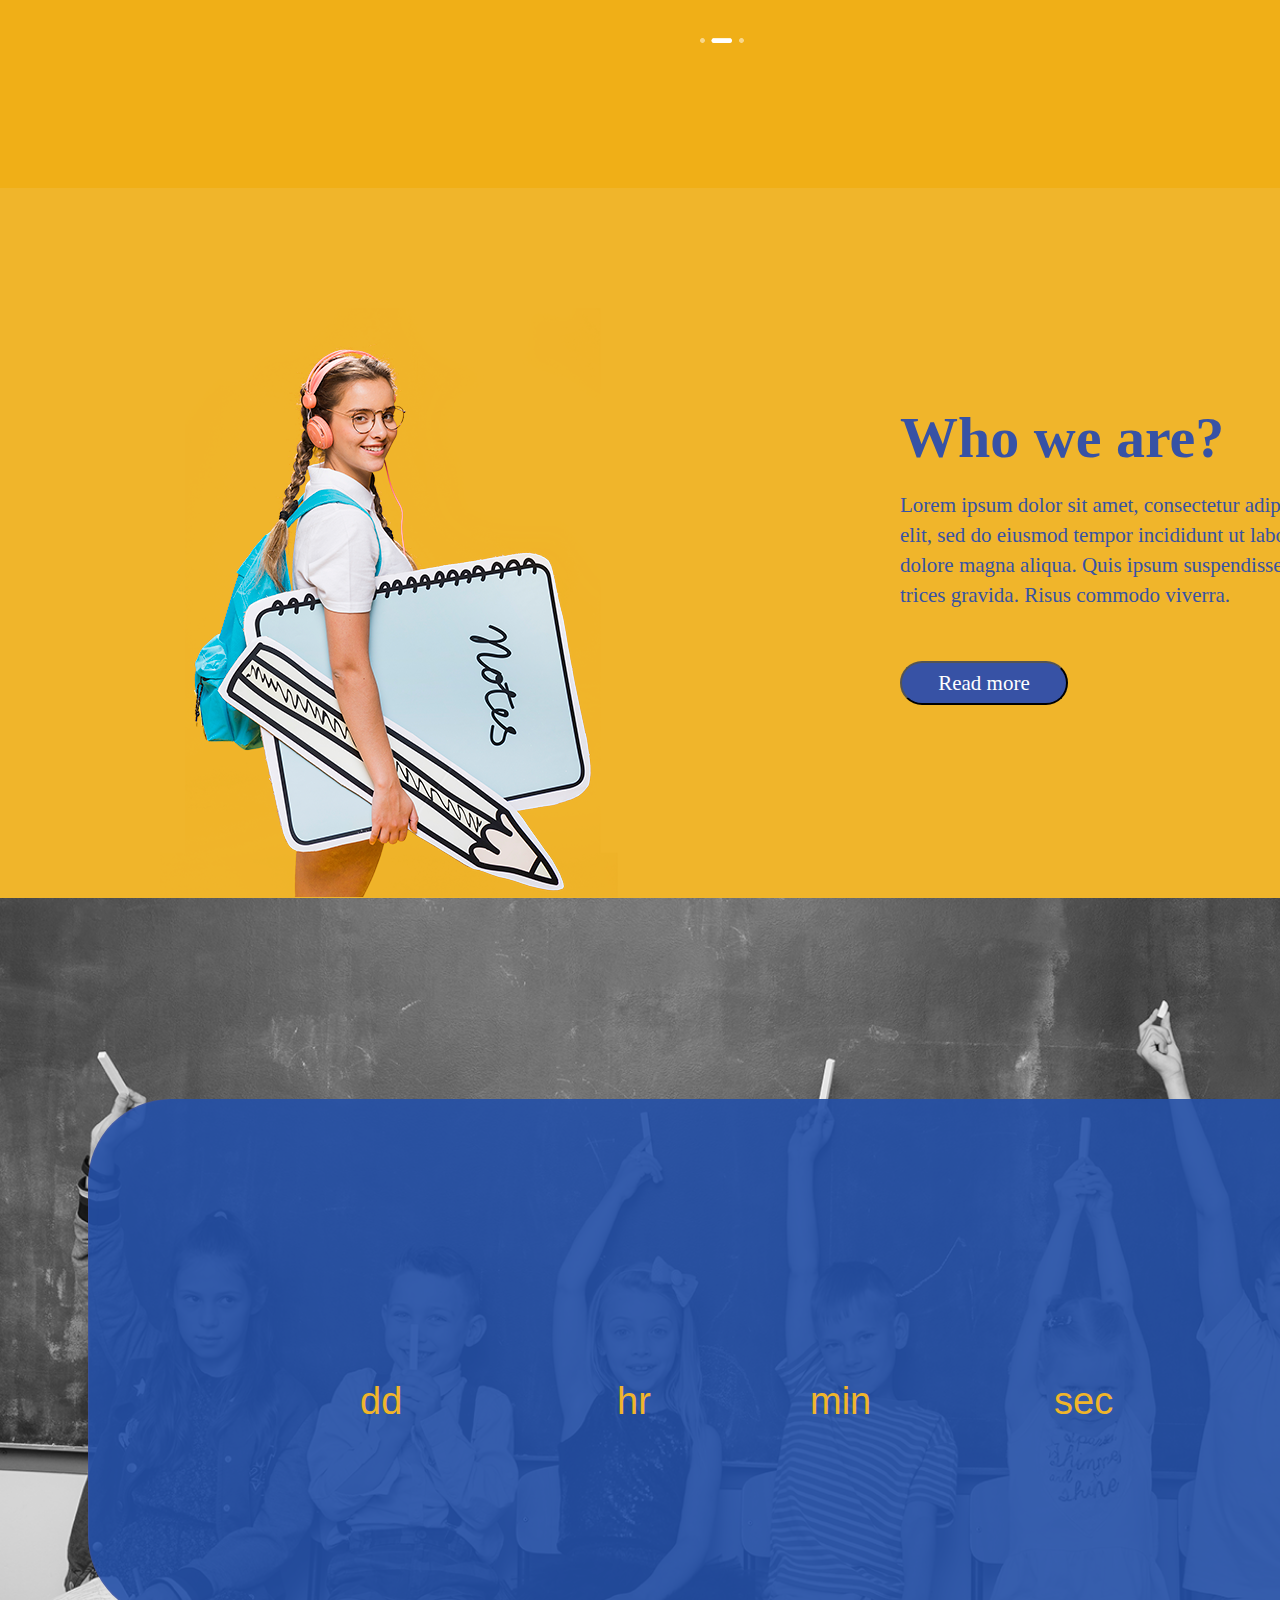
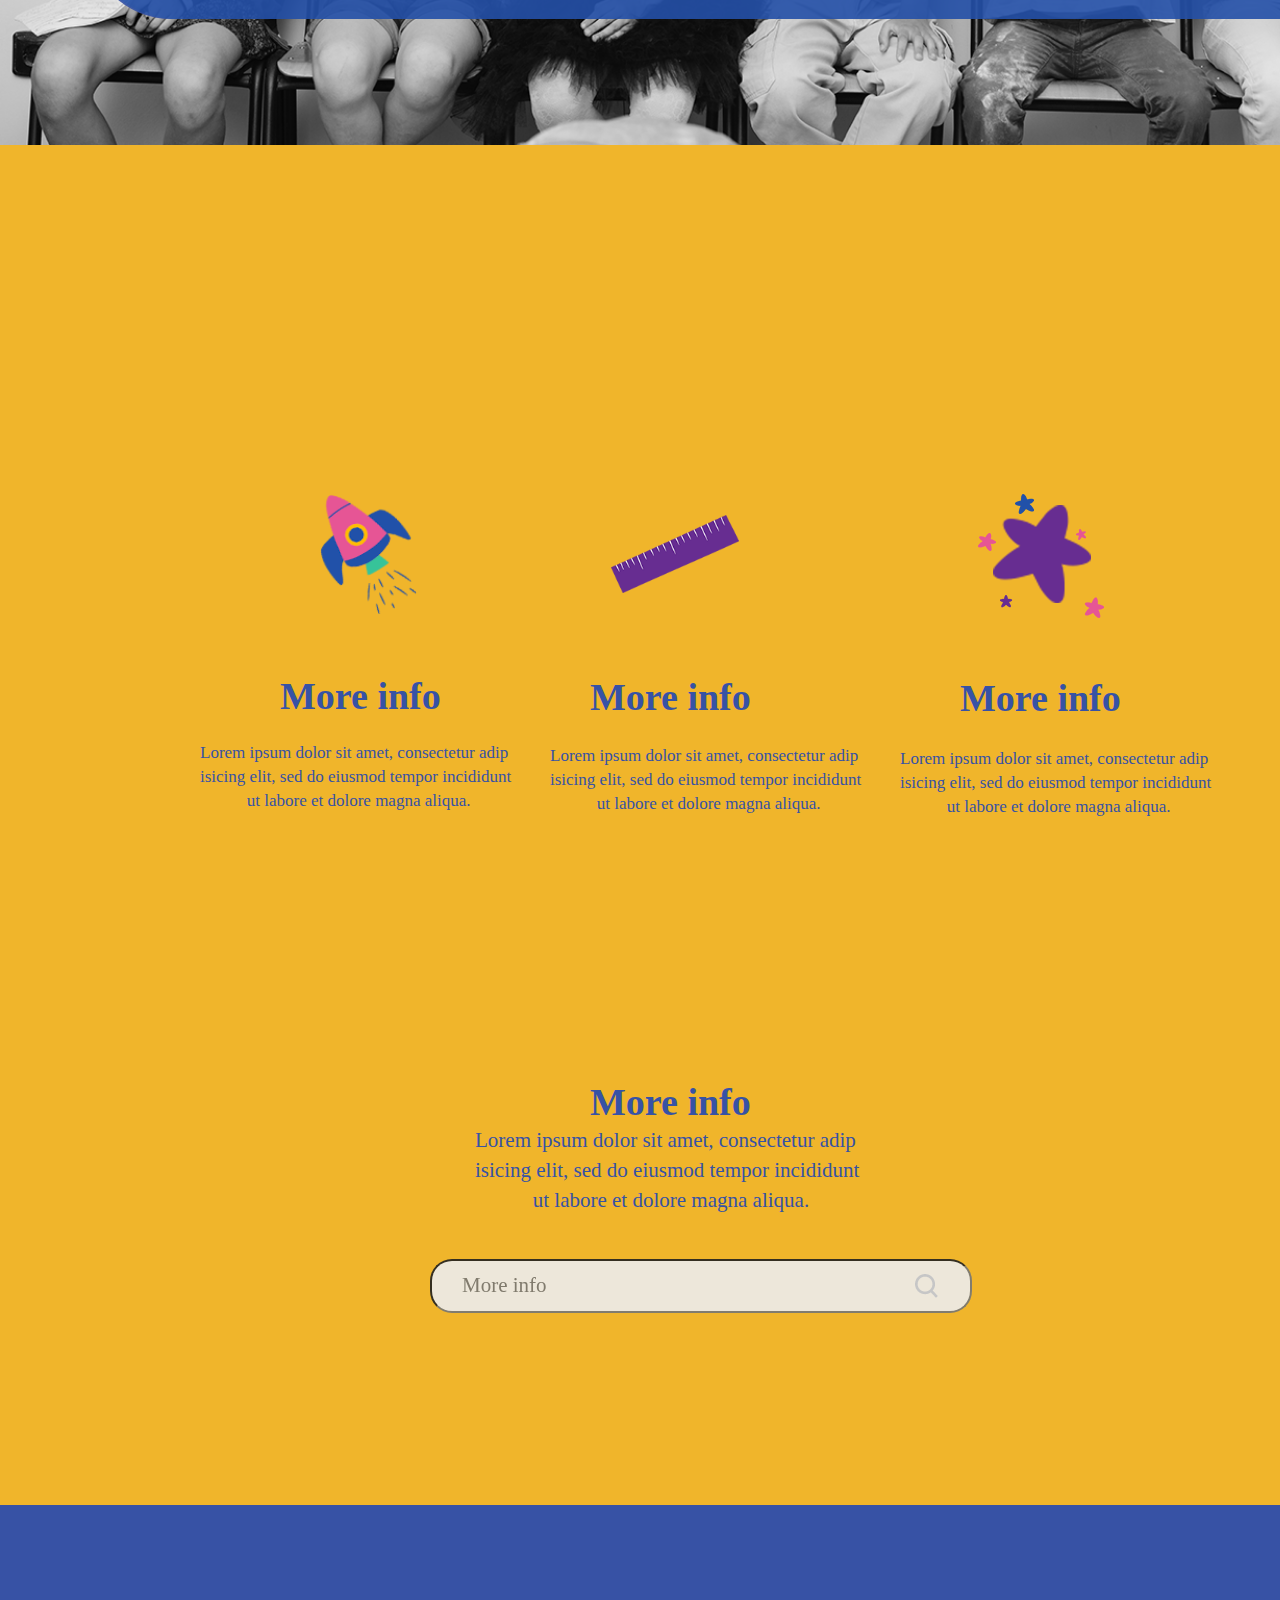
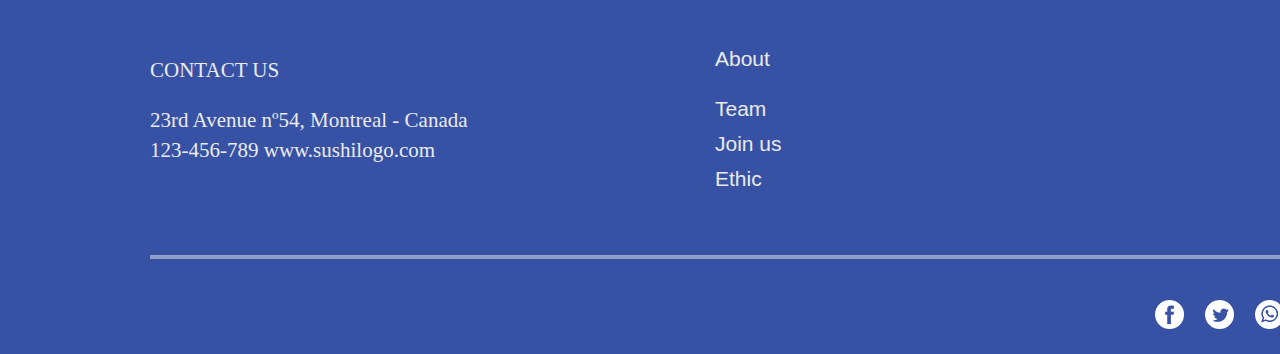
==== commit f107d660: "commit" ====
--- a/psp.html
+++ b/psp.html
@@ -10,6 +10,7 @@
     <link rel="stylesheet" href="https://maxcdn.bootstrapcdn.com/bootstrap/3.4.1/css/bootstrap.min.css">
     <script src="https://ajax.googleapis.com/ajax/libs/jquery/3.6.3/jquery.min.js"></script>
     <script src="https://maxcdn.bootstrapcdn.com/bootstrap/3.4.1/js/bootstrap.min.js"></script>
+    <script src="https://kit.fontawesome.com/c531a805a2.js" crossorigin="anonymous"></script>
 </head>
 
 <body>
@@ -197,8 +198,7 @@
         <a id="pg8p5" class="navbar-brand" href="#">Join us</a>
         <a id="pg8p6" class="navbar-brand" href="#">Ethic</a>
         <hr id="pg8hr1">
-        <a id="pg8img9" class="navbar-brand" href="https://www.instagram.com/" target="_blank"> <img
-                src="assests/Instagram.png"></a>
+        <a id="pg8img9" class="navbar-brand" href="https://www.instagram.com/" target="_blank"> <i class=" fa-2x fa-brands fa-instagram"></i></a>
         <a id="pg8img10" class="navbar-brand" href="https://www.facebook.com/login/" target="_blank"> <img
                 src="assests/Facebook.png"></a>
         <a id="pg8img11" class="navbar-brand" href="https://twitter.com/" target="_blank"> <img
--- a/PSP.CSS
+++ b/PSP.CSS
@@ -970,6 +970,7 @@
     position: absolute;
     margin-top: 380px;
     margin-left: 1090px;
+    color:white
 }
 
 #pg8img10 {
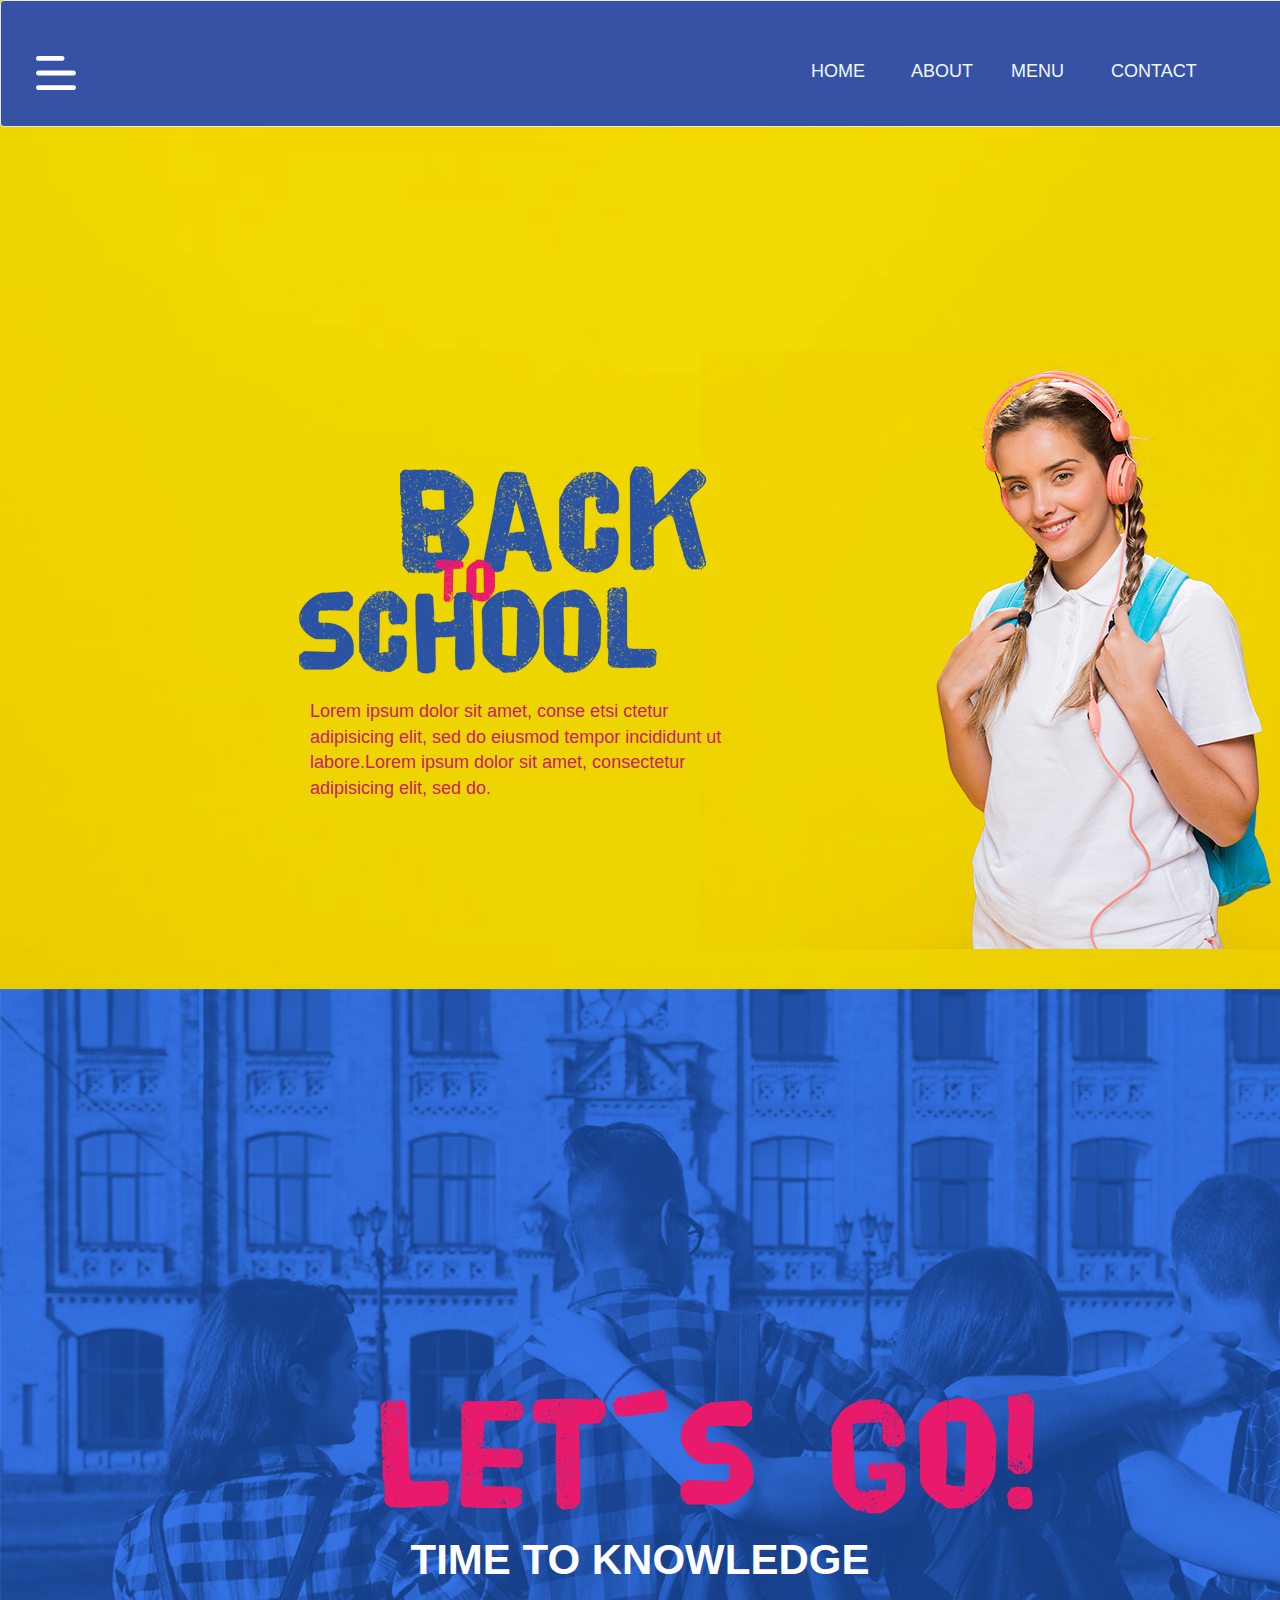
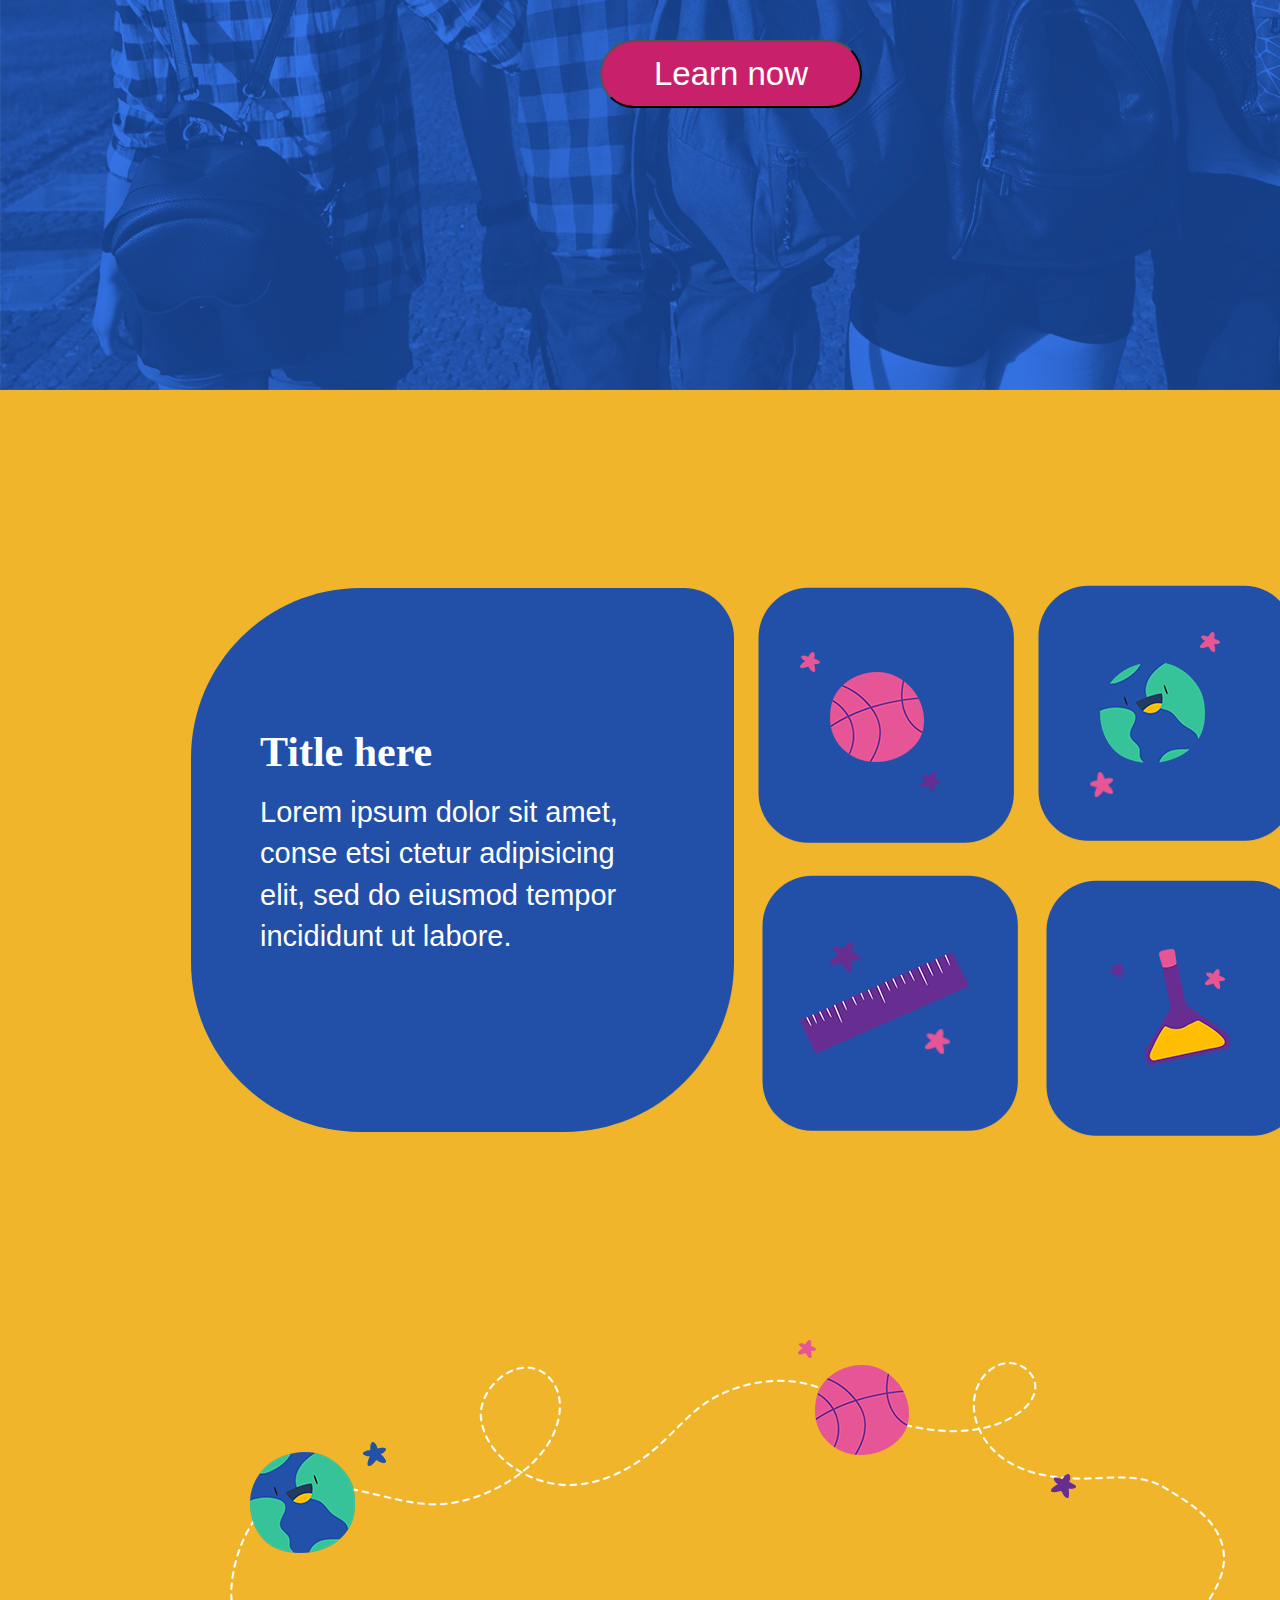
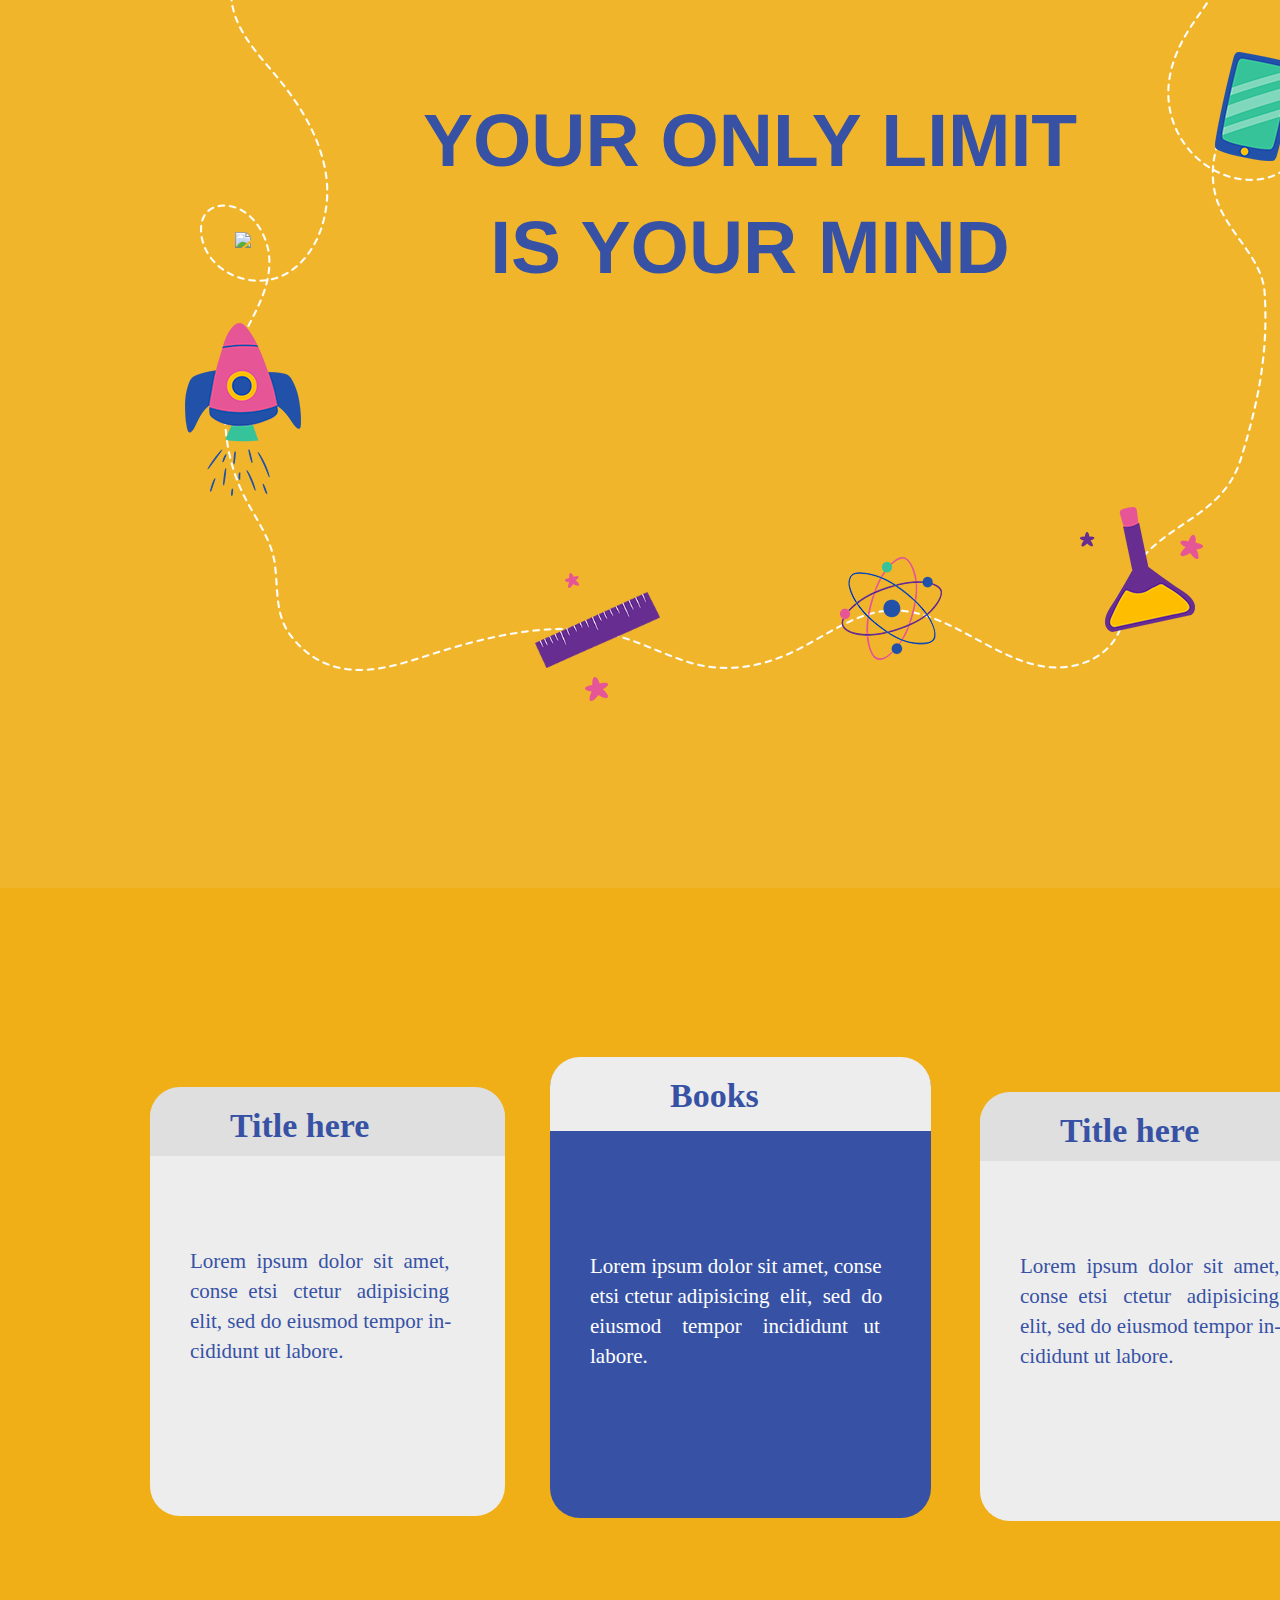
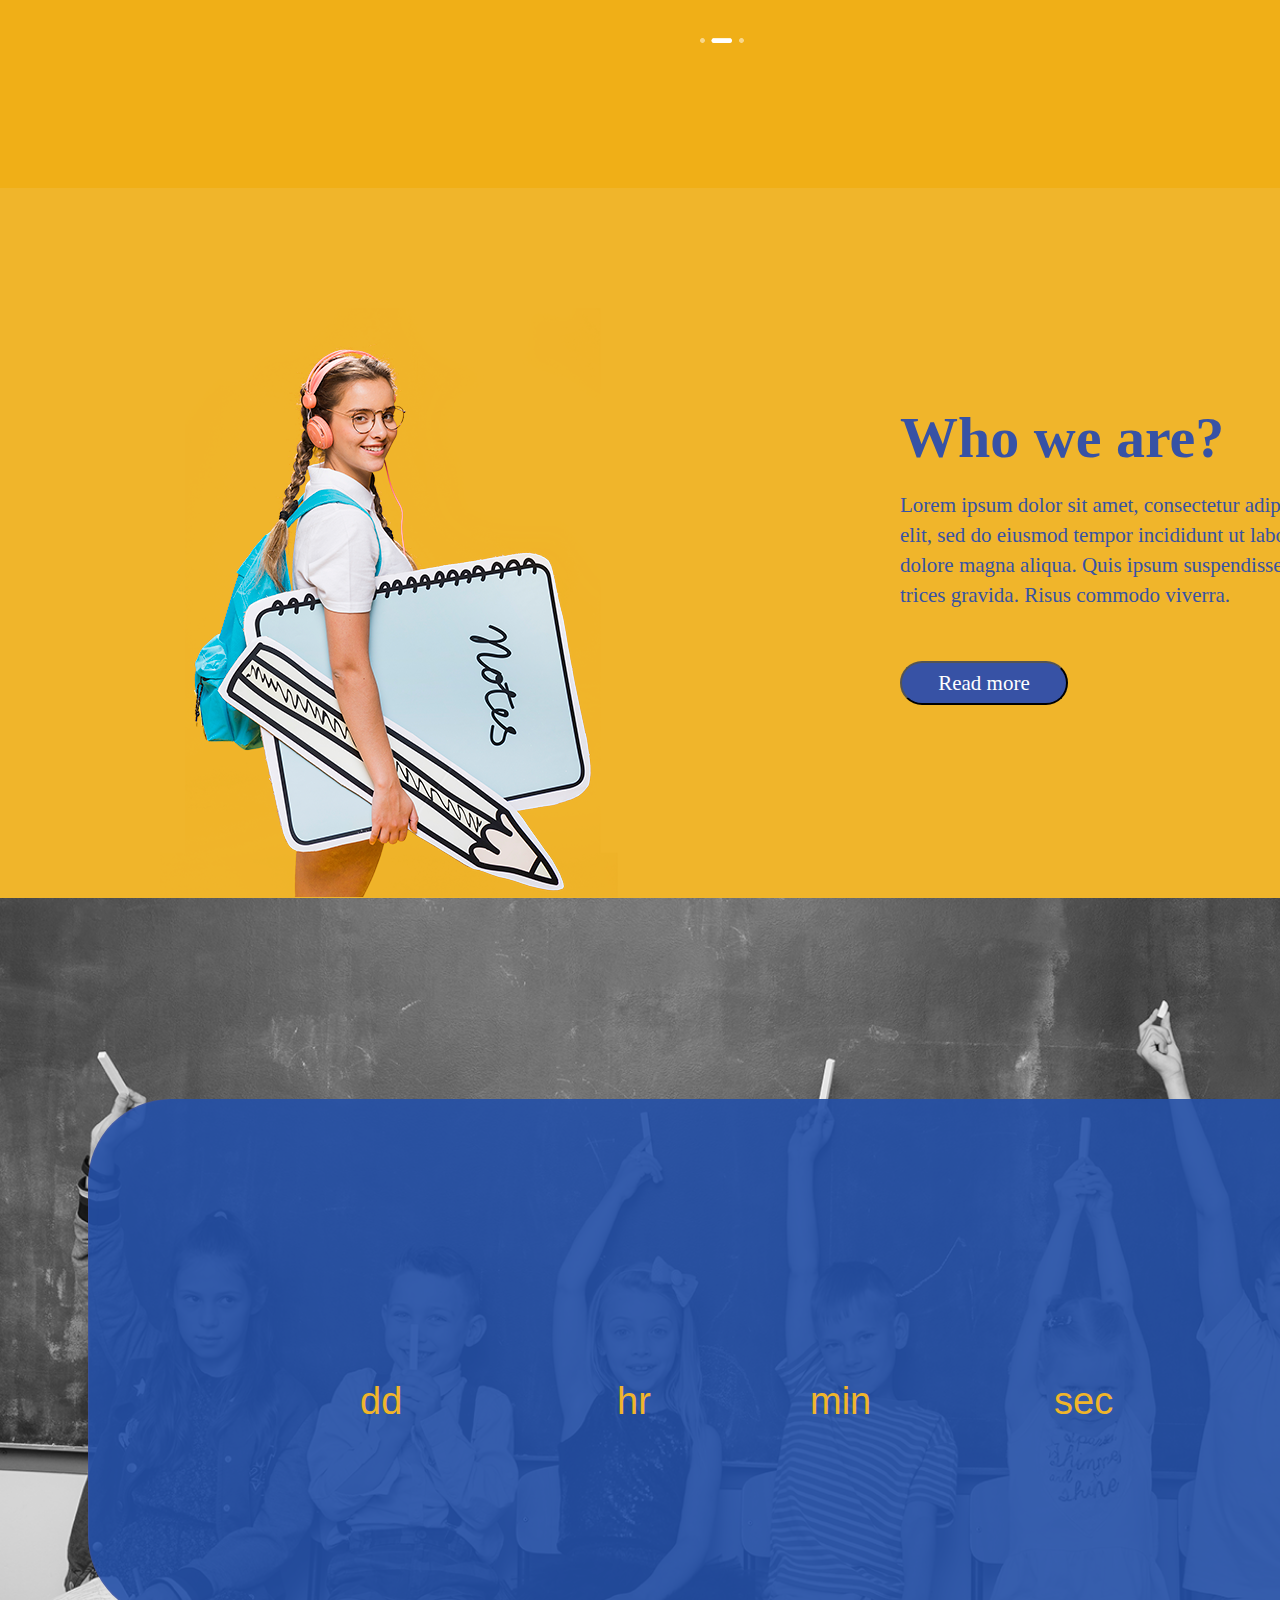
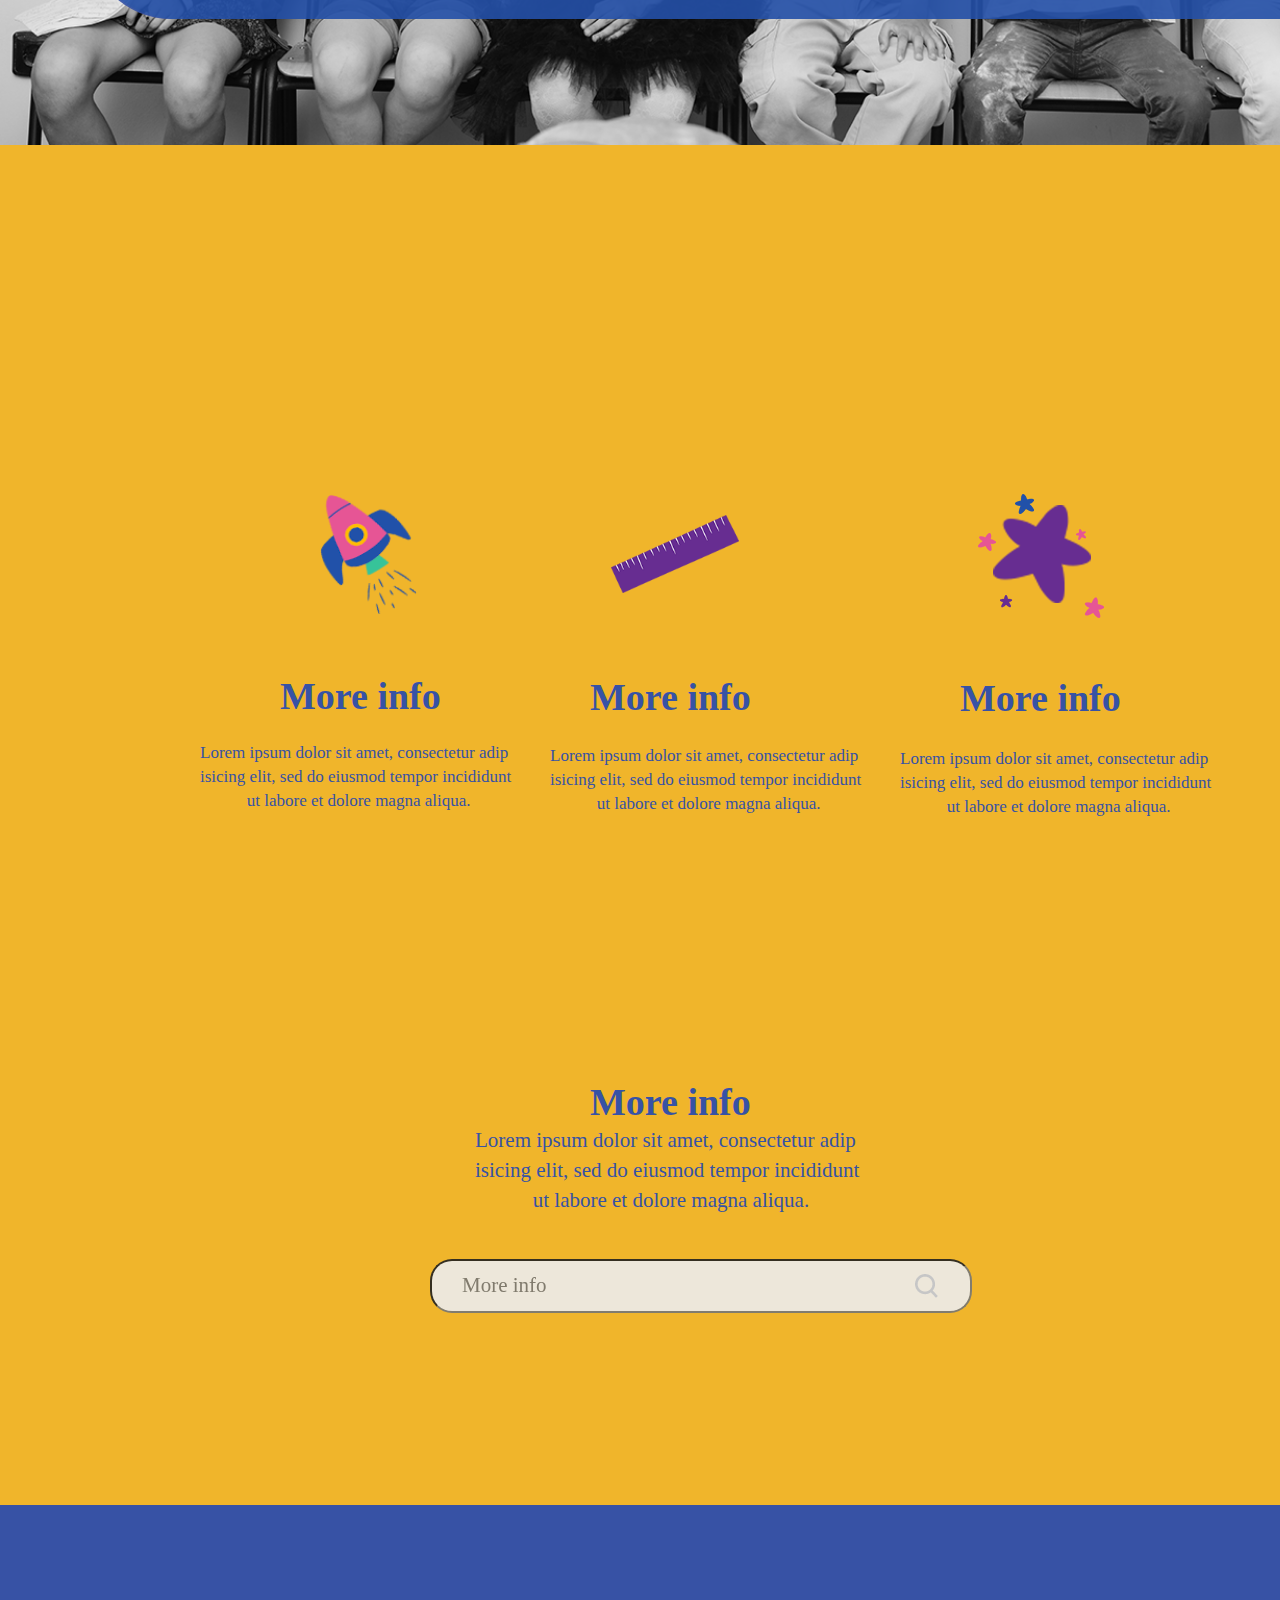
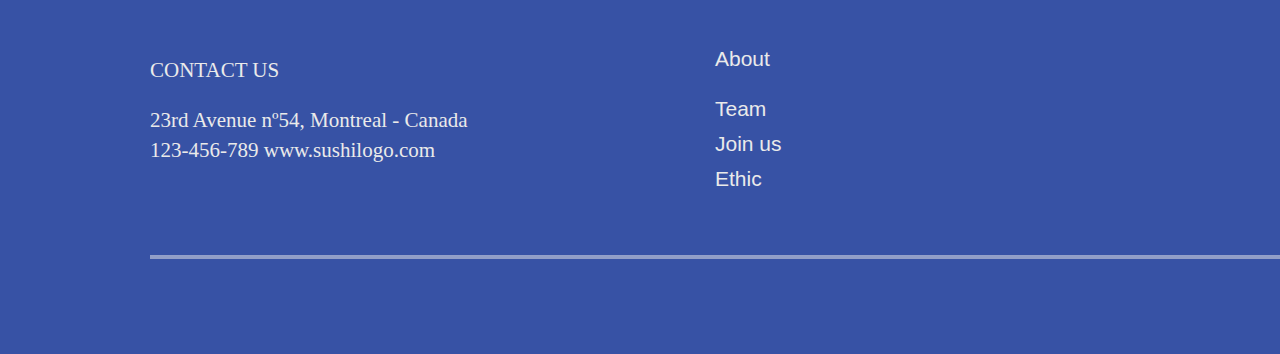
==== commit acbeab2d: "commit" ====
--- a/psp.html
+++ b/psp.html
@@ -29,10 +29,18 @@
                     <a id="nava4" class="navbar-brand" href="https://www.citizensinformation.ie/en/contact_us.html"
                         target="_blank">CONTACT</a>
                     <a id="nava5" class="navbar-brand" href="#"> <img id="navimg1" src="assests/Shape.png"></a>
-                    <a id="navimg2" class="navbar-brand" href="https://www.instagram.com/" target="_blank"> <img src="assests/Instagram.png"></a>
-                    <a id="navimg3" class="navbar-brand" href="https://www.facebook.com/login/" target="_blank"> <img src="assests/Facebook.png"></a>
-                    <a id="navimg4" class="navbar-brand" href="https://twitter.com/"target="_blank"> <img src="assests/Twitter.png"></a>
-                    <a id="navimg5" class="navbar-brand" href="https://www.whatsapp.com/" target="_blank"> <img src="assests/WhatsApp.png"></a>
+                    <a id="navimg2" class="navbar-brand" href="https://www.instagram.com/" target="_blank"> <span
+                            style="font-size: 18px; color: blanchedalmond;">
+                            <i class="fa-2x fa-brands fa-square-instagram"></i></a> </span>
+                    <a id="navimg3" class="navbar-brand" href="https://www.facebook.com/login/" target="_blank"> <span
+                            style="font-size: 18px; color: blanchedalmond;">
+                            <i class="fa-2x fa-brands fa-square-facebook"></i></a> </span>
+                    <a id="navimg4" class="navbar-brand" href="https://twitter.com/" target="_blank"> <span
+                            style="font-size: 18px; color: blanchedalmond;">
+                            <i class="fa-2x fa-brands fa-square-twitter"></i></a> </span>
+                    <a id="navimg5" class="navbar-brand" href="https://www.whatsapp.com/" target="_blank"> <span
+                            style="font-size: 18px; color: blanchedalmond;">
+                            <i class="fa-2x fa-brands fa-square-whatsapp"></i></a> </span>
 
                 </div>
             </div>
@@ -40,10 +48,10 @@
     </nav>
     <div class="page1">
         <img id="pg1img1" src="assests/firstpg1.jfif" alt="">
-        <img id="pg1img2" style="margin-top: -700px;margin-left: 700px;" src="assests/girl.png">
-        <img id="pg1img3" style="margin-top: -1000px;margin-left: 400px;" src="assests/back.png" alt="back">
-        <img id="pg1img4" style="margin-top: -880px;margin-left:-275px ;" src="assests/To.png">
-        <img id="pg1img5" style="margin-left: -200px;margin-top: -780px;" src="assests/School.png">
+        <img id="pg1img2" src="assests/girl.png">
+        <img id="pg1img3" src="assests/back.png" alt="back">
+        <img id="pg1img4" src="assests/To.png">
+        <img id="pg1img5" src="assests/School.png">
         <p id="pg1p1">Lorem ipsum dolor sit amet, conse etsi ctetur<br>
             adipisicing elit, sed do eiusmod tempor incididunt ut <br>
             labore.Lorem ipsum dolor sit amet, consectetur<br>
@@ -102,7 +110,7 @@
     <div id="pg4div1">
         <div class="card">
             <div class="card-body">
-                <h5 id="pg4h1" class="card-title light by light" >Title here</h5>
+                <h5 id="pg4h1" class="card-title light by light">Title here</h5>
                 <p id="pg4p1" class="card-text">Lorem &nbsp;ipsum &nbsp;dolor&nbsp; sit&nbsp; amet,<br>
                     conse &nbsp;etsi &nbsp;&nbsp;ctetur&nbsp; &nbsp;adipisicing <br>
                     elit, sed do eiusmod tempor in-<br>
@@ -113,11 +121,14 @@
         <div class="card1">
             <div class="card-body">
                 <div class="card1div1">
-                <h5 id="pg4h2" class="card-title light by light">Books</h5></div>
-               <div class="card1div"><p id="pg4p2" class="card-text"> Lorem ipsum dolor sit amet, conse <br>
-                etsi ctetur adipisicing&nbsp; elit, &nbsp;sed &nbsp;do <br>
-                eiusmod &nbsp;&nbsp;&nbsp;tempor &nbsp;&nbsp;&nbsp;incididunt&nbsp;&nbsp; ut<br>
-                 labore.  </p></div>
+                    <h5 id="pg4h2" class="card-title light by light">Books</h5>
+                </div>
+                <div class="card1div">
+                    <p id="pg4p2" class="card-text"> Lorem ipsum dolor sit amet, conse <br>
+                        etsi ctetur adipisicing&nbsp; elit, &nbsp;sed &nbsp;do <br>
+                        eiusmod &nbsp;&nbsp;&nbsp;tempor &nbsp;&nbsp;&nbsp;incididunt&nbsp;&nbsp; ut<br>
+                        labore. </p>
+                </div>
             </div>
         </div>
         <div class="card2">
@@ -129,7 +140,7 @@
                     cididunt ut labore.</p>
             </div>
         </div>
-        <img id="pg4img1"src="assests\Shape (3).png">
+        <img id="pg4img1" src="assests\Shape (3).png">
     </div>
     <div class="pg5div1">
         <img id="pg5img1" src="assests\girl1.png">
@@ -182,8 +193,8 @@
             adip<br>isicing elit, sed do eiusmod tempor incididunt<br>
             &nbsp;&nbsp;&nbsp;&nbsp;&nbsp;&nbsp;&nbsp;&nbsp;&nbsp;&nbsp;&nbsp;ut labore et dolore magna aliqua.</P>
         <input id="pg7ip1" type="text" placeholder="More info">
-        <a class="navbar-brand" href="#" > <img id="pg7img8" src="assests/Glasses.png"></a>
-       
+        <a class="navbar-brand" href="#"> <img id="pg7img8" src="assests/Glasses.png"></a>
+
 
     </div>
     <div class="pg8div1">
@@ -192,19 +203,27 @@
             123-456-789 www.sushilogo.com</p>
         <a id="pg8p3" class="navbar-brand" href="https://www.citizensinformation.ie/en/about_citizens_information.html"
             target="_blank">
+
             <p>About
         </a>
         <a id="pg8p4" class="navbar-brand" href="#">Team </a>
         <a id="pg8p5" class="navbar-brand" href="#">Join us</a>
         <a id="pg8p6" class="navbar-brand" href="#">Ethic</a>
         <hr id="pg8hr1">
-        <a id="pg8img9" class="navbar-brand" href="https://www.instagram.com/" target="_blank"> <i class=" fa-2x fa-brands fa-instagram"></i></a>
-        <a id="pg8img10" class="navbar-brand" href="https://www.facebook.com/login/" target="_blank"> <img
-                src="assests/Facebook.png"></a>
-        <a id="pg8img11" class="navbar-brand" href="https://twitter.com/" target="_blank"> <img
-                src="assests/Twitter.png"></a>
-        <a id="pg8img12" class="navbar-brand" href="https://www.whatsapp.com/" target="_blank"> <img
-                src="assests/WhatsApp.png"></a>
+        <a id="pg8img9" class="navbar-brand" href="https://www.instagram.com/" target="_blank"> <span
+                style="">
+                <i class="fa-2x fa-brands fa-square-instagram"></i></a> </span>
+        <a id="pg8img10" class="navbar-brand" href="https://www.facebook.com/login/" target="_blank">
+
+            <span >
+                <i class="fa-2x fa-brands fa-square-facebook"></i></a> </span>
+
+        <a id="pg8img11" class="navbar-brand" href="https://twitter.com/" target="_blank"> <span
+                >
+                <i class="fa-2x fa-brands fa-square-twitter"></i></a> </span>
+        <a id="pg8img12" class="navbar-brand" href="https://www.whatsapp.com/" target="_blank"> <span
+              >
+                <i class="fa-2x fa-brands fa-square-whatsapp"></i></a> </span>
 
     </div>
 </body>
--- a/PSP.CSS
+++ b/PSP.CSS
@@ -52,7 +52,8 @@
 }
 
 #navimg5 {
-    margin-top: 40px;
+    margin-top: -49px;
+    margin-left: 1417px;
 }
 
 #frstpage {
@@ -117,6 +118,26 @@
     margin-top: -158px;
 }
 
+#pg1img2 {
+    margin-top: -700px;
+    margin-left: 700px;
+}
+
+#pg1img3 {
+    margin-top: -1000px;
+    margin-left: 400px;
+}
+
+#pg1img4 {
+    margin-top: -880px;
+    margin-left: -275px;
+}
+
+#pg1img5 {
+    margin-left: -200px;
+    margin-top: -780px;
+}
+
 #pg1p1 {
     color: #c8206a;
     margin-top: -330px;
@@ -437,7 +458,7 @@
 }
 
 .card1 {
-   
+
     border-radius: 30px;
     margin-left: 550px;
     margin-top: 170px;
@@ -597,6 +618,7 @@
 
 .pg6div1 {
     margin-top: 0px;
+
 }
 
 #pg6img1 {
@@ -970,23 +992,33 @@
     position: absolute;
     margin-top: 380px;
     margin-left: 1090px;
-    color:white
+    font-size: 18px;
+    color: blanchedalmond;
 }
 
 #pg8img10 {
     position: absolute;
     margin-top: 380px;
     margin-left: 1140px;
+    font-size: 18px;
+    color: blanchedalmond;
 }
 
 #pg8img11 {
     position: absolute;
     margin-top: 380px;
     margin-left: 1190px;
+    font-size: 18px;
+    color: blanchedalmond;
 }
 
 #pg8img12 {
     position: absolute;
     margin-top: 380px;
     margin-left: 1240px;
+    font-size: 18px;
+    color: blanchedalmond;
+}
+body{
+    overflow-x: hidden;
 }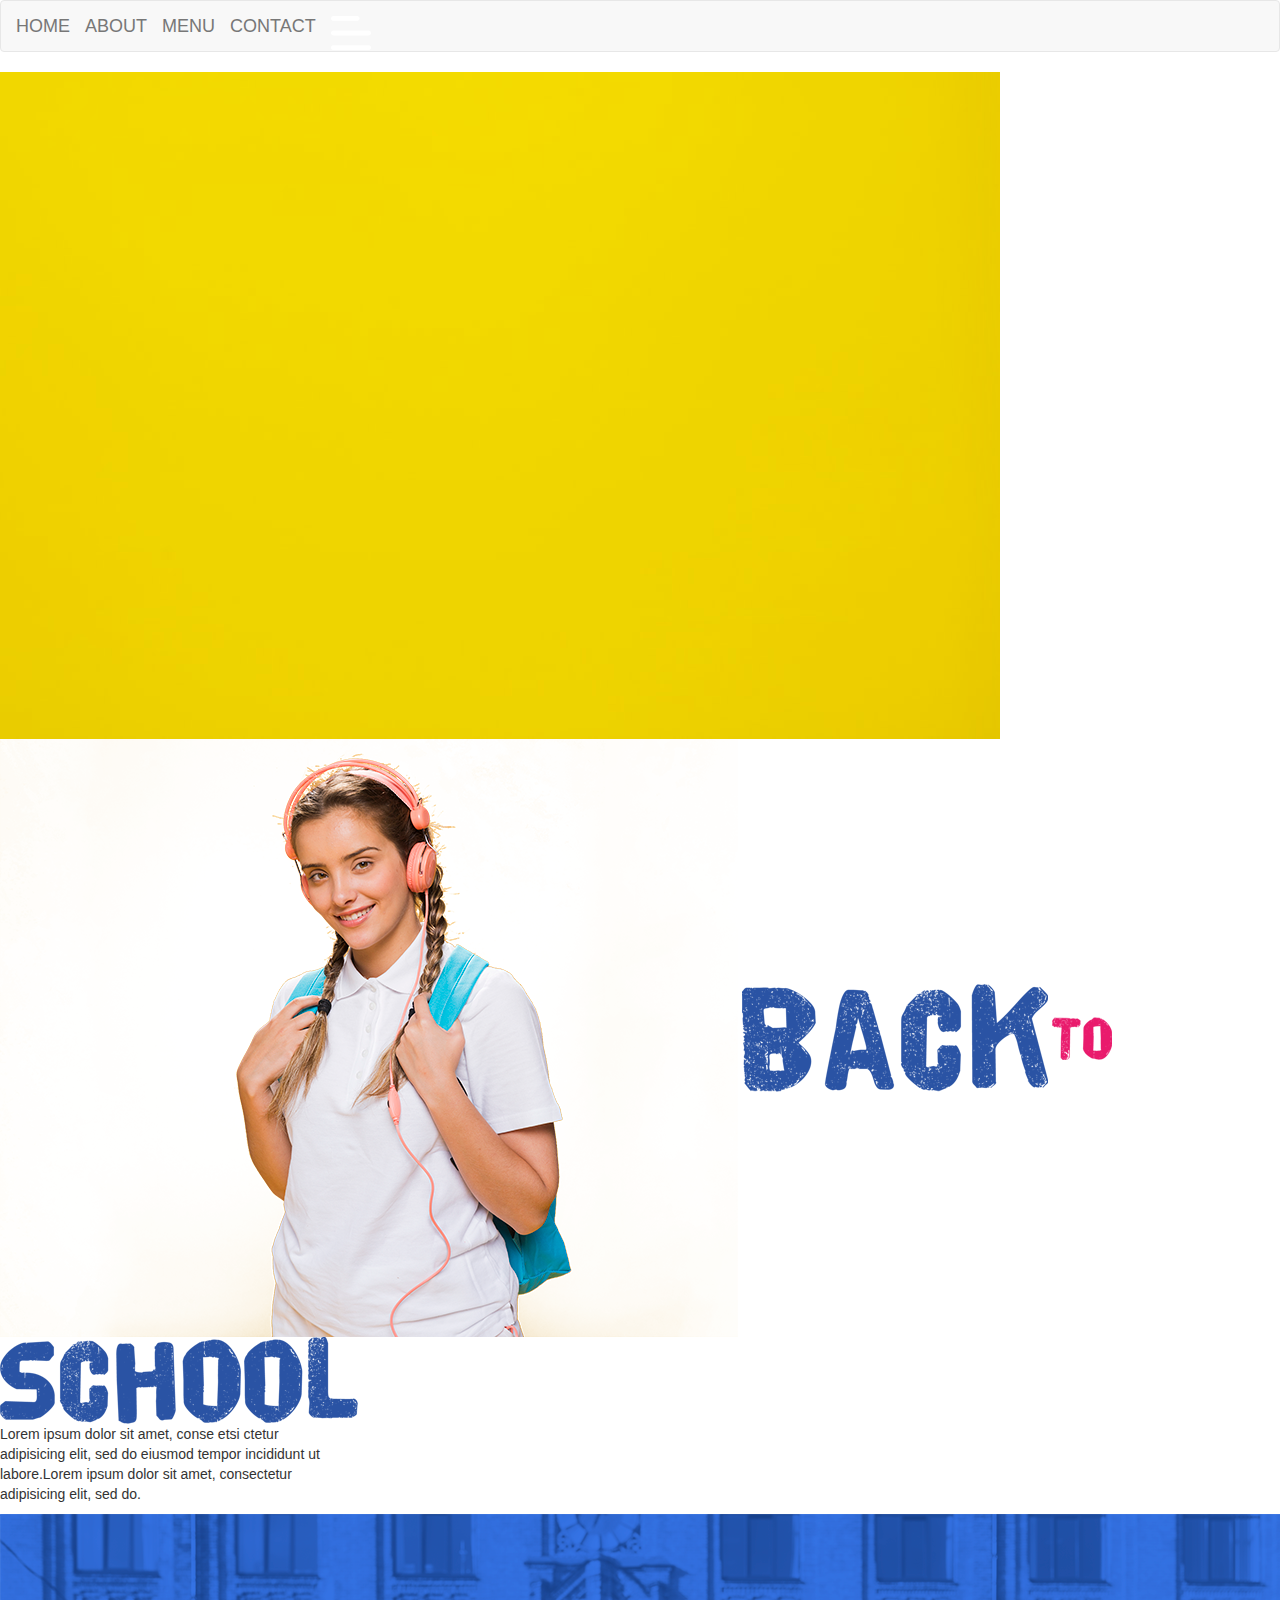
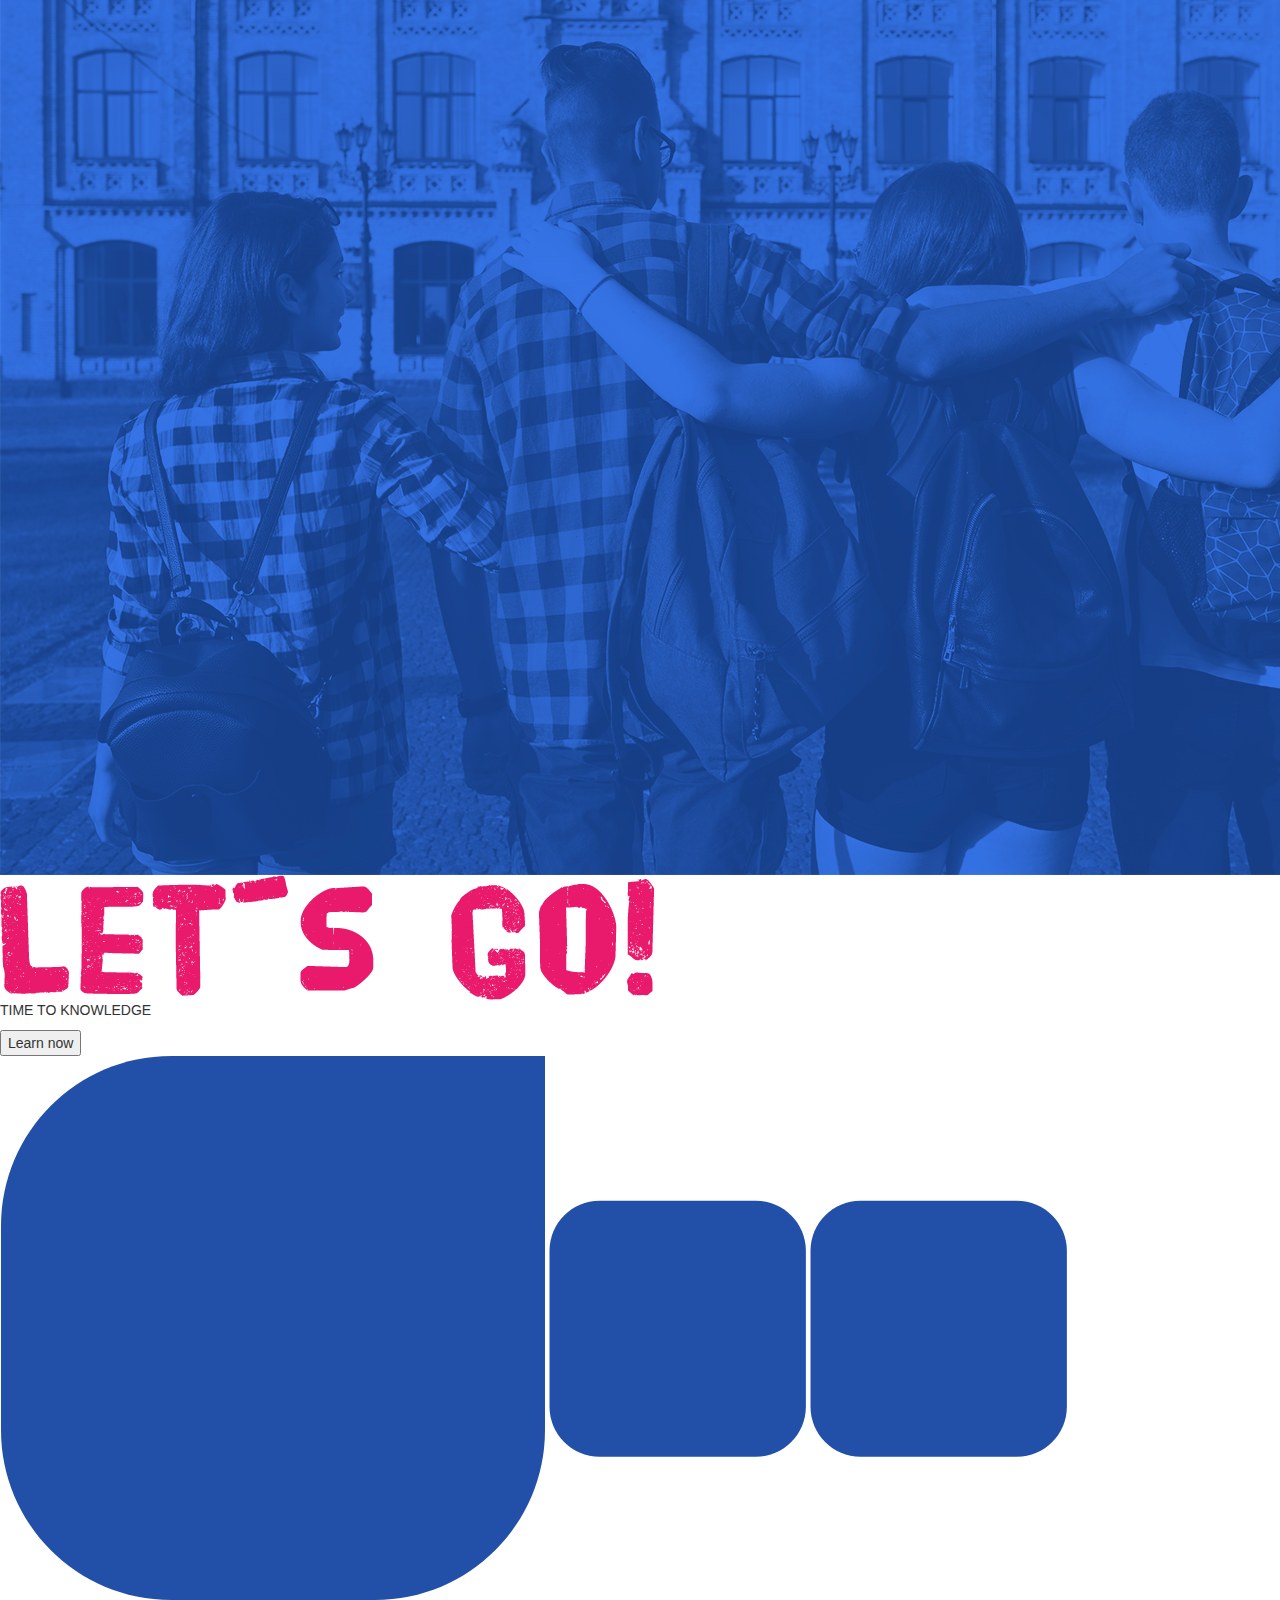
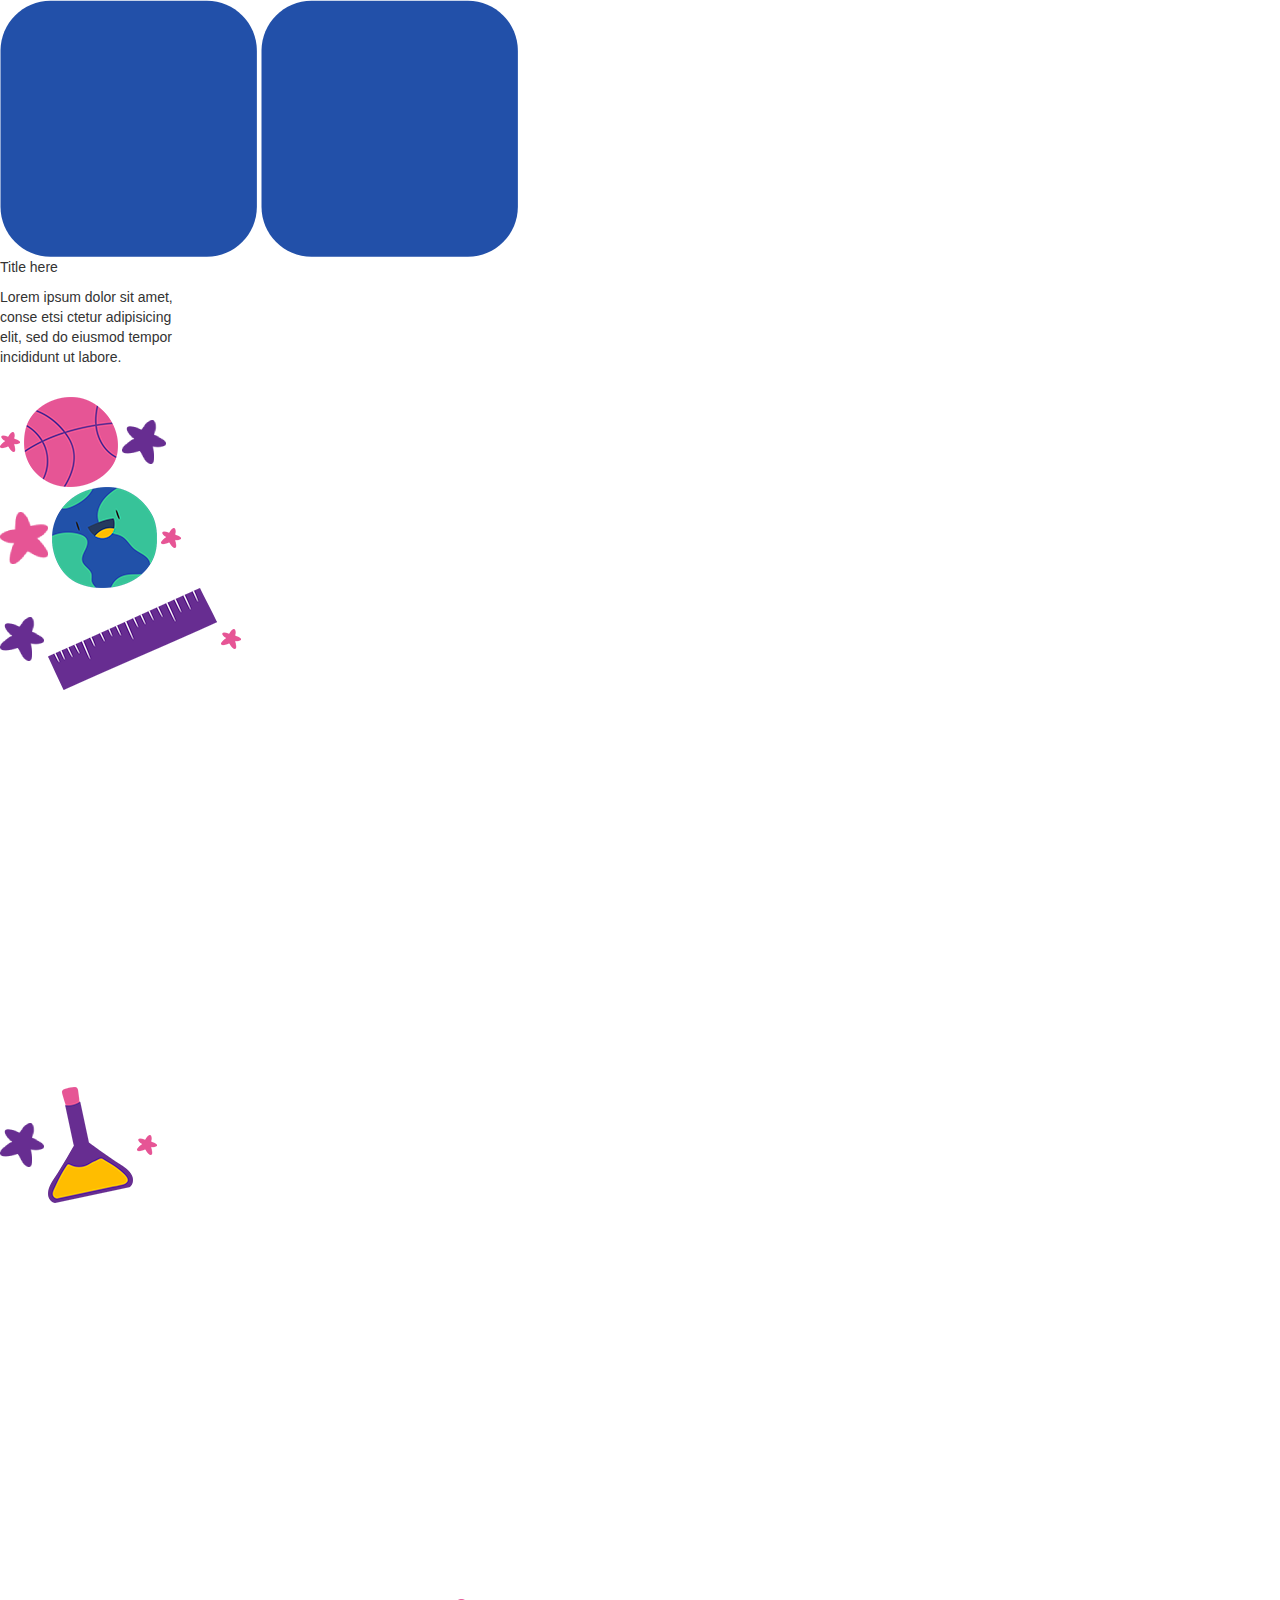
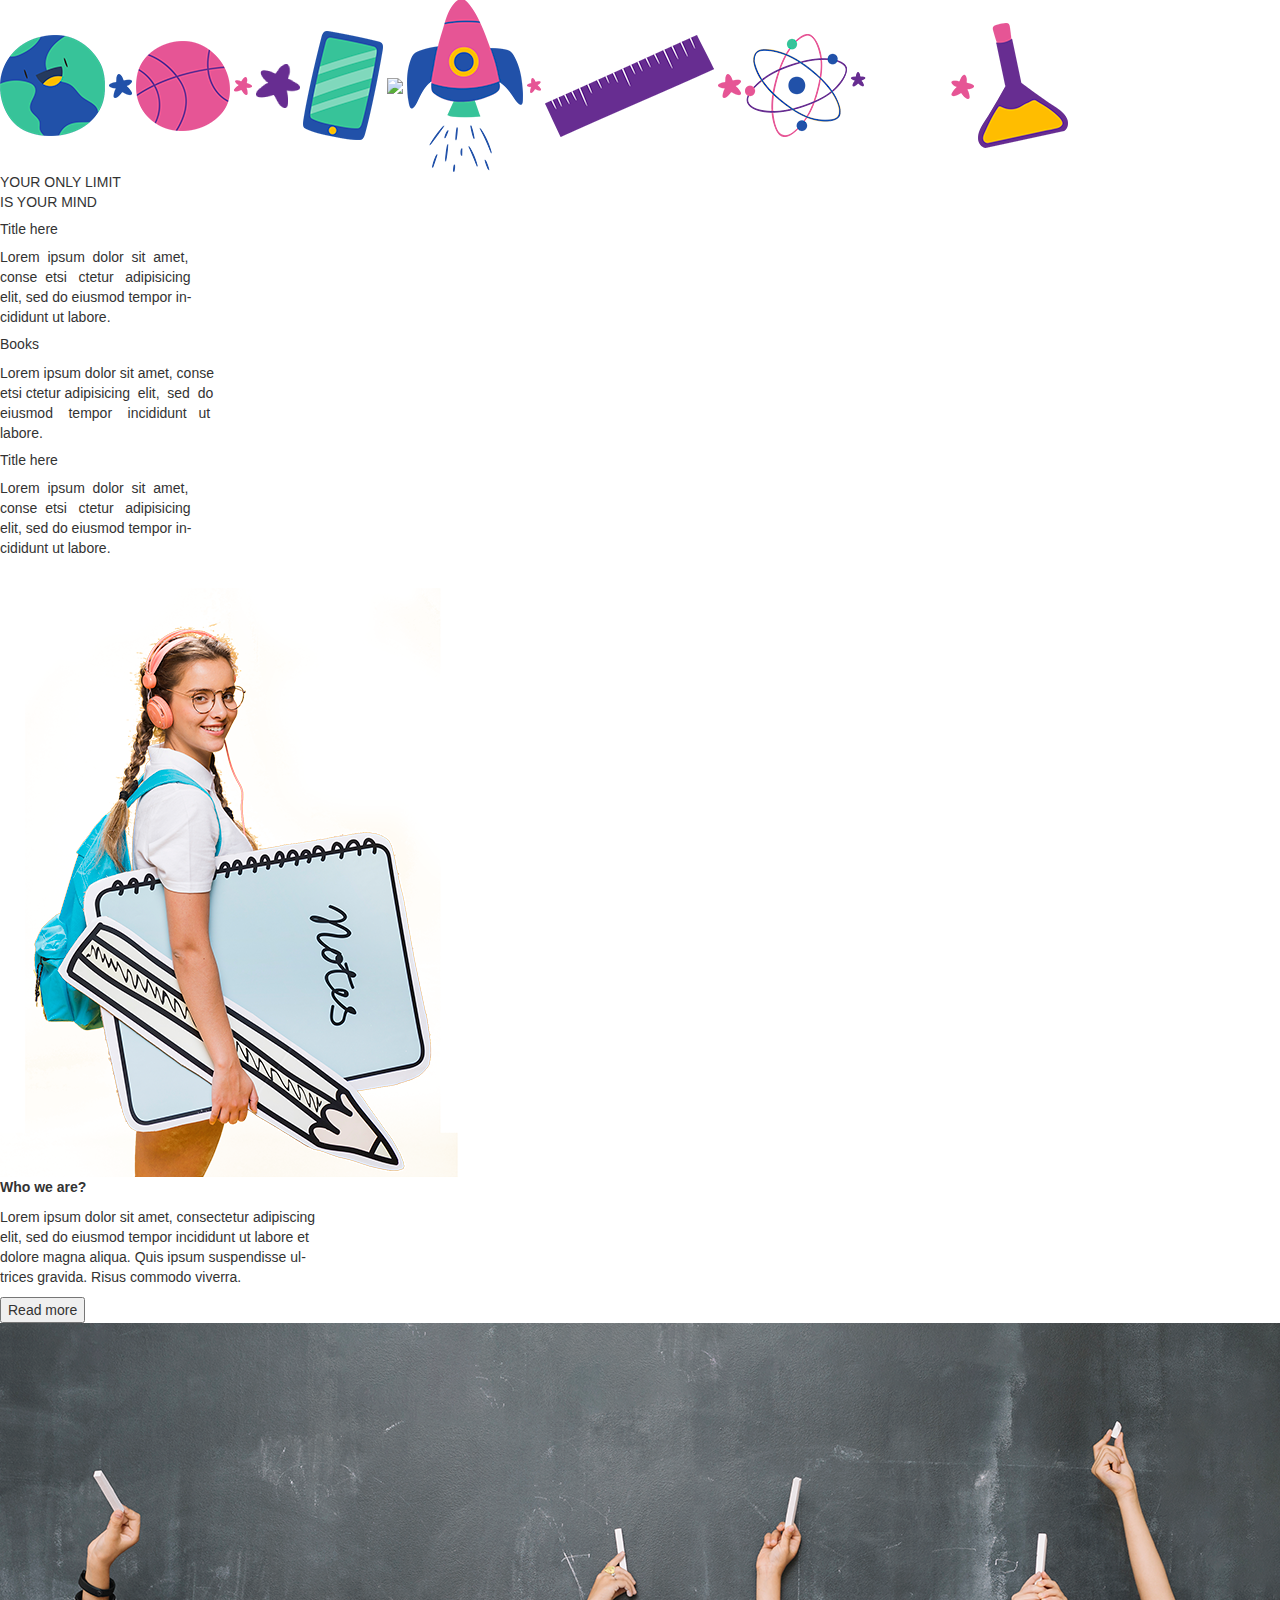
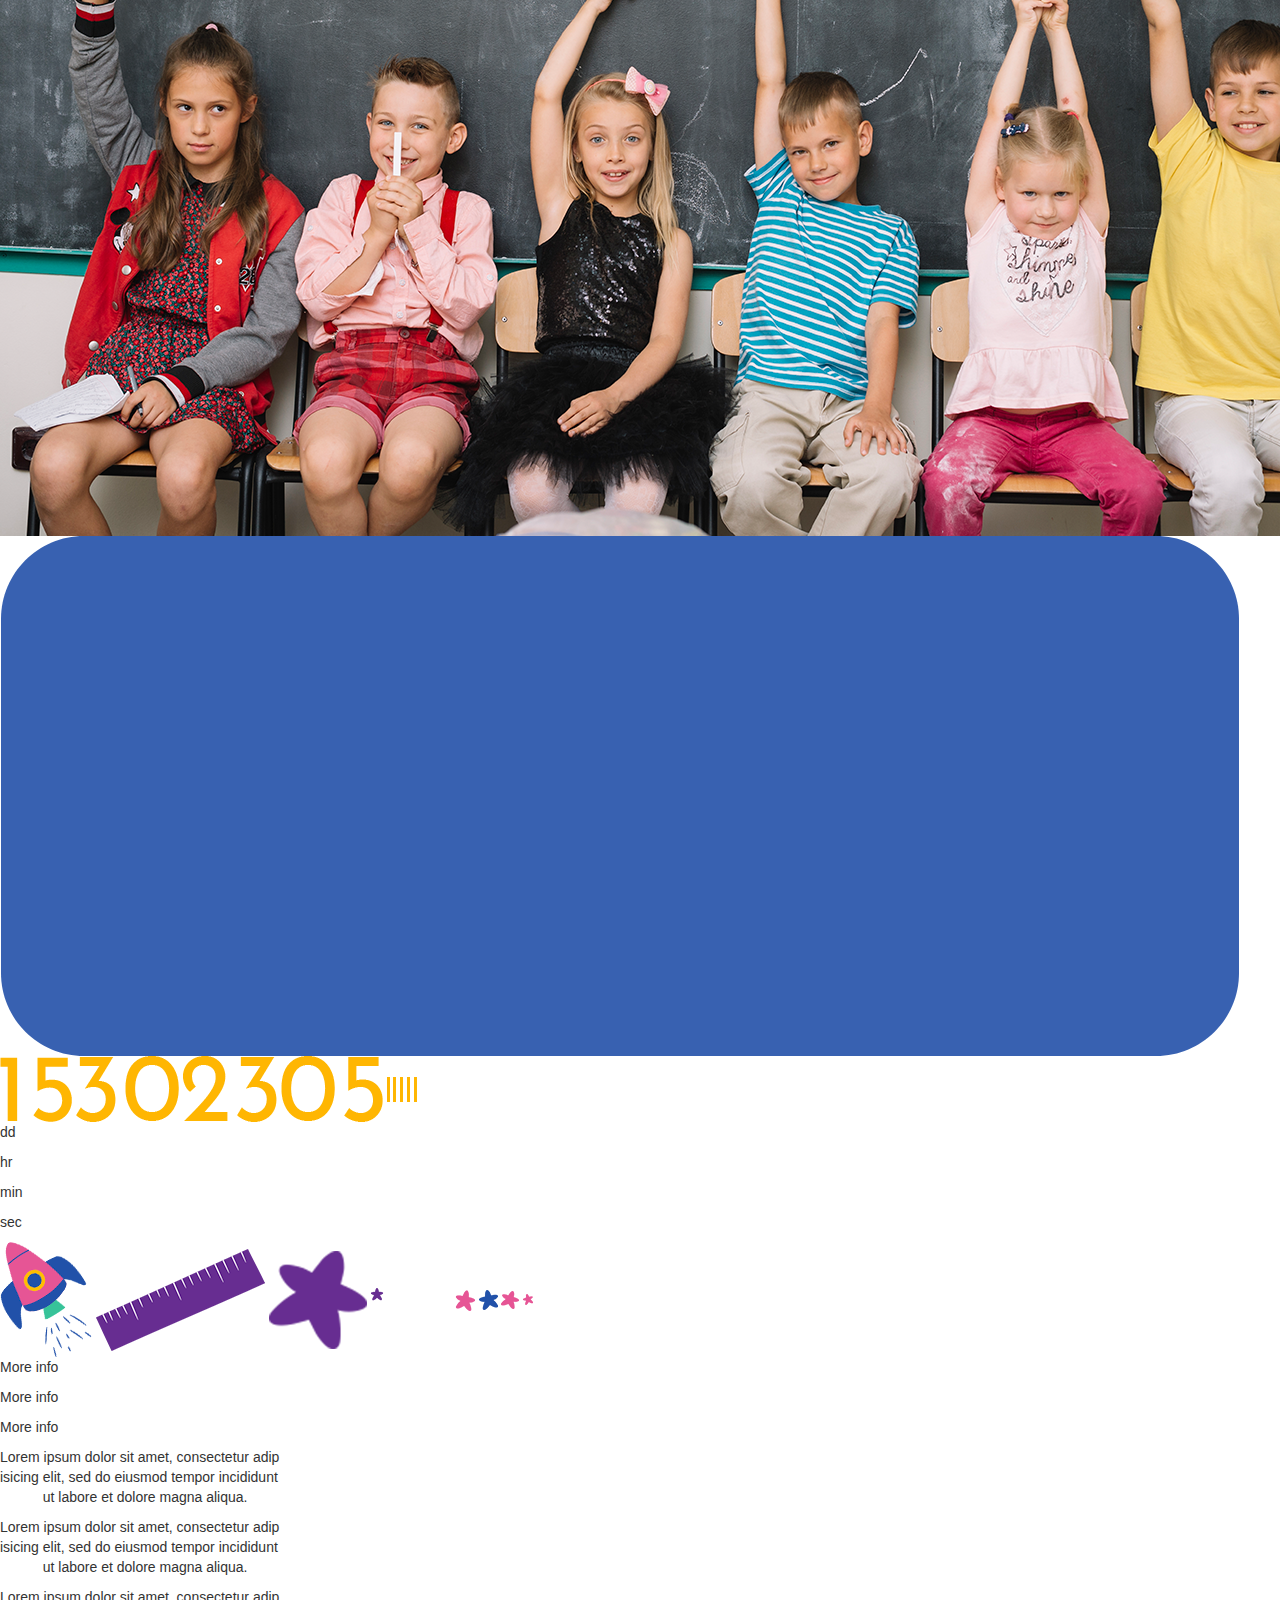
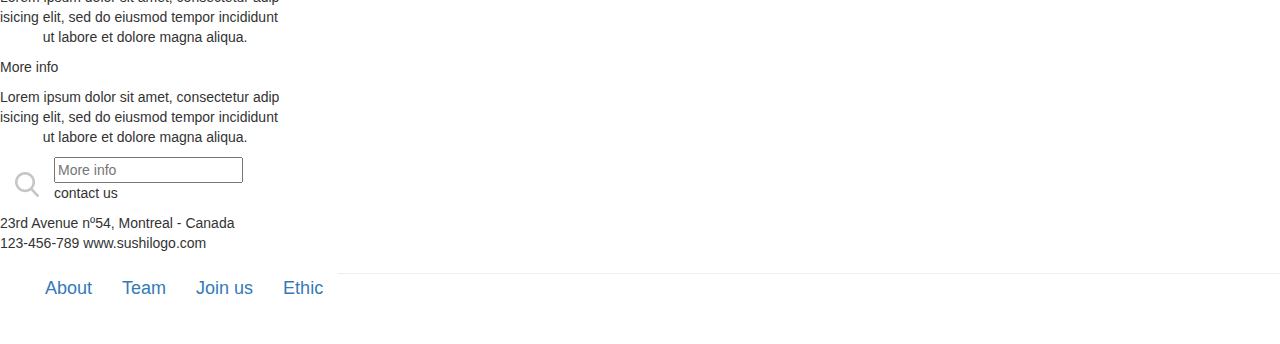
==== commit 48f16689: "commit" ====
--- a/psp.html
+++ b/psp.html
@@ -6,14 +6,18 @@
     <meta http-equiv="X-UA-Compatible" content="IE=edge">
     <meta name="viewport" content="width=device-width, initial-scale=1.0">
     <title> BACK TO SCHOOL </title>
-    <link rel="stylesheet" href="PSP.CSS">
+    <!--linking our css file-->
+    <link rel="stylesheet" href="style.CSS">
+    <!--linking bootsrap-->
     <link rel="stylesheet" href="https://maxcdn.bootstrapcdn.com/bootstrap/3.4.1/css/bootstrap.min.css">
     <script src="https://ajax.googleapis.com/ajax/libs/jquery/3.6.3/jquery.min.js"></script>
     <script src="https://maxcdn.bootstrapcdn.com/bootstrap/3.4.1/js/bootstrap.min.js"></script>
+    <!--font awesom cdn-->
     <script src="https://kit.fontawesome.com/c531a805a2.js" crossorigin="anonymous"></script>
 </head>
 
 <body>
+    <!--nav bar and header-->
     <nav class="navbar navbar-default" id="nav1">
         <div class="container-fluid">
             <div class="navbar-header">
@@ -28,26 +32,23 @@
                         target="_blank">MENU</a>
                     <a id="nava4" class="navbar-brand" href="https://www.citizensinformation.ie/en/contact_us.html"
                         target="_blank">CONTACT</a>
-                    <a id="nava5" class="navbar-brand" href="#"> <img id="navimg1" src="assests/Shape.png"></a>
-                    <a id="navimg2" class="navbar-brand" href="https://www.instagram.com/" target="_blank"> <span
-                            style="font-size: 18px; color: blanchedalmond;">
-                            <i class="fa-2x fa-brands fa-square-instagram"></i></a> </span>
-                    <a id="navimg3" class="navbar-brand" href="https://www.facebook.com/login/" target="_blank"> <span
-                            style="font-size: 18px; color: blanchedalmond;">
-                            <i class="fa-2x fa-brands fa-square-facebook"></i></a> </span>
-                    <a id="navimg4" class="navbar-brand" href="https://twitter.com/" target="_blank"> <span
-                            style="font-size: 18px; color: blanchedalmond;">
-                            <i class="fa-2x fa-brands fa-square-twitter"></i></a> </span>
-                    <a id="navimg5" class="navbar-brand" href="https://www.whatsapp.com/" target="_blank"> <span
-                            style="font-size: 18px; color: blanchedalmond;">
-                            <i class="fa-2x fa-brands fa-square-whatsapp"></i></a> </span>
+                    <a  class="navbar-brand" href="#"> <img id="navimg1" src="assests/Shape.png"></a>
+                    <a id="navimg2" class="navbar-brand" href="https://www.instagram.com/" target="_blank">
+                            <i class="fa-2x fa-brands fa-square-instagram"></i></a> 
+                    <a id="navimg3" class="navbar-brand" href="https://www.facebook.com/login/" target="_blank">
+                            <i class="fa-2x fa-brands fa-square-facebook"></i></a> 
+                    <a id="navimg4" class="navbar-brand" href="https://twitter.com/" target="_blank"> 
+                            <i class="fa-2x fa-brands fa-square-twitter"></i></a>
+                    <a id="navimg5" class="navbar-brand" href="https://www.whatsapp.com/" target="_blank"> 
+                            <i class="fa-2x fa-brands fa-square-whatsapp"></i></a> 
 
                 </div>
             </div>
         </div>
     </nav>
+    <!--page 1-->
     <div class="page1">
-        <img id="pg1img1" src="assests/firstpg1.jfif" alt="">
+        <img id="pg1img1" src="assests/firstpg1.jfif" >
         <img id="pg1img2" src="assests/girl.png">
         <img id="pg1img3" src="assests/back.png" alt="back">
         <img id="pg1img4" src="assests/To.png">
@@ -57,12 +58,14 @@
             labore.Lorem ipsum dolor sit amet, consectetur<br>
             adipisicing elit, sed do.</p>
     </div>
+    <!--page 2-->
     <div class="pg2div1">
-        <img id="pg2img1" style="margin-top: -135px;width:1500px;" src="assests/bg.png">
-        <img id="pg2img2" style="margin-left: 380px;margin-top: -1100px;" src="assests/Let´s go!.png">
+        <img id="pg2img1"  src="assests/bg.png">
+        <img id="pg2img2"  src="assests/Let´s go!.png">
         <p id="pg2p1">TIME TO KNOWLEDGE</p>
         <button type="button" id="pg2b1">Learn now</button>
     </div>
+    <!--page 3-->
     <div id="pg3div1">
         <img id="pg3img1" src="assests\Rectangle (2).png">
         <img id="pg3img2" src="assests\Rectangle (1).png">
@@ -106,7 +109,7 @@
 
 
     </div>
-
+    <!--page 4-->
     <div id="pg4div1">
         <div class="card">
             <div class="card-body">
@@ -142,6 +145,7 @@
         </div>
         <img id="pg4img1" src="assests\Shape (3).png">
     </div>
+    <!--page 5-->
     <div class="pg5div1">
         <img id="pg5img1" src="assests\girl1.png">
         <p id="pg5p1"><b>Who we are?</b></p>
@@ -151,6 +155,7 @@
         <button id="pg5b1" type="button">Read more</button>
 
     </div>
+    <!--page 6-->
     <div class="pg6div1">
         <img id="pg6img1" src="assests\childrens.png">
         <img id="pg6img2" src="assests\Rectangle (3).png">
@@ -168,6 +173,7 @@
         <p id="pg6p3">min</p>
         <p id="pg6p4">sec</p>
     </div>
+    <!--page 7-->
     <div class="pg7div1">
         <img id="pg7img1" src="assests\rocket.png">
         <img id="pg7img2" src="assests\scale.png">
@@ -197,6 +203,7 @@
 
 
     </div>
+    <!--page 8 and footer-->
     <div class="pg8div1">
         <p id="pg8p1">contact us</p>
         <p id="pg8p2">23rd Avenue nº54, Montreal - Canada<br>
@@ -210,20 +217,14 @@
         <a id="pg8p5" class="navbar-brand" href="#">Join us</a>
         <a id="pg8p6" class="navbar-brand" href="#">Ethic</a>
         <hr id="pg8hr1">
-        <a id="pg8img9" class="navbar-brand" href="https://www.instagram.com/" target="_blank"> <span
-                style="">
-                <i class="fa-2x fa-brands fa-square-instagram"></i></a> </span>
+        <a id="pg8img9" class="navbar-brand" href="https://www.instagram.com/" target="_blank">
+                <i class="fa-2x fa-brands fa-square-instagram"></i></a> 
         <a id="pg8img10" class="navbar-brand" href="https://www.facebook.com/login/" target="_blank">
-
-            <span >
-                <i class="fa-2x fa-brands fa-square-facebook"></i></a> </span>
-
-        <a id="pg8img11" class="navbar-brand" href="https://twitter.com/" target="_blank"> <span
-                >
-                <i class="fa-2x fa-brands fa-square-twitter"></i></a> </span>
-        <a id="pg8img12" class="navbar-brand" href="https://www.whatsapp.com/" target="_blank"> <span
-              >
-                <i class="fa-2x fa-brands fa-square-whatsapp"></i></a> </span>
+                <i class="fa-2x fa-brands fa-square-facebook"></i></a> 
+        <a id="pg8img11" class="navbar-brand" href="https://twitter.com/" target="_blank"> 
+                <i class="fa-2x fa-brands fa-square-twitter"></i></a>
+        <a id="pg8img12" class="navbar-brand" href="https://www.whatsapp.com/" target="_blank"> 
+                <i class="fa-2x fa-brands fa-square-whatsapp"></i></a> 
 
     </div>
 </body>
